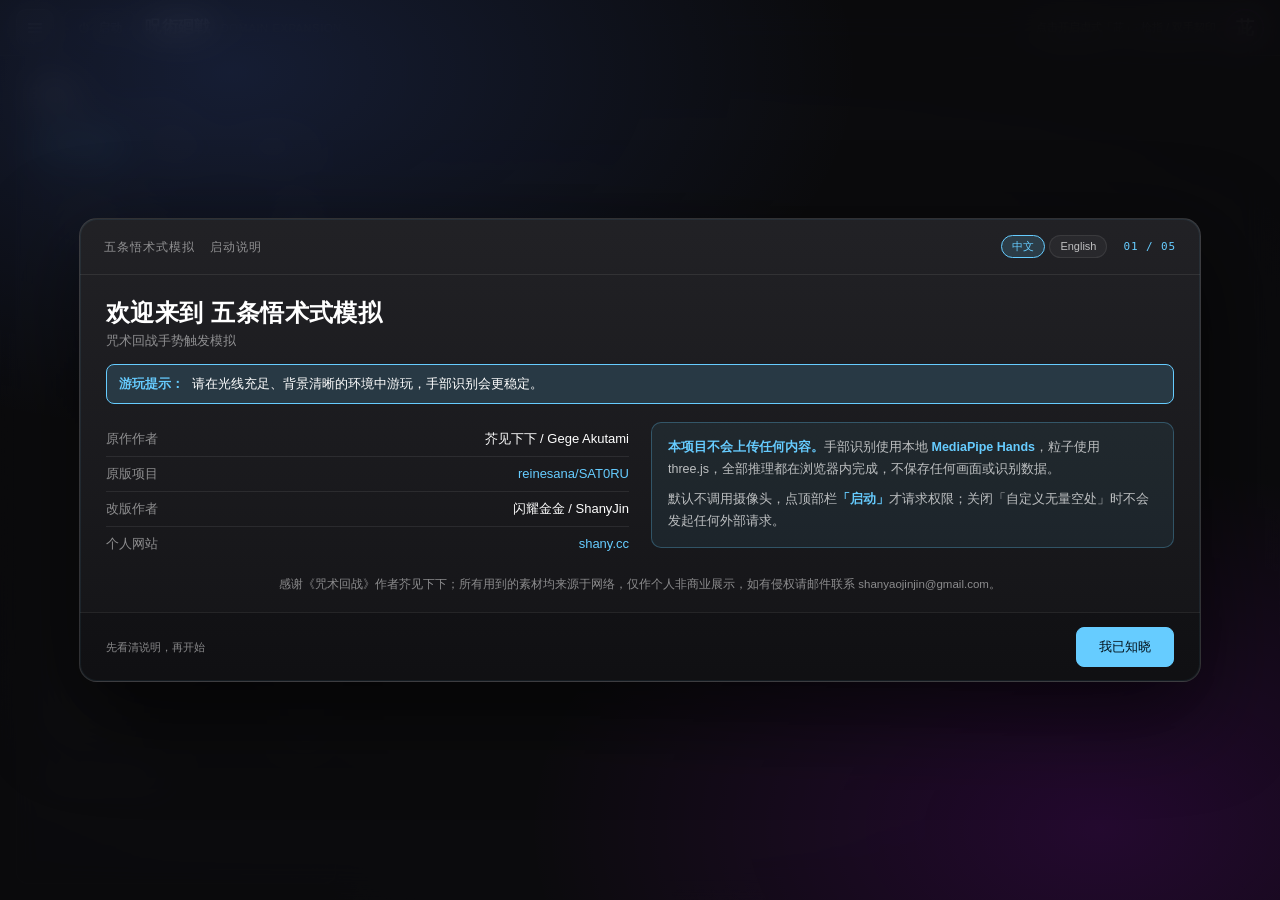
==== index.html @ 34bad930 "feat: 站点更名五条悟术式模拟并加入中英语言切换基础 Co-Authored-By: Claude Fable 5.2 <noreply@anthropic.com>" ====
<!DOCTYPE html>
<html lang="zh-CN">
<head>
    <meta charset="UTF-8">
    <meta name="viewport" content="width=device-width, initial-scale=1, viewport-fit=cover">
    <meta name="theme-color" content="#202020">
    <title>五条悟术式模拟</title>
    <style>
        :root{
            --bg-base:#202020; --bg-acrylic:rgba(30,30,32,.55);
            --bg-surface:rgba(255,255,255,.04); --bg-surface-hover:rgba(255,255,255,.08);
            --accent:#66CCFF; --accent-hover:#80D6FF; --accent-active:#4DB8EB; --accent-soft:rgba(102,204,255,.16);
            --text-primary:#fff; --text-secondary:rgba(255,255,255,.7); --text-tertiary:rgba(255,255,255,.5);
            --stroke:rgba(255,255,255,.08); --stroke-light:rgba(255,255,255,.12);
            --radius-sm:4px; --radius-md:8px; --radius-lg:12px; --radius-pill:999px;
            --blur:20px; --shadow-sm:0 2px 8px rgba(0,0,0,.15); --shadow-md:0 8px 24px rgba(0,0,0,.2);
            --font:"Segoe UI Variable Text","Segoe UI",-apple-system,BlinkMacSystemFont,"PingFang SC","Microsoft YaHei","Noto Sans CJK SC",sans-serif;
            --mono:ui-monospace,"Cascadia Mono",Consolas,monospace;
        }

        body { margin: 0; overflow: hidden; height: 100vh; height: 100dvh; background: var(--bg-base); color: var(--text-primary); font-family: var(--font); -webkit-text-size-adjust: 100%; touch-action: manipulation; }

        /* Camera stage: feed and particles share one full-bleed layer. */
        .input_video { position: fixed; inset: 0; width: 100%; height: 100%; object-fit: cover; transform: scaleX(-1); opacity: .92; z-index: 0; background: var(--bg-base); }
        .stage-shade { position: fixed; inset: 0; z-index: 1; pointer-events: none;
            background: linear-gradient(to bottom, rgba(18,18,20,.55), rgba(18,18,20,.12) 140px, rgba(18,18,20,0) 320px),
                        radial-gradient(ellipse at center, rgba(18,18,20,0) 55%, rgba(18,18,20,.42) 100%); }
        #output_canvas { position: fixed; inset: 0; width: 100%; height: 100%; object-fit: cover; transform: scaleX(-1); z-index: 2; pointer-events: none; }
        /* Black stage for the 無量空処 cinematic: above the camera, below the WebGL canvas. */
        #void-cinema { position: fixed; inset: 0; z-index: 1; background: #000; opacity: 0; pointer-events: none; }
        #three-canvas { position: fixed; inset: 0; z-index: 3; mix-blend-mode: screen; pointer-events: none; }
        #grain {
            position: fixed; inset: 0; z-index: 4; pointer-events: none; opacity: .05;
            background-image: url("data:image/svg+xml,%3Csvg viewBox='0 0 200 200' xmlns='http://www.w3.org/2000/svg'%3E%3Cfilter id='noiseFilter'%3E%3CfeTurbulence type='fractalNoise' baseFrequency='0.65' numOctaves='3' stitchTiles='stitch'/%3E%3C/filter%3E%3Crect width='100%25' height='100%25' filter='url(%23noiseFilter)' opacity='0.08'/%3E%3C/svg%3E");
        }

        /* Top bar: menu button left · technique name centered · 茈 switch + hint right */
        #ui { position: fixed; top: 0; left: 0; right: 0; height: 56px; box-sizing: border-box; z-index: 100; display: grid; grid-template-columns: 1fr auto 1fr; align-items: center; gap: 16px; padding: 0 16px; background: var(--bg-acrylic); backdrop-filter: blur(var(--blur)) saturate(150%); -webkit-backdrop-filter: blur(var(--blur)) saturate(150%); border-bottom: 1px solid var(--stroke); box-shadow: var(--shadow-sm); pointer-events: none; }
        #ui .ui-group { display: flex; align-items: center; gap: 10px; min-width: 0; }
        #ui .ui-left { justify-self: start; }
        #ui .ui-right { justify-self: end; }
        #ui h1 { display: flex; align-items: baseline; gap: 10px; margin: 0; font-size: 16px; font-weight: 600; letter-spacing: .02em; color: var(--text-primary); }
        #ui h1 .sub { font-size: 11px; font-weight: 500; letter-spacing: .06em; text-transform: uppercase; color: var(--text-tertiary); }
        /* Menu button: toggles the left rail (Win11-style acrylic sidebar). */
        #menu-btn {
            width: 38px; height: 38px; padding: 0; display: grid; place-items: center; flex: none;
            color: var(--text-secondary); cursor: pointer; pointer-events: auto;
            background: rgba(20,20,22,.5); border: 1px solid var(--stroke);
            border-radius: 10px; backdrop-filter: blur(12px) saturate(150%); -webkit-backdrop-filter: blur(12px) saturate(150%);
            transition: color .18s, background .18s, border-color .18s;
        }
        #menu-btn:hover { color: var(--text-primary); background: var(--bg-surface-hover); border-color: var(--stroke-light); }
        #menu-btn.active { color: var(--text-primary); background: rgba(255,255,255,.07); }
        #menu-btn svg { width: 18px; height: 18px; display: block; }
        /* Technique name: plain white, enlarged, dead center of the bar; empty when idle. */
        #technique-name {
            justify-self: center; max-width: 46vw; overflow: hidden; text-overflow: ellipsis;
            font-size: 22px; font-weight: 600; letter-spacing: .05em; line-height: 1.2;
            color: #fff; white-space: nowrap; text-align: center;
            text-shadow: 0 1px 14px rgba(0,0,0,.72), 0 0 32px rgba(0,0,0,.35);
            transition: opacity .22s ease;
        }
        #technique-name.empty { opacity: 0; }
        #purple-hint { max-width: 200px; font-size: 11px; font-weight: 500; line-height: 1.4; color: var(--text-secondary); text-align: right; text-shadow: 0 1px 8px rgba(0,0,0,.6); }
        /* 虚式「茈」 mode switch: right end of the top bar, deliberately clickable while the rest of #ui is not. */
        #purple-mode-btn {
            position: relative;
            width: 38px; height: 38px; padding: 0; z-index: 2; flex: none;
            display: grid; place-items: center;
            font-family: var(--font); font-size: 18px; font-weight: 600; line-height: 1;
            color: var(--text-secondary); cursor: pointer; pointer-events: auto;
            background: rgba(20,16,28,.58); border: 1px solid rgba(187,0,255,.26);
            border-radius: 50%; box-shadow: inset 0 0 0 1px rgba(255,255,255,.04);
            backdrop-filter: blur(12px) saturate(150%); -webkit-backdrop-filter: blur(12px) saturate(150%);
            transition: color .2s, background .2s, border-color .2s, box-shadow .2s;
        }
        #purple-mode-btn:hover { color: #e9d5ff; border-color: rgba(187,0,255,.6); background: rgba(45,24,60,.68); }
        #purple-mode-btn.active {
            color: #f3e8ff; background: rgba(88,28,135,.38);
            border-color: rgba(187,0,255,.88);
            box-shadow: 0 0 18px rgba(187,0,255,.38), inset 0 0 12px rgba(187,0,255,.18);
        }
        #purple-mode-btn.active::before {
            content: ''; position: absolute; inset: -5px; border-radius: 50%;
            border: 1px solid rgba(187,0,255,.3); pointer-events: none;
            animation: purpleModePulse 2.4s ease-in-out infinite;
        }
        #purple-mode-btn.cooling::after {
            content: ''; position: absolute; inset: -5px; border-radius: 50%; pointer-events: none;
            background: conic-gradient(rgba(187,0,255,.92) calc(var(--cd, 0) * 1turn), rgba(255,255,255,.07) 0);
            -webkit-mask: radial-gradient(farthest-side, transparent calc(100% - 3px), #000 calc(100% - 2px));
            mask: radial-gradient(farthest-side, transparent calc(100% - 3px), #000 calc(100% - 2px));
        }
        @keyframes purpleModePulse {
            0%, 100% { opacity: .35; transform: scale(1); }
            50% { opacity: .9; transform: scale(1.08); }
        }

        /* Left rail: one translucent Win11-style sidebar (menu button toggles it). */
        #left-rail {
            position: fixed; top: 68px; left: 16px; bottom: 16px; z-index: 90;
            box-sizing: border-box; width: 320px; padding: 14px 16px 16px;
            background: var(--bg-acrylic); backdrop-filter: blur(var(--blur)) saturate(150%); -webkit-backdrop-filter: blur(var(--blur)) saturate(150%);
            border: 1px solid var(--stroke); border-top-color: var(--stroke-light);
            border-radius: var(--radius-lg); box-shadow: var(--shadow-md);
            overflow-y: auto; -webkit-overflow-scrolling: touch; overscroll-behavior: contain;
            scrollbar-width: thin; scrollbar-color: var(--stroke) transparent;
            pointer-events: auto;
            transition: transform .28s cubic-bezier(.2,.8,.2,1), opacity .2s ease;
        }
        #left-rail.collapsed { transform: translateX(calc(-100% - 24px)); opacity: 0; pointer-events: none; }
        .rail-head { display: flex; align-items: baseline; justify-content: space-between; gap: 12px; padding-bottom: 12px; }
        .rail-title { font-size: 15px; font-weight: 600; letter-spacing: .02em; }
        .rail-sub { font-size: 10px; font-weight: 500; letter-spacing: .09em; text-transform: uppercase; color: var(--text-tertiary); }
        .rail-tabs { display: flex; gap: 6px; margin: 2px 0 0; padding-bottom: 10px; border-bottom: 1px solid var(--stroke); }
        .rail-tab {
            flex: 1; min-width: 0; padding: 7px 2px;
            font-size: 11.5px; font-weight: 500; letter-spacing: .02em;
            color: var(--text-secondary); background: var(--bg-surface);
            border: 1px solid var(--stroke); border-radius: var(--radius-sm); cursor: pointer;
            transition: color .15s, background .15s, border-color .15s, box-shadow .15s;
        }
        .rail-tab:hover { color: var(--text-primary); background: var(--bg-surface-hover); border-color: var(--stroke-light); }
        .rail-tab.active { color: var(--text-primary); background: var(--accent-soft); border-color: var(--accent); box-shadow: 0 0 10px var(--accent-soft); }
        .rail-panel { padding-top: 12px; }
        .rail-panel[hidden] { display: none !important; }
        .panel-title-gap { margin-top: 14px; padding-top: 12px; border-top: 1px solid var(--stroke); }
        .rail-foot { margin-top: 14px; padding-top: 10px; border-top: 1px solid var(--stroke); font-size: 10.5px; line-height: 1.6; color: var(--text-tertiary); }
        #debug-panel { position: fixed; top: 68px; right: 16px; z-index: 90; display: none; box-sizing: border-box; width: 300px; max-height: calc(100vh - 84px); padding: 12px 14px; color: var(--text-secondary); font: 12px/1.45 var(--mono); white-space: pre; overflow: hidden; pointer-events: none; background: var(--bg-acrylic); backdrop-filter: blur(var(--blur)) saturate(150%); -webkit-backdrop-filter: blur(var(--blur)) saturate(150%); border: 1px solid var(--stroke); border-top-color: var(--stroke-light); border-radius: var(--radius-lg); box-shadow: var(--shadow-sm); }

        .panel-title { font-size: 11px; font-weight: 500; letter-spacing: .06em; text-transform: uppercase; color: var(--text-tertiary); margin-bottom: 8px; }
        .kb-row { display: flex; align-items: center; gap: 8px; padding: 3px 0; font-size: 12px; }
        .kb-key { font: 500 11px/1 var(--mono); color: var(--text-secondary); background: var(--bg-surface); border: 1px solid var(--stroke); border-radius: var(--radius-sm); padding: 3px 6px; min-width: 14px; text-align: center; }
        .kb-label { flex: 1; color: var(--text-secondary); }
        .kb-value { font-size: 11px; letter-spacing: .04em; text-transform: uppercase; color: var(--text-tertiary); }
        /* Win11-style settings rows with pill switches. */
        .set-row { display: flex; width: 100%; align-items: center; gap: 8px; padding: 7px 0; background: none; border: 0; color: inherit; font-family: inherit; text-align: left; cursor: pointer; }
        .set-label { flex: 1; font-size: 12.5px; color: var(--text-secondary); transition: color .15s; }
        .set-row:hover .set-label { color: var(--text-primary); }
        .set-track { position: relative; flex: none; width: 34px; height: 18px; box-sizing: border-box; border-radius: var(--radius-pill); background: rgba(255,255,255,.10); border: 1px solid var(--stroke); transition: background .18s, border-color .18s; }
        .set-track::after { content: ''; position: absolute; top: 2px; left: 2px; width: 12px; height: 12px; border-radius: 50%; background: rgba(255,255,255,.72); transition: transform .18s ease, background .18s; }
        .set-row[aria-checked="true"] .set-track { background: var(--accent-soft); border-color: var(--accent); }
        .set-row[aria-checked="true"] .set-track::after { transform: translateX(16px); background: var(--accent); }
        .lang-row { cursor: default; }
        .lang-picks { flex: none; display: flex; align-items: center; gap: 4px; }
        .lang-pick {
            min-width: 30px; height: 20px; padding: 0 7px;
            font: 600 10px/1 var(--mono); color: var(--text-secondary);
            background: var(--bg-surface); border: 1px solid var(--stroke); border-radius: var(--radius-pill);
            cursor: pointer; transition: color .15s, background .15s, border-color .15s;
        }
        .lang-pick:hover { color: var(--text-primary); border-color: var(--stroke-light); }
        .lang-pick.active { color: var(--accent); background: var(--accent-soft); border-color: var(--accent); }
        /* Audio block: one row per local clip, click to play/stop. */
        .audio-row { display: flex; width: 100%; align-items: center; gap: 9px; padding: 5px 0; background: none; border: 0; color: inherit; font-family: inherit; text-align: left; cursor: pointer; }
        .audio-play {
            flex: none; width: 24px; height: 24px; display: grid; place-items: center;
            font-size: 9px; color: var(--text-secondary);
            background: var(--bg-surface); border: 1px solid var(--stroke); border-radius: 50%;
            transition: color .16s, background .16s, border-color .16s, box-shadow .16s;
        }
        .audio-label { flex: 1; min-width: 0; font-size: 12.5px; color: var(--text-secondary); transition: color .15s; overflow: hidden; text-overflow: ellipsis; white-space: nowrap; }
        .audio-dur { flex: none; font: 500 10.5px/1 var(--mono); color: var(--text-tertiary); }
        .audio-row:hover .audio-label { color: var(--text-primary); }
        .audio-row:hover .audio-play { color: var(--text-primary); background: var(--bg-surface-hover); border-color: var(--stroke-light); }
        .audio-row.playing .audio-play { color: var(--accent); background: var(--accent-soft); border-color: var(--accent); box-shadow: 0 0 10px var(--accent-soft); }
        .audio-row.playing .audio-label { color: var(--text-primary); }
        .guide-sep { font-size: 11px; letter-spacing: .06em; text-transform: uppercase; color: var(--text-tertiary); margin: 8px 0 2px; }
        .guide-row { display: flex; align-items: baseline; justify-content: space-between; gap: 12px; padding: 4px 0; }
        .guide-gesture { flex: 1; min-width: 0; font-size: 12px; color: var(--text-secondary); }
        .guide-tech { flex: none; white-space: nowrap; font-size: 12px; font-weight: 500; color: var(--text-primary); text-align: right; }
        .guide-foot { margin-top: 8px; font-size: 11px; line-height: 1.5; color: var(--text-tertiary); }

        /* About: credits, links, and what this fork changed. */
        .about-block { display: flex; flex-direction: column; gap: 4px; }
        .about-row { display: flex; align-items: baseline; justify-content: space-between; gap: 10px; font-size: 12px; }
        .about-k { flex: none; color: var(--text-tertiary); }
        .about-v { min-width: 0; color: var(--text-secondary); text-align: right; word-break: break-all; text-decoration: none; }
        a.about-v { color: var(--accent); cursor: pointer; pointer-events: auto; }
        a.about-v:hover { color: var(--accent-hover); text-decoration: underline; }
        .about-note { margin-top: 9px; font-size: 11px; line-height: 1.6; color: var(--text-tertiary); }
        .about-note a { color: var(--accent); text-decoration: none; word-break: break-all; }
        .about-note a:hover { color: var(--accent-hover); text-decoration: underline; }
        .about-video { margin-top: 8px; font-size: 11px; line-height: 1.6; color: var(--text-tertiary); }
        .about-video a { color: var(--text-secondary); text-decoration: none; }
        .about-video a:hover { color: var(--accent); text-decoration: underline; }
        .about-video span { display: block; font-size: 10.5px; color: var(--text-tertiary); }
        .about-sep { margin-top: 12px; margin-bottom: 6px; font-size: 10.5px; letter-spacing: .06em; text-transform: uppercase; color: var(--text-tertiary); }

        #idle-flash {
            position: fixed; inset: 0; pointer-events: none; z-index: 5;
            opacity: 0;
            background: radial-gradient(ellipse at center, rgba(80,0,120,0.3) 0%, transparent 70%);
            transition: opacity 0.5s ease;
        }
        #idle-flash.active { animation: idlePulse 2.5s ease-in-out infinite; }
        @keyframes idlePulse {
            0% { opacity: 0; }
            40% { opacity: 1; }
            60% { opacity: 0.6; }
            100% { opacity: 0; }
        }

        /* Technique call-outs: fansub-style 繁中 subtitles over the lower third of the stage.
           The line rides its voice clip: in at the clip's head, out before its tail, and it
           is cut early whenever the 無量空処 black stage takes the ring away. */
        #technique-subtitle {
            position: fixed; left: 50%; bottom: calc(clamp(56px, 11vh, 132px) + env(safe-area-inset-bottom, 0px));
            /* Above the particle canvases, below the top bar / rail / tutorial chrome. */
            z-index: 60; display: flex; align-items: baseline; gap: clamp(8px, 1.1vw, 16px);
            white-space: nowrap; pointer-events: none;
            font-family: "Noto Serif CJK TC", "Source Han Serif TC", "Songti TC", "STSong", "Noto Sans CJK TC", "Microsoft JhengHei", serif;
            font-weight: 900; line-height: 1.1; letter-spacing: .08em; color: #fff;
            /* One dark outline ring shared by both spans: the glyphs stay crisp over the swarm. */
            --sub-ring: -2px 0 1px rgba(3, 5, 11, .92), 2px 0 1px rgba(3, 5, 11, .92),
                0 -2px 1px rgba(3, 5, 11, .92), 0 2px 1px rgba(3, 5, 11, .92),
                -2px -2px 1px rgba(3, 5, 11, .92), 2px -2px 1px rgba(3, 5, 11, .92),
                -2px 2px 1px rgba(3, 5, 11, .92), 2px 2px 1px rgba(3, 5, 11, .92);
            opacity: 0; transform: translate(-50%, 18px) scale(1.03);
            transition: opacity .32s ease-out, transform .56s cubic-bezier(.16, .84, .32, 1);
            will-change: opacity, transform;
        }
        #technique-subtitle.visible { opacity: 1; transform: translate(-50%, 0) scale(1); }
        #technique-subtitle.out { opacity: 0; transform: translate(-50%, -10px) scale(.995); }
        #technique-subtitle .ts-prefix {
            font-size: clamp(17px, 3.1vw, 34px); font-weight: 800; letter-spacing: .2em;
            text-shadow: var(--sub-ring), 0 3px 14px rgba(0, 0, 0, .82);
        }
        #technique-subtitle .ts-name {
            font-size: clamp(32px, 6vw, 70px); font-weight: 900; letter-spacing: .05em;
            color: var(--sub-accent, #fff);
            text-shadow: var(--sub-ring), 0 4px 18px rgba(0, 0, 0, .85),
                0 0 30px var(--sub-glow, rgba(120, 200, 255, .45)), 0 0 68px var(--sub-glow, rgba(120, 200, 255, .45));
        }
        #technique-subtitle.theme-blue { --sub-accent: #9ed9ff; --sub-glow: rgba(77, 125, 255, .62); }
        #technique-subtitle.theme-red { --sub-accent: #ffb3a7; --sub-glow: rgba(255, 51, 51, .58); }
        #technique-subtitle.theme-purple { --sub-accent: #e5c3ff; --sub-glow: rgba(187, 0, 255, .58); }
        #technique-subtitle.theme-void { --sub-accent: #d9ffff; --sub-glow: rgba(0, 255, 255, .5); }

        /* The domain cinematic is pure visuals: no chrome, no hand skeleton. */
        body.void-cinema #ui, body.void-cinema #left-rail, body.void-cinema #debug-panel, body.void-cinema #technique-subtitle { display: none !important; }
        body.void-cinema #output_canvas { visibility: hidden; }

        /* --- First-run gate: a large welcome/tutorial dialog over the idle stage --- */
        #intro-modal {
            position: fixed; inset: 0; z-index: 9000;
            display: flex; align-items: center; justify-content: center;
            box-sizing: border-box; padding: 24px;
            background:
                radial-gradient(900px 520px at 18% 8%, rgba(77,125,255,.16), transparent 70%),
                radial-gradient(820px 520px at 86% 92%, rgba(187,0,255,.14), transparent 70%),
                rgba(8,8,10,.82);
            backdrop-filter: blur(18px) saturate(140%);
            -webkit-backdrop-filter: blur(18px) saturate(140%);
        }
        #intro-modal[hidden] { display: none !important; }
        .intro-dialog {
            display: flex; flex-direction: column;
            width: min(1120px, 94vw); max-height: min(880px, 92vh); max-height: min(880px, 92dvh);
            background: linear-gradient(180deg, rgba(34,34,38,.98), rgba(20,20,23,.99));
            border: 1px solid var(--stroke-light); border-radius: 18px;
            box-shadow: 0 30px 90px rgba(0,0,0,.65), inset 0 0 0 1px rgba(102,204,255,.08);
            overflow: hidden;
        }
        .intro-head { display: flex; align-items: center; justify-content: space-between; gap: 16px; padding: 16px 24px; border-bottom: 1px solid var(--stroke); }
        .intro-brand { font-size: 17px; font-weight: 600; letter-spacing: .04em; }
        .intro-brand span { margin-left: 10px; font-size: 11.5px; font-weight: 500; letter-spacing: .08em; color: var(--text-tertiary); text-transform: uppercase; }
        .intro-brand > span:first-child { margin-left: 0; }
        .intro-step { font: 500 11px/1 var(--mono); letter-spacing: .08em; color: var(--accent); }
        .intro-lang { display: flex; align-items: center; gap: 4px; margin-left: auto; }
        .intro-lang-btn {
            padding: 5px 10px; font: 500 11px/1 var(--font); color: var(--text-secondary);
            background: var(--bg-surface); border: 1px solid var(--stroke); border-radius: var(--radius-pill);
            cursor: pointer; transition: color .15s, background .15s, border-color .15s;
        }
        .intro-lang-btn:hover { color: var(--text-primary); background: var(--bg-surface-hover); border-color: var(--stroke-light); }
        .intro-lang-btn.active { color: var(--accent); background: var(--accent-soft); border-color: var(--accent); }
        .intro-body { flex: 1; min-height: 0; overflow-y: auto; -webkit-overflow-scrolling: touch; padding: 22px 26px 18px; scrollbar-width: thin; scrollbar-color: var(--stroke) transparent; }
        .intro-page[hidden] { display: none !important; }
        .intro-page { animation: introIn .24s ease; }
        @keyframes introIn { from { opacity: 0; transform: translateY(6px); } to { opacity: 1; transform: none; } }
        .intro-title { margin: 0 0 4px; font-size: 24px; font-weight: 600; letter-spacing: .02em; }
        .intro-sub { margin: 0 0 14px; font-size: 12.5px; color: var(--text-tertiary); }
        .intro-play-tip {
            display: flex; align-items: center; gap: 8px;
            margin: 0 0 18px; padding: 9px 12px;
            font-size: 12.5px; line-height: 1.6; color: var(--text-primary);
            background: var(--accent-soft); border: 1px solid var(--accent); border-radius: 8px;
        }
        .intro-play-tip strong { flex: none; color: var(--accent); font-weight: 600; }
        .intro-grid { display: grid; grid-template-columns: minmax(0, 1fr) minmax(0, 1fr); gap: 22px; align-items: start; }
        .intro-facts { display: flex; flex-direction: column; }
        .intro-fact { display: flex; align-items: baseline; justify-content: space-between; gap: 18px; padding: 8px 0; border-bottom: 1px solid var(--stroke); font-size: 13px; }
        .intro-fact:last-child { border-bottom: 0; }
        .intro-fact-k { color: var(--text-tertiary); }
        .intro-fact-v { color: var(--text-primary); text-align: right; }
        .intro-fact-v a { color: var(--accent); text-decoration: none; }
        .intro-fact-v a:hover { text-decoration: underline; }
        .intro-notice { padding: 14px 16px; border: 1px solid rgba(102,204,255,.28); border-radius: 10px; background: rgba(102,204,255,.07); font-size: 12.5px; line-height: 1.75; color: var(--text-secondary); }
        .intro-notice strong { color: var(--accent); font-weight: 600; }
        .intro-notice p { margin: 0 0 9px; }
        .intro-notice p:last-child { margin-bottom: 0; }
        .intro-notice code { font: 500 11px/1 var(--mono); color: var(--text-primary); background: rgba(255,255,255,.06); padding: 2px 5px; border-radius: 4px; }
        .intro-asset-note { margin-top: 14px; font-size: 11.5px; line-height: 1.7; color: var(--text-tertiary); text-align: center; }
        .intro-tabs { display: flex; gap: 6px; margin-bottom: 16px; }
        .intro-tabs[hidden] { display: none !important; }
        .intro-tab {
            flex: 1; min-width: 0; padding: 8px 4px;
            font-family: inherit; font-size: 12px; font-weight: 500;
            color: var(--text-secondary); background: var(--bg-surface);
            border: 1px solid var(--stroke); border-radius: 6px; cursor: pointer;
            transition: color .15s, background .15s, border-color .15s, box-shadow .15s;
        }
        .intro-tab:hover { color: var(--text-primary); background: var(--bg-surface-hover); border-color: var(--stroke-light); }
        .intro-tab.active { color: var(--text-primary); background: var(--accent-soft); border-color: var(--accent); box-shadow: 0 0 10px var(--accent-soft); }
        .intro-tutorial { display: grid; grid-template-columns: minmax(0, 1.02fr) minmax(0, .98fr); gap: 26px; align-items: start; }
        .intro-figure { margin: 0; }
        .intro-figure img { display: block; width: 100%; max-height: 52vh; object-fit: contain; border-radius: 12px; border: 1px solid var(--stroke-light); background: #000; box-shadow: var(--shadow-md); }
        .intro-figure figcaption { margin-top: 8px; font-size: 10.5px; color: var(--text-tertiary); text-align: center; }
        .intro-tech-title { margin: 0 0 2px; font-size: 22px; font-weight: 600; }
        .intro-tech-en { font-size: 11px; letter-spacing: .1em; color: var(--text-tertiary); text-transform: uppercase; }
        .intro-steps { display: flex; flex-direction: column; gap: 9px; margin-top: 16px; }
        .intro-step-item { display: flex; gap: 11px; padding: 10px 12px; border: 1px solid var(--stroke); border-radius: 8px; background: var(--bg-surface); }
        .intro-step-num { flex: none; font: 600 11px/1.6 var(--mono); color: var(--accent); }
        .intro-step-text { font-size: 12.5px; line-height: 1.65; color: var(--text-secondary); }
        .intro-step-text strong { color: var(--text-primary); font-weight: 600; }
        .intro-tip { margin-top: 12px; font-size: 11.5px; line-height: 1.7; color: var(--text-tertiary); }
        .intro-foot { display: flex; align-items: center; justify-content: space-between; gap: 12px; padding: 14px 26px; border-top: 1px solid var(--stroke); background: rgba(0,0,0,.18); }
        .intro-foot-note { min-width: 0; font-size: 11px; line-height: 1.5; color: var(--text-tertiary); }
        .intro-actions { display: flex; flex: none; gap: 8px; }
        .intro-btn {
            font-family: inherit; font-size: 13px; font-weight: 500; padding: 10px 22px;
            border-radius: 8px; border: 1px solid var(--stroke-light);
            background: var(--bg-surface); color: var(--text-secondary); cursor: pointer;
            transition: color .15s, background .15s, border-color .15s;
        }
        .intro-btn:hover { color: var(--text-primary); background: var(--bg-surface-hover); }
        .intro-btn.primary { color: #04141d; background: var(--accent); border-color: var(--accent); }
        .intro-btn.primary:hover { color: #04141d; background: var(--accent-hover); border-color: var(--accent-hover); }
        .intro-btn[hidden] { display: none !important; }

        /* Camera start: top-bar button, the only way to create the camera/model. */
        #start-btn {
            display: flex; align-items: center; gap: 7px; height: 38px; padding: 0 12px; flex: none;
            font-family: inherit; font-size: 12px; font-weight: 600; letter-spacing: .02em; line-height: 1;
            color: var(--text-secondary); cursor: pointer; pointer-events: auto;
            background: rgba(20,20,22,.5); border: 1px solid var(--stroke);
            border-radius: 10px; backdrop-filter: blur(12px) saturate(150%); -webkit-backdrop-filter: blur(12px) saturate(150%);
            transition: color .18s, background .18s, border-color .18s, box-shadow .18s;
        }
        #start-btn:hover { color: var(--text-primary); background: var(--bg-surface-hover); border-color: var(--stroke-light); }
        #start-btn svg { width: 14px; height: 14px; display: block; flex: none; }
        #start-btn[aria-pressed="true"] { color: var(--text-primary); border-color: rgba(102,204,255,.55); background: rgba(102,204,255,.12); }
        #start-btn[data-state="starting"], #start-btn[data-state="waiting"] { color: var(--accent); border-color: rgba(102,204,255,.55); background: rgba(102,204,255,.12); }
        #start-btn[data-state="tracking"] { color: #b9f5cf; border-color: rgba(110,230,160,.55); background: rgba(60,160,100,.16); box-shadow: 0 0 14px rgba(80,220,140,.12); }
        #start-btn[data-state="tracking"] svg { animation: startPulse 2s ease-in-out infinite; }
        #start-btn[data-state="stalled"], #start-btn[data-state="error"] { color: #ffb4b4; border-color: rgba(255,110,110,.55); background: rgba(170,50,50,.18); }
        @keyframes startPulse { 0%, 100% { opacity: .55; } 50% { opacity: 1; } }

        /* 自定义无量空处: version selector, expandable note, custom link box. */
        .egg-panel { padding: 2px 0 4px 46px; }
        .egg-panel[hidden] { display: none !important; }
        .egg-versions { display: flex; align-items: center; gap: 6px; padding: 0 0 6px; }
        .egg-versions-label { font-size: 11px; color: var(--text-tertiary); }
        .egg-version-btn {
            min-width: 30px; padding: 4px 8px;
            font-family: inherit; font-size: 11px; font-weight: 600;
            color: var(--text-secondary); background: var(--bg-surface);
            border: 1px solid var(--stroke); border-radius: 5px; cursor: pointer;
            transition: color .15s, background .15s, border-color .15s;
        }
        .egg-version-btn:hover { color: var(--text-primary); border-color: var(--stroke-light); }
        .egg-version-btn[aria-pressed="true"] { color: var(--accent); background: var(--accent-soft); border-color: var(--accent); }
        .egg-info-toggle {
            margin-left: auto; padding: 4px 7px;
            font-family: inherit; font-size: 10.5px; color: var(--text-tertiary);
            background: none; border: 0; border-radius: 5px; cursor: pointer;
            transition: color .15s, background .15s;
        }
        .egg-info-toggle:hover { color: var(--text-primary); background: var(--bg-surface-hover); }
        .egg-info-toggle::after { content: ' ▾'; }
        .egg-info-toggle[aria-expanded="true"]::after { content: ' ▴'; }
        .egg-info {
            margin: 0 0 8px; padding: 8px 10px;
            font-size: 10.5px; line-height: 1.7; color: var(--text-tertiary);
            background: var(--bg-surface); border: 1px solid var(--stroke); border-radius: 7px;
        }
        .egg-info[hidden] { display: none !important; }
        .egg-info b { color: var(--text-secondary); font-weight: 600; }
        .egg-custom { display: flex; flex-wrap: wrap; align-items: center; gap: 6px; margin-bottom: 6px; }
        .egg-custom[hidden] { display: none !important; }
        .egg-custom-input {
            flex: 1 1 100%; min-width: 0; height: 30px; padding: 0 8px; box-sizing: border-box;
            font-family: inherit; font-size: 11px; color: var(--text-primary);
            background: rgba(0,0,0,.22); border: 1px solid var(--stroke); border-radius: 6px; outline: none;
        }
        .egg-custom-input:focus { border-color: var(--accent); }
        .egg-custom-input::placeholder { color: var(--text-tertiary); }
        .egg-custom-save {
            height: 28px; padding: 0 10px;
            font-family: inherit; font-size: 11px; font-weight: 600;
            color: #04141d; background: var(--accent); border: 1px solid var(--accent); border-radius: 6px; cursor: pointer;
        }
        .egg-custom-save:hover { background: var(--accent-hover); border-color: var(--accent-hover); }
        .egg-custom-note { flex: 1 1 100%; font-size: 10.5px; line-height: 1.6; color: var(--text-tertiary); word-break: break-all; }
        .egg-custom-note.error { color: #ff9a9a; }

        /* Void easter egg: a full-viewport Bilibili player after the transit cut. */
        #void-egg { position: fixed; inset: 0; z-index: 9500; display: flex; flex-direction: column; background: #000; }
        #void-egg[hidden] { display: none !important; }
        .void-egg-bar { flex: none; display: flex; align-items: center; justify-content: space-between; gap: 12px; height: 44px; box-sizing: border-box; padding: 0 14px; background: #0c0c0f; border-bottom: 1px solid rgba(255,255,255,.09); color: rgba(255,255,255,.72); font-size: 12px; }
        .void-egg-bar strong { color: #fff; font-weight: 600; letter-spacing: .03em; }
        .void-egg-hint { margin-left: 10px; color: rgba(255,255,255,.5); }
        .void-egg-close {
            flex: none; padding: 6px 14px; font-family: inherit; font-size: 12px;
            color: rgba(255,255,255,.8); background: rgba(255,255,255,.08);
            border: 1px solid rgba(255,255,255,.14); border-radius: 6px; cursor: pointer;
            transition: color .15s, background .15s, border-color .15s;
        }
        .void-egg-close:hover { color: #fff; background: rgba(255,255,255,.16); border-color: rgba(255,255,255,.28); }
        .void-egg-frame { flex: 1; width: 100%; min-height: 0; border: 0; background: #000; }

        @media (max-width: 900px) {
            #ui { gap: 10px; padding: 0 10px; }
            #ui h1 .sub { display: none; }
            #purple-hint { display: none; }
            #technique-name { font-size: 16px; max-width: 40vw; }
            #left-rail { width: min(320px, 82vw); }
            #debug-panel { width: min(300px, 48vw); }
            #intro-modal { padding: 10px; }
            .intro-dialog { width: 100%; max-height: 96vh; border-radius: 12px; }
            .intro-head { padding: 12px 16px; }
            .intro-brand span { display: none; }
            .intro-body { padding: 16px; }
            .intro-grid, .intro-tutorial { grid-template-columns: 1fr; gap: 16px; }
            .intro-figure img { max-height: 34vh; }
            .intro-title { font-size: 20px; }
            .intro-foot { padding: 12px 16px; }
            .intro-foot-note { display: none; }
            .intro-btn { padding: 9px 16px; }
        }

        /* Phones: compact bar, full-height rail/dialog, thumb-sized rows. */
        @media (max-width: 600px) {
            #ui {
                height: 50px; gap: 6px; padding: 0 8px;
                padding-left: max(8px, env(safe-area-inset-left));
                padding-right: max(8px, env(safe-area-inset-right));
            }
            #menu-btn, #purple-mode-btn { width: 34px; height: 34px; }
            #menu-btn svg { width: 16px; height: 16px; }
            #purple-mode-btn { font-size: 16px; }
            #ui h1 { display: none; }
            #start-btn { height: 34px; padding: 0 9px; gap: 5px; font-size: 11px; }
            #start-btn svg { width: 13px; height: 13px; }
            #technique-name { font-size: 15px; max-width: 42vw; letter-spacing: .02em; }
            #left-rail {
                top: calc(58px + env(safe-area-inset-top)); left: 8px;
                bottom: calc(8px + env(safe-area-inset-bottom));
                width: min(340px, calc(100vw - 16px)); padding: 12px;
            }
            .rail-tab { padding: 9px 2px; font-size: 12px; }
            .set-row { padding: 9px 0; }
            .audio-row { padding: 8px 0; }
            .egg-panel { padding-left: 0; }
            .egg-custom-input { height: 34px; font-size: 12px; }
            .egg-custom-save { height: 32px; font-size: 12px; }
            #debug-panel {
                top: calc(58px + env(safe-area-inset-top)); right: 8px;
                width: calc(100vw - 16px);
                max-height: calc(100dvh - 74px - env(safe-area-inset-top));
                font-size: 11px;
            }
            #intro-modal { padding: 0; }
            .intro-dialog {
                width: 100%; height: 100dvh; max-height: 100dvh;
                border: 0; border-radius: 0;
            }
            .intro-head { padding: 12px 14px; padding-top: calc(12px + env(safe-area-inset-top)); flex-wrap: wrap; gap: 8px 12px; }
            .intro-brand { font-size: 14px; }
            .intro-lang { margin-left: auto; }
            .intro-lang-btn { padding: 5px 8px; font-size: 10px; }
            .intro-body { padding: 14px 14px 10px; }
            .intro-title { font-size: 19px; }
            .intro-tech-title { font-size: 19px; }
            .intro-step-text { font-size: 12px; }
            .intro-figure img { max-height: 26vh; }
            .intro-foot { padding: 10px 14px calc(10px + env(safe-area-inset-bottom)); flex-wrap: wrap; }
            .intro-actions { flex: 1 1 100%; justify-content: flex-end; }
            .intro-btn { padding: 10px 16px; }
            #void-egg-bar { height: auto; padding: 8px 10px; padding-top: calc(8px + env(safe-area-inset-top)); }
            .void-egg-hint { display: none; }
        }

        /* Landscape phones: the fixed 56px bar + 68px rail offset eat too much height. */
        @media (max-height: 480px) {
            #ui { height: 44px; }
            #left-rail { top: calc(52px + env(safe-area-inset-top)); bottom: 6px; }
            #debug-panel { top: calc(52px + env(safe-area-inset-top)); max-height: calc(100dvh - 58px); }
            #intro-modal { padding: 4px; }
            .intro-dialog { max-height: 96dvh; }
            .intro-figure img { max-height: 30vh; }
        }
    </style>
    
    <script type="importmap">
        {
            "imports": {
                "three": "/vendor/three/build/three.module.js",
                "three/addons/": "/vendor/three/examples/jsm/"
            }
        }
    </script>
    <script src="/vendor/mediapipe/camera_utils/camera_utils.js" crossorigin="anonymous"></script>
    <script src="/vendor/mediapipe/hands/hands.js" crossorigin="anonymous"></script>
    <script src="/vendor/mediapipe/drawing_utils/drawing_utils.js" crossorigin="anonymous"></script>
</head>
<body>
    <video class="input_video" playsinline muted autoplay></video>
    <div class="stage-shade"></div>
    <div id="void-cinema"></div>
    <canvas id="output_canvas"></canvas>
    <audio id="blue-voice" src="/audio/blue.mp3" preload="auto"></audio>
    <audio id="he-voice-1" src="/audio/he-1.mp3" preload="auto"></audio>
    <audio id="he-voice-2" src="/audio/he-2.mp3" preload="auto"></audio>
    <audio id="void-voice" src="/audio/void.mp3" preload="auto"></audio>
    <audio id="void-long-voice" src="/audio/void-long.mp3" preload="auto"></audio>
    <audio id="purple-voice" src="/audio/purple-short.mp3" preload="auto"></audio>
    <audio id="purple-clasp-voice" src="/audio/purple-clasp.mp3" preload="auto"></audio>
    <audio id="fail-voice" src="/audio/fail.mp3" preload="auto"></audio>
    <audio id="creed-voice" src="/audio/creed.mp3" preload="auto"></audio>
    <div id="grain"></div>
    <div id="idle-flash"></div>
    <div id="technique-subtitle" lang="zh-Hant" aria-hidden="true"><span class="ts-prefix"></span><span class="ts-name"></span></div>

    <div id="intro-modal" role="dialog" aria-modal="true" aria-labelledby="intro-welcome-title">
        <div class="intro-dialog">
            <div class="intro-head">
                <div class="intro-brand"><span data-i18n="welcome.brand">五条悟术式模拟</span> <span data-i18n="welcome.brandSub">启动说明</span></div>
                <div class="intro-lang" id="intro-lang" role="group" aria-label="语言 / Language">
                    <button class="intro-lang-btn active" type="button" data-lang="zh" aria-pressed="true">中文</button>
                    <button class="intro-lang-btn" type="button" data-lang="en" aria-pressed="false">English</button>
                </div>
                <div class="intro-step" id="intro-step">01 / 05</div>
            </div>
            <div class="intro-body" id="intro-body">
                <div class="intro-tabs" id="intro-tabs" role="tablist" aria-label="术式教程" hidden>
                    <button class="intro-tab" type="button" role="tab" data-intro-tech="blue" aria-selected="false">蒼 · 引力</button>
                    <button class="intro-tab" type="button" role="tab" data-intro-tech="red" aria-selected="false">赫 · 斥力</button>
                    <button class="intro-tab" type="button" role="tab" data-intro-tech="purple" aria-selected="false">茈 · 投射</button>
                    <button class="intro-tab" type="button" role="tab" data-intro-tech="void" aria-selected="false">無量空処 · 领域</button>
                </div>

                <section class="intro-page" data-intro-page="welcome">
                    <h2 class="intro-title" id="intro-welcome-title" data-i18n="welcome.title">欢迎来到 五条悟术式模拟</h2>
                    <p class="intro-sub" data-i18n="welcome.tagline">咒术回战手势触发模拟</p>
                    <div class="intro-play-tip"><strong>游玩提示：</strong>请在光线充足、背景清晰的环境中游玩，手部识别会更稳定。</div>
                    <div class="intro-grid">
                        <div class="intro-facts">
                            <div class="intro-fact"><span class="intro-fact-k">原作作者</span><span class="intro-fact-v">芥见下下 / Gege Akutami</span></div>
                            <div class="intro-fact"><span class="intro-fact-k">原版项目</span><span class="intro-fact-v"><a href="https://github.com/reinesana/SAT0RU" target="_blank" rel="noopener">reinesana/SAT0RU</a></span></div>
                            <div class="intro-fact"><span class="intro-fact-k">改版作者</span><span class="intro-fact-v">闪耀金金 / ShanyJin</span></div>
                            <div class="intro-fact"><span class="intro-fact-k">个人网站</span><span class="intro-fact-v"><a href="https://shany.cc" target="_blank" rel="noopener">shany.cc</a></span></div>
                        </div>
                        <div class="intro-notice">
                            <p><strong>本项目不会上传任何内容。</strong>手部识别使用本地 <strong>MediaPipe Hands</strong>，粒子使用 three.js，全部推理都在浏览器内完成，不保存任何画面或识别数据。</p>
                            <p>默认不调用摄像头，点顶部栏<strong>「启动」</strong>才请求权限；关闭「自定义无量空处」时不会发起任何外部请求。</p>
                        </div>
                    </div>
                    <div class="intro-asset-note">感谢《咒术回战》作者芥见下下；所有用到的素材均来源于网络，仅作个人非商业展示，如有侵权请邮件联系 shanyaojinjin@gmail.com。</div>
                </section>

                <section class="intro-page" data-intro-page="blue" hidden>
                    <div class="intro-tutorial">
                        <figure class="intro-figure">
                            <img src="/assets/tutorial/blue.jpg" alt="術式順転「蒼」手势示范">
                            <figcaption>術式順転「蒼」 · 引力 / Lapse: Blue</figcaption>
                        </figure>
                        <div>
                            <h2 class="intro-title intro-tech-title">術式順転「蒼」</h2>
                            <div class="intro-tech-en">Lapse: Blue · 引力</div>
                            <div class="intro-steps">
                                <div class="intro-step-item"><span class="intro-step-num">01</span><span class="intro-step-text"><strong>结印：</strong>四指完全伸直的张开手掌，掌心正对镜头。手指弯着、只伸一两根都不算。</span></div>
                                <div class="intro-step-item"><span class="intro-step-num">02</span><span class="intro-step-text"><strong>构筑：</strong>保持手势 2 秒，蓝色粒子球在掌心成形；成型后再满 2 秒播放苍的语音。</span></div>
                                <div class="intro-step-item"><span class="intro-step-num">03</span><span class="intro-step-text"><strong>释放：</strong>用力前推、握拳、快速甩出，或把手移出画面，粒子会在屏幕中央炸开。</span></div>
                            </div>
                            <div class="intro-tip">小提示：尽量单手使用，另一只手留空；弯着手指的手不会被当成张开手掌。</div>
                        </div>
                    </div>
                </section>

                <section class="intro-page" data-intro-page="red" hidden>
                    <div class="intro-tutorial">
                        <figure class="intro-figure">
                            <img src="/assets/tutorial/red.jpg" alt="術式反転「赫」手势示范">
                            <figcaption>術式反転「赫」 · 斥力 / Reversal: Red</figcaption>
                        </figure>
                        <div>
                            <h2 class="intro-title intro-tech-title">術式反転「赫」</h2>
                            <div class="intro-tech-en">Reversal: Red · 斥力</div>
                            <div class="intro-steps">
                                <div class="intro-step-item"><span class="intro-step-num">01</span><span class="intro-step-text"><strong>结印：</strong>食指向上指、其余三指收拢；或食指+中指并拢、拇指外张的枪形。</span></div>
                                <div class="intro-step-item"><span class="intro-step-num">02</span><span class="intro-step-text"><strong>展开：</strong>红色斥力球悬在指尖前方，跟手移动；两种手势可以互换而不断档。</span></div>
                                <div class="intro-step-item"><span class="intro-step-num">03</span><span class="intro-step-text"><strong>语音：</strong>任一赫手势保持 1 秒，随机播放一段赫的语音（每次保持一次）。</span></div>
                            </div>
                            <div class="intro-tip">和无量空处的区别：赫的拇指是<strong>外张</strong>的；拇指内扣则是领域展开。</div>
                        </div>
                    </div>
                </section>

                <section class="intro-page" data-intro-page="purple" hidden>
                    <div class="intro-tutorial">
                        <figure class="intro-figure">
                            <img src="/assets/tutorial/purple.jpg" alt="虚式「茈」手势示范">
                            <figcaption>虚式「茈」 · 投射 / Imaginary: Purple</figcaption>
                        </figure>
                        <div>
                            <h2 class="intro-title intro-tech-title">虚式「茈」</h2>
                            <div class="intro-tech-en">Imaginary: Purple · 投射</div>
                            <div class="intro-steps">
                                <div class="intro-step-item"><span class="intro-step-num">01</span><span class="intro-step-text"><strong>开启：</strong>点右上角「茈」进入枪指模式；此时苍和赫暂停，双手契印仍可直接发动。</span></div>
                                <div class="intro-step-item"><span class="intro-step-num">02</span><span class="intro-step-text"><strong>蓄势：</strong>枪形、捏合，或拇指内扣，掌心会聚起一颗紫色小球。</span></div>
                                <div class="intro-step-item"><span class="intro-step-num">03</span><span class="intro-step-text"><strong>发射：</strong>前推，或拇指内扣后快速向外弹开；小球射向屏幕正中心爆开，松手取消蓄势。</span></div>
                                <div class="intro-step-item"><span class="intro-step-num">04</span><span class="intro-step-text"><strong>双手契印：</strong>双手交叉扣住，<strong>一只手食指朝上</strong>，另一只手扣在它的手掌上，拇指内扣、双腕贴近，会自动播放约 23 秒的双球长动画，不需要按钮。無量空処只用单手，两者不会互相误开。</span></div>
                            </div>
                            <div class="intro-tip">释放后有 2 秒冷却；发射瞬间会播放茈的短语音。</div>
                        </div>
                    </div>
                </section>

                <section class="intro-page" data-intro-page="void" hidden>
                    <div class="intro-tutorial">
                        <figure class="intro-figure">
                            <img src="/assets/tutorial/void.jpg" alt="領域展開「無量空処」手势示范">
                            <figcaption>領域展開「無量空処」 · Domain Expansion</figcaption>
                        </figure>
                        <div>
                            <h2 class="intro-title intro-tech-title">領域展開「無量空処」</h2>
                            <div class="intro-tech-en">Domain Expansion · 领域</div>
                            <div class="intro-steps">
                                <div class="intro-step-item"><span class="intro-step-num">01</span><span class="intro-step-text"><strong>结印：</strong><strong>单手</strong>食指+中指并拢或交叉，拇指内扣（不要外张）。</span></div>
                                <div class="intro-step-item"><span class="intro-step-num">02</span><span class="intro-step-text"><strong>展开：</strong>白环与蓝色星云场出现；保持手势维持领域，松手退场。</span></div>
                                <div class="intro-step-item"><span class="intro-step-num">03</span><span class="intro-step-text"><strong>语音与动画：</strong>保持 1 秒播放单人版语音；保持 3 秒自动进入开场动画。</span></div>
                                <div class="intro-step-item"><span class="intro-step-num">04</span><span class="intro-step-text"><strong>长版：</strong>左侧栏打开「长时间无量空处」后，保持 1 秒即展开并播放 31 秒长语音，原地再保持 8 秒才进入超长动画。</span></div>
                            </div>
                            <div class="intro-tip">教程结束后，请在顶部栏点<strong>「启动」</strong>；只有开启按钮，摄像头才会启动。</div>
                        </div>
                    </div>
                </section>
            </div>
            <div class="intro-foot">
                <div class="intro-foot-note" id="intro-foot-note">先看清说明，再开始</div>
                <div class="intro-actions">
                    <button class="intro-btn" type="button" id="intro-back" data-intro-action="back" hidden>上一步</button>
                    <button class="intro-btn primary" type="button" id="intro-ack" data-intro-action="ack">我已知晓</button>
                    <button class="intro-btn primary" type="button" id="intro-next" data-intro-action="next" hidden>明白了，下一个</button>
                </div>
            </div>
        </div>
    </div>

    <div id="void-egg" hidden role="dialog" aria-modal="true" aria-label="自定义无量空处">
        <div class="void-egg-bar">
            <div><strong>自定义无量空处</strong><span class="void-egg-hint">若未自动播放，请点一下播放器 ▶</span></div>
            <button class="void-egg-close" type="button" id="void-egg-close">关闭 · Esc</button>
        </div>
        <iframe id="void-egg-frame" class="void-egg-frame" src="about:blank" title="哔哩哔哩自定义视频" scrolling="no" frameborder="no" allow="autoplay; fullscreen; encrypted-media" allowfullscreen="true" referrerpolicy="no-referrer"></iframe>
    </div>

    <header id="ui">
        <div class="ui-group ui-left">
            <button id="menu-btn" type="button" aria-label="收起控制栏" aria-expanded="true" aria-controls="left-rail" title="收起控制栏（菜单）" data-i18n-attr="aria-label:menu.collapse,title:menu.collapse">
                <svg viewBox="0 0 20 20" fill="none" stroke="currentColor" stroke-width="1.7" stroke-linecap="round" aria-hidden="true">
                    <path d="M3 5.5h14M3 10h14M3 14.5h14"/>
                </svg>
            </button>
            <button id="start-btn" type="button" aria-pressed="false" data-state="off" title="启动摄像头" data-i18n-attr="title:start.turnOn">
                <svg viewBox="0 0 20 20" fill="none" stroke="currentColor" stroke-width="1.7" stroke-linecap="round" aria-hidden="true">
                    <path d="M10 2.5v7"/>
                    <path d="M6.2 5.4a6 6 0 1 0 7.6 0"/>
                </svg>
                <span id="start-btn-label" data-i18n="start.off">启动</span>
            </button>
            <h1>呪術廻戦 <span class="sub">Domain Expansion</span></h1>
        </div>
        <div id="technique-name" class="empty" aria-live="polite"></div>
        <div class="ui-group ui-right">
            <span id="purple-hint">点击开启虚式「茈」枪指模式</span>
            <button id="purple-mode-btn" type="button" aria-pressed="false" title="虚式「茈」">茈</button>
        </div>
    </header>

    <aside id="left-rail" aria-label="控制栏">
        <div class="rail-head">
            <div>
                <div class="rail-title">控制台</div>
                <div class="rail-sub" id="rail-mode" data-i18n="rail.sub">五条悟术式模拟 · GOJO MODE</div>
            </div>
        </div>
        <div class="rail-tabs" role="tablist" aria-label="控制栏菜单">
            <button class="rail-tab active" type="button" role="tab" data-tab="main" aria-selected="true" data-i18n="rail.tab.main">模式与音频</button>
            <button class="rail-tab" type="button" role="tab" data-tab="guide" aria-selected="false" data-i18n="rail.tab.guide">指南</button>
            <button class="rail-tab" type="button" role="tab" data-tab="about" aria-selected="false" data-i18n="rail.tab.about">关于</button>
        </div>
        <section class="rail-panel" id="rail-panel-main" data-panel="main" role="tabpanel">
            <div class="panel-title">设置 · Settings</div>
            <div id="settings-list"></div>
            <div class="set-row lang-row" id="lang-row">
                <span class="kb-key" aria-hidden="true">文</span>
                <span class="set-label" data-i18n="lang.row">语言 · Language</span>
                <span class="lang-picks" role="group" aria-label="语言 / Language">
                    <button class="lang-pick active" type="button" data-lang="zh" aria-pressed="true">中</button>
                    <button class="lang-pick" type="button" data-lang="en" aria-pressed="false">EN</button>
                </span>
            </div>
            <div id="egg-panel" class="egg-panel" hidden>
                <div class="egg-versions" role="group" aria-label="自定义无量空处视频版本">
                    <span class="egg-versions-label">视频版本</span>
                    <button class="egg-version-btn" type="button" data-egg-version="1" aria-pressed="true">1</button>
                    <button class="egg-version-btn" type="button" data-egg-version="2" aria-pressed="false">2</button>
                    <button class="egg-version-btn" type="button" data-egg-version="3" aria-pressed="false" title="使用你粘贴的链接">3</button>
                    <button class="egg-info-toggle" type="button" id="egg-info-toggle" aria-expanded="false" aria-controls="egg-info">说明</button>
                </div>
                <div class="egg-info" id="egg-info" hidden>
                    <b>是什么：</b>短版無量空処动画播到「穿梭」、白环出现前切断，全屏播放 B 站视频；Esc 或「关闭」退出。长版动画不触发。<br>
                    <b>版本 3：</b>在下面粘贴 B 站视频完整链接（含 BV 号，可带 <code>?p=</code> 集数）后保存，仍然由 B 站官方播放器播放。<b>b23.tv 短链</b>请先在浏览器打开，再复制地址栏里 <code>bilibili.com/video/BV...</code> 的完整链接。
                </div>
                <div class="egg-custom" id="egg-custom" hidden>
                    <input class="egg-custom-input" id="egg-custom-url" type="text" inputmode="url" autocomplete="off" spellcheck="false" placeholder="https://www.bilibili.com/video/BV...">
                    <button class="egg-custom-save" id="egg-custom-save" type="button">保存链接</button>
                    <div class="egg-custom-note" id="egg-custom-note"></div>
                </div>
            </div>
            <div class="panel-title panel-title-gap">音频 · Audio</div>
            <div id="audio-list"></div>
        </section>
        <section class="rail-panel" id="rail-panel-guide" data-panel="guide" role="tabpanel" hidden>
            <div class="panel-title">手势指南 · Gesture Guide</div>
            <div id="gesture-guide"></div>
        </section>
        <section class="rail-panel" id="rail-panel-about" data-panel="about" role="tabpanel" hidden>
            <div class="panel-title">关于 · About</div>
            <div id="about-body">
                <div class="about-block">
                    <div class="about-row"><span class="about-k">原作作者</span><span class="about-v">芥见下下 / Gege Akutami</span></div>
                    <div class="about-row"><span class="about-k">改版作者</span><span class="about-v">闪耀金金 / ShanyJin</span></div>
                    <div class="about-row"><span class="about-k">个人网站</span><a class="about-v" href="https://shany.cc" target="_blank" rel="noopener">shany.cc</a></div>
                    <div class="about-row"><span class="about-k">改版仓库</span><a class="about-v" href="https://github.com/shanyaojinjin/SAT0RU" target="_blank" rel="noopener">github.com/shanyaojinjin/SAT0RU</a></div>
                    <div class="about-row"><span class="about-k">原版项目</span><a class="about-v" href="https://github.com/reinesana/SAT0RU" target="_blank" rel="noopener">reinesana/SAT0RU</a></div>
                    <div class="about-row"><span class="about-k">构建</span><span class="about-v" id="build-tag">-</span></div>
                </div>
                <div class="about-note">
                    为中国和中文做了本地优化：界面与技法名中文化、依赖全部本地化（自定义无量空处关闭时不发外部请求），
                    并优化了手势识别（分数制 + EMA 平滑、连续保持判定、防误触冷却）。
                    首次进入先看启动说明和四式教程；摄像头默认关闭，只有手动点顶部栏「启动」才会调用。
                </div>
                <div class="about-note">
                    保留原版语音支持；在此之上做粒子效果叠加、增添「蒼」手势，
                    以及無量空処开场动画、各术式语音、左侧音频库与长时间无量空处等本版新增演出。
                    第一个设置页还有「自定义无量空处」：无量空处穿越时切到 B 站视频，可选版本 1 / 2 / 3；
                    版本 3 使用你自己粘贴的 B 站链接，仍然由 B 站官方播放器播放。
                    原版音效与上面未提到的动作，我们之后再补。
                </div>
                <div class="about-sep">制作 · Build</div>
                <div class="about-note">
                    本应用由 DeepSeek-V4.1 flash 跟 Gemini 4 Neon 共同完成。
                </div>
                <div class="about-sep">素材与鸣谢</div>
                <div class="about-note">
                    感谢《咒术回战》原作者<strong>芥见下下</strong>与集英社创作了这部作品；本作是非官方、非商业的个人粉丝作品，与版权方无隶属关系。
                </div>
                <div class="about-video">
                    彩蛋视频 1 · <a href="https://www.bilibili.com/video/BV17XMf6nE1v" target="_blank" rel="noopener">《现代最强vs史上最强 完整版新宿决战》</a>
                    <span>UP 主：牢厄Neikos496x · 感谢分享</span>
                </div>
                <div class="about-video">
                    彩蛋视频 2 · <a href="https://www.bilibili.com/video/BV1QC3G6DEKX" target="_blank" rel="noopener">《「新宿决战」雨爱版》</a>
                    <span>UP 主：望穿秋水145 · 感谢分享</span>
                </div>
                <div class="about-note">
                    所有素材均来源于网络，仅作个人非商业展示。如有侵权，请邮件告知
                    <a href="mailto:shanyaojinjin@gmail.com">shanyaojinjin@gmail.com</a>，我会尽快删除。
                </div>
                <div class="about-sep">用到的开源项目</div>
                <div class="about-block">
                    <div class="about-row"><span class="about-k">MediaPipe Hands</span><span class="about-v">Apache-2.0 · Google</span></div>
                    <div class="about-row"><span class="about-k">three.js r160</span><span class="about-v">MIT · three.js authors</span></div>
                    <div class="about-row"><span class="about-k">SAT0RU</span><span class="about-v">原版项目 · 无 LICENSE</span></div>
                </div>
                <div class="about-note">单人拍摄 / 娱乐用途，个人非商业项目。上游无 LICENSE，本仓库仅做本地提交。</div>
            </div>
        </section>
        <div class="rail-foot">左上角菜单按钮可收起本栏</div>
    </aside>
    <div id="debug-panel"></div>

    <script>
        // Early i18n bootstrap: runs before the module (so before three.js loads) and applies
        // saved language choices to the static markup, avoiding a flash of Chinese for
        // English users. The module re-renders the dynamic areas from this same dictionary.
        const SAT0RU_LANG_KEY = 'sat0ru.language';
        const SAT0RU_I18N = {
            zh: {
                'site.title': '五条悟术式模拟',
                'welcome.brand': '五条悟术式模拟',
                'welcome.brandSub': '启动说明',
                'welcome.title': '欢迎来到 五条悟术式模拟',
                'welcome.tagline': '咒术回战手势触发模拟',
                'rail.sub': '五条悟术式模拟 · GOJO MODE',
                'rail.tab.main': '模式与音频',
                'rail.tab.guide': '指南',
                'rail.tab.about': '关于',
                'start.off': '启动',
                'start.starting': '启动中',
                'start.waiting': '等待追踪',
                'start.tracking': '追踪中',
                'start.stalled': '追踪异常',
                'start.error': '启动失败',
                'start.turnOn': '启动摄像头',
                'start.turnOff': '关闭摄像头 · {label}',
                'menu.expand': '打开控制栏',
                'menu.collapse': '收起控制栏',
                'menu.title': '{label}（菜单）',
                'lang.row': '语言 · Language'
            },
            en: {
                'site.title': 'Gojo Satoru Cursed Technique Simulator',
                'welcome.brand': 'Gojo Satoru Cursed Technique Simulator',
                'welcome.brandSub': 'Setup',
                'welcome.title': 'Welcome to Gojo Satoru Cursed Technique Simulator',
                'welcome.tagline': 'A cursed-technique gesture simulator',
                'rail.sub': 'GOJO SATORU · GOJO MODE',
                'rail.tab.main': 'Mode & Audio',
                'rail.tab.guide': 'Guide',
                'rail.tab.about': 'About',
                'start.off': 'Start',
                'start.starting': 'Starting…',
                'start.waiting': 'Waiting for tracking',
                'start.tracking': 'Tracking',
                'start.stalled': 'Tracking error',
                'start.error': 'Start failed',
                'start.turnOn': 'Start camera',
                'start.turnOff': 'Turn camera off · {label}',
                'menu.expand': 'Open control rail',
                'menu.collapse': 'Collapse control rail',
                'menu.title': '{label} (menu)',
                'lang.row': 'Language · 语言'
            }
        };

        function sat0ruT(key, vars) {
            const lang = window.SAT0RU_LANG === 'en' ? 'en' : 'zh';
            const table = SAT0RU_I18N[lang] || SAT0RU_I18N.zh;
            let text = table[key];
            if (text == null) text = SAT0RU_I18N.zh[key];
            if (text == null) return key;
            if (vars) {
                text = text.replace(/\{(\w+)\}/g, (match, name) => (
                    vars[name] == null ? match : String(vars[name])
                ));
            }
            return text;
        }

        function sat0ruApplyStaticI18n() {
            const lang = window.SAT0RU_LANG === 'en' ? 'en' : 'zh';
            document.documentElement.lang = lang === 'en' ? 'en' : 'zh-CN';
            document.title = sat0ruT('site.title');
            document.querySelectorAll('[data-i18n]').forEach((el) => {
                el.textContent = sat0ruT(el.dataset.i18n);
            });
            document.querySelectorAll('[data-i18n-html]').forEach((el) => {
                el.innerHTML = sat0ruT(el.dataset.i18nHtml);
            });
            document.querySelectorAll('[data-i18n-attr]').forEach((el) => {
                el.dataset.i18nAttr.split(',').forEach((pair) => {
                    const [attr, key] = pair.split(':');
                    if (attr && key) el.setAttribute(attr.trim(), sat0ruT(key.trim()));
                });
            });
        }

        try {
            const saved = localStorage.getItem(SAT0RU_LANG_KEY);
            window.SAT0RU_LANG = saved === 'en' ? 'en' : 'zh';
        } catch (err) {
            window.SAT0RU_LANG = 'zh';
        }
        window.SAT0RU_I18N = SAT0RU_I18N;
        window.sat0ruT = sat0ruT;
        window.sat0ruApplyStaticI18n = sat0ruApplyStaticI18n;
        window.sat0ruSetLang = function (next, persist = true) {
            window.SAT0RU_LANG = next === 'en' ? 'en' : 'zh';
            if (persist) {
                try { localStorage.setItem(SAT0RU_LANG_KEY, window.SAT0RU_LANG); } catch (err) { /* blocked */ }
            }
            sat0ruApplyStaticI18n();
            return window.SAT0RU_LANG;
        };
        sat0ruApplyStaticI18n();
    </script>

<script type="module">
    import * as THREE from 'three';
    import { EffectComposer } from 'three/addons/postprocessing/EffectComposer.js';
    import { RenderPass } from 'three/addons/postprocessing/RenderPass.js';
    import { UnrealBloomPass } from 'three/addons/postprocessing/UnrealBloomPass.js';

    // Static copy lives in the early classic script; dynamic areas re-render through this.
    const t = (key, vars) => window.sat0ruT(key, vars);

    // --- Scene & Rendering ---
    const scene = new THREE.Scene();
    const camera = new THREE.PerspectiveCamera(75, window.innerWidth / window.innerHeight, 0.1, 1000);
    camera.position.z = 55;

    const renderer = new THREE.WebGLRenderer({ antialias: true, alpha: true });
    renderer.domElement.id = 'three-canvas';
    renderer.setSize(window.innerWidth, window.innerHeight);
    renderer.setPixelRatio(Math.min(window.devicePixelRatio, 1.5));
    renderer.domElement.style.position = 'fixed';
    renderer.domElement.style.top = '0';
    renderer.domElement.style.left = '0';
    renderer.domElement.style.zIndex = '1';
    renderer.domElement.style.pointerEvents = 'none';
    document.body.appendChild(renderer.domElement);
    const composer = new EffectComposer(renderer);
    composer.addPass(new RenderPass(scene, camera));
    const bloomPass = new UnrealBloomPass(new THREE.Vector2(window.innerWidth, window.innerHeight), 1.5, 0.4, 0.85);
    composer.addPass(bloomPass);

    const COUNT = 20000;
    const geometry = new THREE.BufferGeometry();
    const positions = new Float32Array(COUNT * 3);
    const colors = new Float32Array(COUNT * 3);
    const sizes = new Float32Array(COUNT);
    
    const targetPositions = new Float32Array(COUNT * 3);
    const targetColors = new Float32Array(COUNT * 3);
    const targetSizes = new Float32Array(COUNT);
    const purpleExplosionSourcePositions = new Float32Array(COUNT * 3);
    const purpleExplosionSourceSizes = new Float32Array(COUNT);

    geometry.setAttribute('position', new THREE.BufferAttribute(positions, 3));
    geometry.setAttribute('color', new THREE.BufferAttribute(colors, 3));
    geometry.setAttribute('size', new THREE.BufferAttribute(sizes, 1));

    const particleMaterial = new THREE.PointsMaterial({
        size: 0.3,
        vertexColors: true,
        blending: THREE.AdditiveBlending,
        transparent: true,
        depthWrite: false
    });

    const particles = new THREE.Points(geometry, particleMaterial);
    scene.add(particles);

    // --- Blue charge orb (蒼「构筑」): a separate particle cluster anchored to the hand ---
    // After the open>fist>open cycle it converges to a spinning point that follows the hand;
    // a fling / leaving the frame / losing tracking releases the main Blue blast.
    const ORB_COUNT = 4000;
    const orbGeometry = new THREE.BufferGeometry();
    const orbPositions = new Float32Array(ORB_COUNT * 3);
    const orbColors = new Float32Array(ORB_COUNT * 3);
    // A uniform random shell reads as a static glowing ball even while it spins. Three tilted
    // arc rings (one counter-rotating) make the orbit unmistakable; a dim haze fills volume.
    const ORB_RINGS = [
        { u: [1, 0, 0], w: [0, 0.42, 0.91], spin: 2.6, scale: 1.0 },
        { u: [0.87, 0, -0.5], w: [0.36, 0.8, 0.48], spin: 1.7, scale: 0.82 },
        { u: [1, 0, 0], w: [0, 1, 0], spin: -2.1, scale: 1.22 }
    ];
    const ORB_ARC_BASE = [0, 1.9, 3.4, 5.1];
    const orbSeeds = [];
    for (let i = 0; i < ORB_COUNT; i++) {
        const frac = i / ORB_COUNT;
        let c;
        if (frac < 0.12) {
            orbSeeds.push({
                type: 'core',
                r: 0.05 + Math.random() * 0.25,
                phi: Math.acos(2 * Math.random() - 1),
                theta: Math.random() * Math.PI * 2,
                spin: 2.4 + Math.random() * 2.6,
                wobble: 0.4 + Math.random() * 1.2,
                phase: Math.random() * Math.PI * 2
            });
            c = { r: 0.42, g: 0.62, b: 0.98 };
        } else if (frac < 0.67) {
            const k = i % 3;
            orbSeeds.push({
                type: 'ring',
                k,
                r: Math.min(1, ORB_RINGS[k].scale),
                theta0: ORB_ARC_BASE[(i * 7) % 4] + (Math.random() + Math.random() + Math.random() - 1.5) * 0.35,
                rj: 1 + (Math.random() - 0.5) * 0.12
            });
            c = k === 0 ? { r: 0.38, g: 0.6, b: 1.0 }
                : k === 1 ? { r: 0.3, g: 0.52, b: 0.95 }
                : { r: 0.22, g: 0.42, b: 0.88 };
        } else {
            orbSeeds.push({
                type: 'haze',
                r: 0.3 + Math.random() * 1.3,
                phi: Math.acos(2 * Math.random() - 1),
                theta: Math.random() * Math.PI * 2,
                spin: 1.9 + Math.random() * 0.9,
                wobble: 0.5 + Math.random() * 1.5,
                phase: Math.random() * Math.PI * 2
            });
            c = Math.random() < 0.3 ? { r: 0.25, g: 0.5, b: 0.95 } : { r: 0.08, g: 0.22, b: 0.7 };
        }
        orbColors[i * 3] = c.r;
        orbColors[i * 3 + 1] = c.g;
        orbColors[i * 3 + 2] = c.b;
    }
    orbGeometry.setAttribute('position', new THREE.BufferAttribute(orbPositions, 3));
    orbGeometry.setAttribute('color', new THREE.BufferAttribute(orbColors, 3));
    const orbMaterial = new THREE.PointsMaterial({
        size: 0.3,
        vertexColors: true,
        blending: THREE.AdditiveBlending,
        transparent: true,
        depthWrite: false
    });
    const chargeOrb = new THREE.Points(orbGeometry, orbMaterial);
    chargeOrb.visible = false;
    chargeOrb.frustumCulled = false;
    scene.add(chargeOrb);

    // --- Purple charge orb (虚式「茈」): a small violet ball that becomes the projectile ---
    // Smaller and denser than Blue's orb: a bright core, two/three ring arcs, and a haze.
    // The same buffer is reused while charging and while flying to the screen center.
    const PURPLE_ORB_COUNT = 700;
    const purpleOrbGeometry = new THREE.BufferGeometry();
    const purpleOrbPositions = new Float32Array(PURPLE_ORB_COUNT * 3);
    const purpleOrbColors = new Float32Array(PURPLE_ORB_COUNT * 3);
    const purpleOrbSeeds = [];
    for (let i = 0; i < PURPLE_ORB_COUNT; i++) {
        const frac = i / PURPLE_ORB_COUNT;
        let c;
        if (frac < 0.08) {
            purpleOrbSeeds.push({
                type: 'core',
                r: 0.05 + Math.random() * 0.2,
                phi: Math.acos(2 * Math.random() - 1),
                theta: Math.random() * Math.PI * 2,
                spin: 2.4 + Math.random() * 2.6,
                wobble: 0.4 + Math.random() * 1.2,
                phase: Math.random() * Math.PI * 2
            });
            c = { r: 0.7, g: 0.42, b: 1.0 };
        } else if (frac < 0.66) {
            const k = i % 3;
            purpleOrbSeeds.push({
                type: 'ring',
                k,
                r: Math.min(1, ORB_RINGS[k].scale),
                theta0: ORB_ARC_BASE[(i * 7) % 4] + (Math.random() + Math.random() + Math.random() - 1.5) * 0.35,
                rj: 1 + (Math.random() - 0.5) * 0.12
            });
            c = k === 0 ? { r: 0.56, g: 0.26, b: 0.96 }
                : k === 1 ? { r: 0.46, g: 0.16, b: 0.86 }
                : { r: 0.32, g: 0.07, b: 0.66 };
        } else {
            purpleOrbSeeds.push({
                type: 'haze',
                r: 0.3 + Math.random() * 1.2,
                phi: Math.acos(2 * Math.random() - 1),
                theta: Math.random() * Math.PI * 2,
                spin: 1.9 + Math.random() * 0.9,
                wobble: 0.5 + Math.random() * 1.5,
                phase: Math.random() * Math.PI * 2
            });
            c = Math.random() < 0.35 ? { r: 0.4, g: 0.13, b: 0.78 } : { r: 0.16, g: 0.03, b: 0.45 };
        }
        purpleOrbColors[i * 3] = c.r;
        purpleOrbColors[i * 3 + 1] = c.g;
        purpleOrbColors[i * 3 + 2] = c.b;
    }
    purpleOrbGeometry.setAttribute('position', new THREE.BufferAttribute(purpleOrbPositions, 3));
    purpleOrbGeometry.setAttribute('color', new THREE.BufferAttribute(purpleOrbColors, 3));
    const purpleOrbMaterial = new THREE.PointsMaterial({
        size: 0.28,
        vertexColors: true,
        blending: THREE.AdditiveBlending,
        transparent: true,
        opacity: 0.9,
        depthWrite: false
    });
    const purpleOrb = new THREE.Points(purpleOrbGeometry, purpleOrbMaterial);
    purpleOrb.visible = false;
    purpleOrb.frustumCulled = false;
    scene.add(purpleOrb);
    let purpleSpinPhase = 0;
    let purplePrevAngle = null;

    // --- 虚式「茈」 clasp cast: a Blue orb on the RIGHT and a Red orb on the LEFT ---
    // Both use the same ring/haze structure as the other orbs so their spin is readable even
    // on the software renderer. They carry no trail: the effect is their growth and convergence.
    const CLASP_ORB_COUNT = 2400;
    function createClaspOrb(colors) {
        const geometry = new THREE.BufferGeometry();
        const positions = new Float32Array(CLASP_ORB_COUNT * 3);
        const colorArr = new Float32Array(CLASP_ORB_COUNT * 3);
        const seeds = [];
        for (let i = 0; i < CLASP_ORB_COUNT; i++) {
            const frac = i / CLASP_ORB_COUNT;
            let c;
            if (frac < 0.14) {
                seeds.push({
                    type: 'core',
                    r: 0.05 + Math.random() * 0.22,
                    phi: Math.acos(2 * Math.random() - 1),
                    theta: Math.random() * Math.PI * 2,
                    spin: 2.4 + Math.random() * 2.6,
                    wobble: 0.4 + Math.random() * 1.2,
                    phase: Math.random() * Math.PI * 2
                });
                c = colors.core;
            } else if (frac < 0.66) {
                const k = i % 3;
                seeds.push({
                    type: 'ring',
                    k,
                    r: Math.min(1, ORB_RINGS[k].scale),
                    theta0: ORB_ARC_BASE[(i * 7) % 4] + (Math.random() + Math.random() + Math.random() - 1.5) * 0.35,
                    rj: 1 + (Math.random() - 0.5) * 0.12
                });
                c = colors.rings[k];
            } else {
                seeds.push({
                    type: 'haze',
                    r: 0.3 + Math.random() * 1.2,
                    phi: Math.acos(2 * Math.random() - 1),
                    theta: Math.random() * Math.PI * 2,
                    spin: 1.9 + Math.random() * 0.9,
                    wobble: 0.5 + Math.random() * 1.5,
                    phase: Math.random() * Math.PI * 2
                });
                c = colors.haze;
            }
            colorArr[i * 3] = c.r;
            colorArr[i * 3 + 1] = c.g;
            colorArr[i * 3 + 2] = c.b;
        }
        geometry.setAttribute('position', new THREE.BufferAttribute(positions, 3));
        geometry.setAttribute('color', new THREE.BufferAttribute(colorArr, 3));
        const material = new THREE.PointsMaterial({
            size: 0.32,
            vertexColors: true,
            blending: THREE.AdditiveBlending,
            transparent: true,
            opacity: 0.9,
            depthWrite: false
        });
        const points = new THREE.Points(geometry, material);
        points.visible = false;
        points.frustumCulled = false;
        scene.add(points);
        return { geometry, positions, material, points, seeds };
    }
    const claspBlueOrb = createClaspOrb({
        core: { r: 0.55, g: 0.75, b: 1.0 },
        rings: [{ r: 0.25, g: 0.55, b: 1.0 }, { r: 0.16, g: 0.4, b: 0.96 }, { r: 0.1, g: 0.26, b: 0.82 }],
        haze: { r: 0.06, g: 0.2, b: 0.75 }
    });
    const claspRedOrb = createClaspOrb({
        core: { r: 1.0, g: 0.55, b: 0.3 },
        rings: [{ r: 1.0, g: 0.18, b: 0.12 }, { r: 0.85, g: 0.1, b: 0.08 }, { r: 0.6, g: 0.04, b: 0.05 }],
        haze: { r: 0.5, g: 0.02, b: 0.03 }
    });
    function fillClaspOrbPositions(orb, nowSec, radius, spinPhase) {
        for (let i = 0; i < CLASP_ORB_COUNT; i++) {
            const s = orb.seeds[i];
            let x;
            let y;
            let z;
            if (s.type === 'ring') {
                const R = ORB_RINGS[s.k];
                const theta = s.theta0 + nowSec * R.spin + spinPhase;
                const rad = radius * R.scale * s.rj;
                const ct = Math.cos(theta);
                const st = Math.sin(theta);
                x = (R.u[0] * ct + R.w[0] * st) * rad;
                y = (R.u[1] * ct + R.w[1] * st) * rad;
                z = (R.u[2] * ct + R.w[2] * st) * rad;
            } else {
                const theta = s.theta + nowSec * s.spin + spinPhase;
                const wob = Math.sin(nowSec * s.wobble + s.phase) * (s.type === 'core' ? 0.08 : 0.26);
                const rr = radius * s.r * (1 + wob);
                x = rr * Math.sin(s.phi) * Math.cos(theta);
                y = rr * Math.cos(s.phi) * 0.82;
                z = rr * Math.sin(s.phi) * Math.sin(theta);
            }
            orb.positions[i * 3] = x;
            orb.positions[i * 3 + 1] = y;
            orb.positions[i * 3 + 2] = z;
        }
        orb.geometry.attributes.position.needsUpdate = true;
    }

    // --- 虚式「茈」 clasp cast: the purple vortex ---
    // At 7 s the merged orbs hand over to a rotating violet galaxy core wrapped in three
    // tilted gyro rings. On every collision beat (claspCollisionPulse) the core compresses,
    // the rings brighten, and a shockwave ring expands outward. Everything is additive, so
    // the layers read as one living purple nebula instead of a rigid coil.
    const CLASP_CORE_COUNT = 3200;
    const CLASP_RING_COUNT = 800;
    const CLASP_SHOCK_COUNT = 700;

    function createClaspPoints(count, size) {
        const geometry = new THREE.BufferGeometry();
        const positions = new Float32Array(count * 3);
        const colorArr = new Float32Array(count * 3);
        geometry.setAttribute('position', new THREE.BufferAttribute(positions, 3));
        geometry.setAttribute('color', new THREE.BufferAttribute(colorArr, 3));
        const material = new THREE.PointsMaterial({
            size,
            vertexColors: true,
            blending: THREE.AdditiveBlending,
            transparent: true,
            opacity: 0.9,
            depthWrite: false
        });
        const points = new THREE.Points(geometry, material);
        points.visible = false;
        points.frustumCulled = false;
        scene.add(points);
        return { geometry, positions, colorArr, material, points, seeds: [] };
    }

    // Galaxy core: three spiral arms, white-violet centre -> magenta arms -> blue-violet rim.
    function createClaspCore() {
        const core = createClaspPoints(CLASP_CORE_COUNT, 0.46);
        const cA = [0.58, 0.40, 0.95]; // lavender core (never pure white: additive + bloom clips)
        const cB = [0.92, 0.24, 0.72]; // magenta arms
        const cC = [0.26, 0.36, 1.00]; // blue-violet rim
        for (let i = 0; i < CLASP_CORE_COUNT; i++) {
            const t = Math.pow(Math.random(), 0.72); // 0 = centre, 1 = rim
            core.seeds.push({
                t,
                angle: (i % 3) * (Math.PI * 2 / 3) + t * 2.9
                    + (Math.random() - 0.5) * (0.20 + 0.42 * t),
                z: (Math.random() - 0.5) * (0.05 + 0.05 * t),
                shimmer: 1.2 + Math.random() * 2.6,
                phase: Math.random() * Math.PI * 2
            });
            const mix = t < 0.55
                ? { f: t / 0.55, from: cA, to: cB }
                : { f: (t - 0.55) / 0.45, from: cB, to: cC };
            const vary = 0.42 + Math.random() * 0.42;
            for (let k = 0; k < 3; k++) {
                const c = mix.from[k] + (mix.to[k] - mix.from[k]) * mix.f;
                core.colorArr[i * 3 + k] = c * vary;
            }
        }
        return core;
    }

    // Gyro ring: five energy arcs; the gaps come from vertex brightness, not geometry.
    function createClaspRing(color) {
        const ring = createClaspPoints(CLASP_RING_COUNT, 0.42);
        for (let i = 0; i < CLASP_RING_COUNT; i++) {
            const theta = Math.random() * Math.PI * 2;
            const arc = 0.45 + 0.55 * (0.5 + 0.5 * Math.sin(theta * 5 + 1.1));
            ring.seeds.push({
                theta,
                rj: 0.95 + Math.random() * 0.10 + (Math.random() < 0.05 ? 0.22 : 0),
                zj: (Math.random() - 0.5) * 0.10,
                shimmer: 1.4 + Math.random() * 2.8,
                phase: Math.random() * Math.PI * 2
            });
            const vary = arc * (0.34 + Math.random() * 0.36);
            ring.colorArr[i * 3] = color.r * vary;
            ring.colorArr[i * 3 + 1] = color.g * vary;
            ring.colorArr[i * 3 + 2] = color.b * vary;
        }
        return ring;
    }

    // Collision shockwave: a hot white-violet band that expands and fades on every beat.
    function createClaspShock() {
        const shock = createClaspPoints(CLASP_SHOCK_COUNT, 0.6);
        for (let i = 0; i < CLASP_SHOCK_COUNT; i++) {
            shock.seeds.push({
                theta: Math.random() * Math.PI * 2,
                rj: 0.93 + Math.random() * 0.14,
                zj: (Math.random() - 0.5) * 0.05
            });
            const vary = 0.42 + Math.random() * 0.36;
            shock.colorArr[i * 3] = 0.80 * vary;
            shock.colorArr[i * 3 + 1] = 0.52 * vary;
            shock.colorArr[i * 3 + 2] = 0.95 * vary;
        }
        return shock;
    }
    const claspCore = createClaspCore();
    const claspRingA = createClaspRing({ r: 0.58, g: 0.30, b: 1.0 }); // blue-violet
    const claspRingB = createClaspRing({ r: 1.0, g: 0.20, b: 0.82 }); // magenta
    const claspRingC = createClaspRing({ r: 0.42, g: 0.55, b: 1.0 }); // icy blue
    const claspShock = createClaspShock();

    function fillClaspCorePositions(core, nowSec, radius, pulse) {
        const spin = nowSec * CLASP_CAST.vortexSpin;
        const squash = 1 - 0.10 * pulse;
        const breathe = 1 + 0.04 * Math.sin(nowSec * 1.6);
        for (let i = 0; i < CLASP_CORE_COUNT; i++) {
            const s = core.seeds[i];
            // Differential rotation: the centre turns faster, so the arms wind up as it runs.
            const angle = s.angle + spin * (1.3 - 1.0 * s.t);
            const rr = radius * s.t * breathe * squash
                * (1 + 0.06 * Math.sin(nowSec * s.shimmer + s.phase));
            core.positions[i * 3] = Math.cos(angle) * rr;
            core.positions[i * 3 + 1] = Math.sin(angle) * rr * 0.66;
            core.positions[i * 3 + 2] = s.z * radius;
        }
        core.geometry.attributes.position.needsUpdate = true;
    }

    function fillClaspRingPositions(ring, nowSec, radius, tilt, spin, precess, pulse) {
        const squash = 1 - 0.16 * pulse;
        const ct = Math.cos(tilt);
        const st = Math.sin(tilt);
        const cp = Math.cos(precess);
        const sp = Math.sin(precess);
        for (let i = 0; i < CLASP_RING_COUNT; i++) {
            const s = ring.seeds[i];
            const a = s.theta + nowSec * spin;
            const rr = radius * s.rj * squash
                * (1 + 0.05 * Math.sin(nowSec * s.shimmer + s.phase));
            const x0 = Math.cos(a) * rr;
            const y0 = Math.sin(a) * rr;
            const z0 = s.zj * radius;
            // Tilt about x, then precess about z: a gyroscope ring seen at an angle.
            const y1 = y0 * ct - z0 * st;
            const zLimit = radius * CLASP_CAST.ringZClamp;
            const z1 = Math.max(-zLimit, Math.min(zLimit, y0 * st + z0 * ct));
            ring.positions[i * 3] = x0 * cp - y1 * sp;
            ring.positions[i * 3 + 1] = x0 * sp + y1 * cp;
            ring.positions[i * 3 + 2] = z1;
        }
        ring.geometry.attributes.position.needsUpdate = true;
    }

    function fillClaspShockPositions(shock, radius, width) {
        for (let i = 0; i < CLASP_SHOCK_COUNT; i++) {
            const s = shock.seeds[i];
            const rr = radius + s.rj * width;
            shock.positions[i * 3] = Math.cos(s.theta) * rr;
            shock.positions[i * 3 + 1] = Math.sin(s.theta) * rr * 0.78;
            shock.positions[i * 3 + 2] = s.zj * radius;
        }
        shock.geometry.attributes.position.needsUpdate = true;
    }

    // Pure layout contract for the vortex (the regression pins visibility and scale here).
    function claspVortexLayout(ageMs, halfW) {
        const since = ageMs - CLASP_CAST.convergeEndMs;
        const active = since >= 0 && ageMs < CLASP_CAST.explodeAtMs;
        const entIn = clamp01(since / 800);
        const pulse = claspCollisionPulse(ageMs);
        const breathe = 1 + 0.05 * Math.sin(ageMs * 0.0013);
        const coreRadius = halfW * CLASP_CAST.vortexRadiusFraction
            * (0.35 + 0.65 * entIn) * breathe * (1 - 0.10 * pulse);
        const rings = CLASP_CAST.ringTilts.map((tilt, i) => ({
            visible: active && entIn > 0.01,
            radius: halfW * CLASP_CAST.ringRadiusFractions[i]
                * (1.28 - 0.28 * entIn) * breathe * (1 - 0.16 * pulse),
            tilt: tilt + Math.sin(ageMs * 0.0005 + i * 1.7) * 0.16,
            spin: CLASP_CAST.ringSpins[i],
            precess: Math.sin(ageMs * 0.0003 + i) * 0.35,
            opacity: clamp01((0.55 + 0.45 * entIn) * (1 + 0.55 * pulse))
        }));
        const shockSince = ageMs - CLASP_CAST.collideStartMs;
        const shockProgress = shockSince >= 0
            ? (shockSince % CLASP_CAST.collideIntervalMs) / CLASP_CAST.shockMs
            : 1;
        const shockOn = active && shockSince >= 0 && shockProgress < 1;
        const shockStart = coreRadius * 1.15;
        const shockEnd = halfW * CLASP_CAST.shockMaxFraction;
        const shockOut = 1 - Math.pow(1 - clamp01(shockProgress), 2.2);
        return {
            active,
            core: {
                visible: active && entIn > 0.01,
                radius: coreRadius,
                opacity: clamp01(0.72 * entIn * (1 + 0.30 * pulse))
            },
            rings,
            shock: {
                visible: shockOn,
                progress: clamp01(shockProgress),
                radius: shockStart + (shockEnd - shockStart) * shockOut,
                width: (shockEnd - shockStart) * 0.10,
                opacity: shockOn ? Math.pow(1 - clamp01(shockProgress), 1.4) : 0
            }
        };
    }

    // Pure layout helpers: the regression pins the direction/size contract here.
    function claspOrbLayout(ageMs, halfW) {
        const finalRadius = halfW * CLASP_CAST.orbRadiusFraction;
        const side = halfW * CLASP_CAST.sideFraction;
        // Blue grows first, on the right, medium -> huge.
        const blueP = clamp01(ageMs / CLASP_CAST.blueGrowMs);
        const blueGrow = 1 - Math.pow(1 - blueP, 2.4);
        let blueRadius = finalRadius * (CLASP_CAST.blueStartFraction
            + (1 - CLASP_CAST.blueStartFraction) * blueGrow);
        let blueOpacity = 0.35 + 0.65 * blueGrow;
        let blueOn = ageMs >= 0;
        // Red appears once blue is full: small -> full on the left, 2.5 s.
        const redP = clamp01((ageMs - CLASP_CAST.redStartMs) / CLASP_CAST.redGrowMs);
        const redGrow = 1 - Math.pow(1 - redP, 2.2);
        let redRadius = finalRadius * (CLASP_CAST.redStartFraction
            + (1 - CLASP_CAST.redStartFraction) * redGrow);
        let redOpacity = 0.30 + 0.70 * redGrow;
        let redOn = ageMs >= CLASP_CAST.redStartMs;
        // Approach: ease in-out toward the centre, compressing as they merge.
        const convP = clamp01((ageMs - CLASP_CAST.redEndMs) / CLASP_CAST.convergeMs);
        const travel = convP * convP * (3 - 2 * convP);
        const scale = 1 - (1 - CLASP_CAST.convergeEndScale) * travel;
        blueRadius *= scale;
        redRadius *= scale;
        const mergeFade = 1 - clamp01((ageMs - CLASP_CAST.convergeEndMs) / CLASP_CAST.mergeFadeMs);
        blueOpacity *= mergeFade;
        redOpacity *= mergeFade;
        blueOn = blueOn && blueOpacity > 0.001;
        redOn = redOn && redOpacity > 0.001;
        // Once grown the orbs stay put ("变成大球后就不动"); only their particles orbit.
        // A tiny settle bob during the first second keeps the growth from feeling pasted on.
        const bob = ageMs < 1000 ? Math.sin(ageMs * 0.0015) * 0.9 * (1 - ageMs / 1000) : 0;
        return {
            blue: { x: side * (1 - travel), y: bob, radius: blueRadius, opacity: blueOpacity, visible: blueOn },
            red: { x: -side * (1 - travel), y: -bob, radius: redRadius, opacity: redOpacity, visible: redOn }
        };
    }
    function claspCollisionPulse(ageMs) {
        const since = ageMs - CLASP_CAST.collideStartMs;
        if (since < 0 || ageMs >= CLASP_CAST.explodeAtMs) return 0;
        const cyc = (since % CLASP_CAST.collideIntervalMs) / CLASP_CAST.collideIntervalMs;
        const wave = 0.5 + 0.5 * Math.cos(cyc * Math.PI * 2); // 1 at the slam, 0 midway
        return Math.pow(wave, 6);
    }

    // --- Ambient dust: the standby particles, and proof of Blue's pull / Red's push ---
    // Idle they drift like dust in the room. While Blue charges they spiral inward and orbit
    // the blue ball (following the hand); while Red is out they get shoved into a clean rim
    // around the red core; Blue's release blasts them outward.
    const DUST_COUNT = 1200;
    const dustGeometry = new THREE.BufferGeometry();
    const dustPositions = new Float32Array(DUST_COUNT * 3);
    const dustColors = new Float32Array(DUST_COUNT * 3);
    const dustSeeds = [];
    for (let i = 0; i < DUST_COUNT; i++) {
        const seed = {
            bx: (Math.random() - 0.5) * 112,
            by: (Math.random() - 0.5) * 78,
            bz: (Math.random() - 0.5) * 26,
            driftPhase: Math.random() * Math.PI * 2,
            driftSpeed: 0.15 + Math.random() * 0.35,
            driftAmp: 1.5 + Math.random() * 3.5,
            orbitR: 9 + Math.random() * 8,
            orbitSpeed: (0.5 + Math.random() * 0.9) * (Math.random() < 0.5 ? -1 : 1),
            orbitPhase: Math.random() * Math.PI * 2,
            tau: 0.18 + Math.random() * 0.30 // per-particle follow lag => smooth hand-offs
        };
        dustSeeds.push(seed);
        const b = 0.1 + Math.random() * 0.18;
        dustColors[i * 3] = b * 0.75;
        dustColors[i * 3 + 1] = b * 0.85;
        dustColors[i * 3 + 2] = b * 1.25;
        dustPositions[i * 3] = seed.bx;
        dustPositions[i * 3 + 1] = seed.by;
        dustPositions[i * 3 + 2] = seed.bz;
    }
    dustGeometry.setAttribute('position', new THREE.BufferAttribute(dustPositions, 3));
    dustGeometry.setAttribute('color', new THREE.BufferAttribute(dustColors, 3));
    const dustMaterial = new THREE.PointsMaterial({
        size: 0.34,
        vertexColors: true,
        blending: THREE.AdditiveBlending,
        transparent: true,
        opacity: 0.65,
        depthWrite: false
    });
    const dust = new THREE.Points(dustGeometry, dustMaterial);
    dust.frustumCulled = false;
    scene.add(dust);
    let lastDustMs = 0;

    // --- 無量空処 cinematic: the PR #7 opening streak cosmos, ported into this scene ---
    // Triggered by holding the Void domain for 3 s. No title/Enter UI is drawn here; the
    // final beat hands the centre over to the app's own white void ring (the 20k field).
    // Timeline: black stage + streak cosmos -> ring hand-off at 4s -> the ring holds on black
    // for 10s -> black fades away (camera visible again, ring still there) -> ring fades out.
    const VOID_CINEMA = {
        holdMs: 3000,
        fadeInMs: 600,
        formDelayMs: 400,
        formMs: 2200,
        ringAtMs: 4000,
        ringFadeMs: 1000,
        blackHoldMs: 10000,   // black stage stays this long *after* the ring appears
        blackFadeMs: 1500,
        ringOutDelayMs: 800,  // breathe after the black is fully gone...
        ringOutMs: 1800,      // ...then the ring itself dissolves
        get blackFadeAtMs() { return this.ringAtMs + this.blackHoldMs; },
        get ringOutAtMs() { return this.blackFadeAtMs + this.blackFadeMs + this.ringOutDelayMs; },
        get endMs() { return this.ringOutAtMs + this.ringOutMs; }
    };
    // 長時間無量空処 (armed from the left rail): same opening, a much longer hold on black,
    // and a 2.6 s visual tail after the 31 s voice ends. The rule is "audio first, animation
    // last": endMs (33.8 s) > audioMs (31.164 s), so the picture always outlives the music.
    const VOID_CINEMA_LONG = {
        holdMs: 1000, // the domain opens 1 s into the hold (long-mode gesture trigger)
        startDelayMs: 8000, // ...then wait 8 s on the open domain before the black-hole cinematic
        fadeInMs: 1500, // slower fade into the black stage (normal mode stays at 600 ms)
        formDelayMs: 400,
        formMs: 2200,
        ringAtMs: 4000,
        ringFadeMs: 1000,
        blackHoldMs: 24000,
        blackFadeMs: 2000,
        ringOutDelayMs: 800,
        ringOutMs: 3000,
        audioMs: 31164,
        get blackFadeAtMs() { return this.ringAtMs + this.blackHoldMs; },
        get ringOutAtMs() { return this.blackFadeAtMs + this.blackFadeMs + this.ringOutDelayMs; },
        get endMs() { return this.ringOutAtMs + this.ringOutMs; }
    };
    const VOID_STREAK_COUNT = 1200;
    const VOID_STREAK_VERTEX_COUNT = VOID_STREAK_COUNT * 2;
    const VOID_STREAK_PALETTE = [
        { r: 0.0, g: 0.90, b: 1.0 },
        { r: 0.49, g: 0.30, b: 1.0 },
        { r: 1.0, g: 0.20, b: 0.60 },
        { r: 1.0, g: 0.78, b: 0.10 },
        { r: 0.0, g: 1.0, b: 0.70 },
        { r: 1.0, g: 0.45, b: 0.30 },
        { r: 0.55, g: 0.80, b: 1.0 },
        { r: 0.85, g: 0.15, b: 1.0 }
    ];
    const voidStreakPositions = new Float32Array(VOID_STREAK_VERTEX_COUNT * 3);
    const voidStreakColors = new Float32Array(VOID_STREAK_VERTEX_COUNT * 3);
    const voidStreakTargetPositions = new Float32Array(VOID_STREAK_VERTEX_COUNT * 3);
    const voidStreakTargetColors = new Float32Array(VOID_STREAK_VERTEX_COUNT * 3);
    const voidStreakMeta = [];
    for (let i = 0; i < VOID_STREAK_COUNT; i++) {
        const theta = Math.random() * Math.PI * 2;
        const phi = Math.acos(2 * Math.random() - 1);
        voidStreakMeta.push({
            dx: Math.sin(phi) * Math.cos(theta),
            dy: Math.sin(phi) * Math.sin(theta),
            dz: Math.cos(phi),
            colorIdx: Math.floor(Math.random() * VOID_STREAK_PALETTE.length),
            baseLen: 3 + Math.random() * 12,
            speed: 0.5 + Math.random() * 1.5
        });
    }
    const voidStreakGeometry = new THREE.BufferGeometry();
    voidStreakGeometry.setAttribute('position', new THREE.BufferAttribute(voidStreakPositions, 3));
    voidStreakGeometry.setAttribute('color', new THREE.BufferAttribute(voidStreakColors, 3));
    const voidStreakMaterial = new THREE.LineBasicMaterial({
        vertexColors: true,
        blending: THREE.AdditiveBlending,
        transparent: true,
        opacity: 0,
        depthWrite: false
    });
    const voidStreaks = new THREE.LineSegments(voidStreakGeometry, voidStreakMaterial);
    voidStreaks.visible = false;
    voidStreaks.frustumCulled = false;
    voidStreaks.scale.setScalar(0.8);
    scene.add(voidStreaks);

    let voidCinematic = null;
    let voidEnteredAtMs = 0;
    let voidHoldAwarded = false;
    let voidLongMode = false; // left-rail 「長時間無量空処」 switch: long timeline + 31 s voice
    let lastFrameNowMs = 0;
    const voidCinemaEl = document.getElementById('void-cinema');

    // --- 自定义无量空处 ---------------------------------------------------------
    // With the switch on, the normal (short) domain cinematic plays only up to the transit
    // at ringAtMs, then cuts to a full-screen Bilibili player instead of showing the ring.
    // Versions 1/2 are built-in videos; version 3 is a user-pasted link stored locally.
    // The long-void timeline is untouched: that one is a 34 s authored sequence.
    const VOID_EGG_VIDEOS = {
        1: { aid: '117035593895989', bvid: 'BV17XMf6nE1v', cid: '40580808762' },
        2: { aid: '116981084717124', bvid: 'BV1QC3G6DEKX', cid: '40301496754' }
    };
    const VOID_EGG_CUSTOM_KEY = 'sat0ru.voidEggCustom';
    let voidEggEnabled = false;
    let voidEggVersion = 1;
    let voidEggOpen = false;
    let voidEggCustom = loadVoidEggCustom();
    let eggCustomDraft = formatVoidEggLink(voidEggCustom);
    const voidEggEl = document.getElementById('void-egg');
    const voidEggFrame = document.getElementById('void-egg-frame');
    const voidEggCloseBtn = document.getElementById('void-egg-close');

    function loadVoidEggCustom() {
        try {
            const raw = localStorage.getItem(VOID_EGG_CUSTOM_KEY);
            if (!raw) return null;
            const value = JSON.parse(raw);
            if (!value) return null;
            const bvid = typeof value.bvid === 'string' && /^BV[0-9A-Za-z]{10}$/.test(value.bvid) ? value.bvid : '';
            const aid = typeof value.aid === 'string' && /^\d{1,12}$/.test(value.aid) ? value.aid : '';
            const page = Math.max(1, Math.min(9999, Number(value.page) || 1));
            return (bvid || aid) ? { bvid, aid, page } : null;
        } catch (e) {
            return null; // blocked storage / bad JSON: behave as "no custom link"
        }
    }

    function formatVoidEggLink(video) {
        if (!video) return '';
        const id = video.bvid || ('av' + video.aid);
        return 'https://www.bilibili.com/video/' + id + (video.page > 1 ? '/?p=' + video.page : '');
    }

    // Full bilibili.com/video/BV... share links (even inside share text) and avNNN ids.
    // b23.tv is a redirect short link: resolving it needs the network, so ask the user
    // to open it once and copy the expanded link instead.
    function parseBilibiliShareUrl(input) {
        const text = String(input || '').trim();
        if (!text) return { ok: false, reason: 'empty' };
        if (/b23\.tv/i.test(text)) return { ok: false, reason: 'short' };
        const pageMatch = text.match(/[?&]p=(\d{1,4})/);
        const page = pageMatch ? Math.max(1, Number(pageMatch[1])) : 1;
        const bv = text.match(/BV[0-9A-Za-z]{10}/);
        if (bv) return { ok: true, video: { bvid: bv[0], aid: '', page } };
        const av = text.match(/(?:^|[^0-9A-Za-z])av(\d{1,12})(?![0-9A-Za-z])/i);
        if (av) return { ok: true, video: { bvid: '', aid: av[1], page } };
        return { ok: false, reason: 'novideo' };
    }

    function hasVoidEggVideo(version = voidEggVersion) {
        return Number(version) === 3 ? !!voidEggCustom : !!VOID_EGG_VIDEOS[version];
    }

    function describeVoidEggCustom(video) {
        const id = video.bvid || ('av' + video.aid);
        return id + (video.page > 1 ? '（第 ' + video.page + ' 集）' : '');
    }

    function buildVoidEggUrl(version = voidEggVersion) {
        if (Number(version) === 3) {
            if (!voidEggCustom) return 'about:blank';
            const custom = voidEggCustom;
            // Same official iframe player as versions 1/2; the bvid is enough, no cid needed.
            return 'https://player.bilibili.com/player.html?isOutside=true'
                + (custom.bvid ? '&bvid=' + encodeURIComponent(custom.bvid) : '&aid=' + encodeURIComponent(custom.aid))
                + '&page=' + (custom.page || 1) + '&autoplay=1&danmaku=0&high_quality=1';
        }
        const video = VOID_EGG_VIDEOS[version] || VOID_EGG_VIDEOS[1];
        // The iframe player itself is cross-origin: `autoplay=1` is a request, not a promise.
        // The page keeps a visible hint telling the user to press play if the browser blocks it.
        return 'https://player.bilibili.com/player.html?isOutside=true'
            + '&aid=' + video.aid + '&bvid=' + video.bvid + '&cid=' + video.cid
            + '&page=1&autoplay=1&danmaku=0&high_quality=1';
    }

    function openVoidEgg() {
        if (voidEggOpen || !voidEggEl || !voidEggFrame || !hasVoidEggVideo()) return;
        voidEggOpen = true;
        voidEggFrame.src = buildVoidEggUrl();
        voidEggEl.hidden = false;
        document.body.classList.add('void-egg-open');
        try {
            // A camera gesture is not a DOM user activation, so this usually rejects; the
            // fixed overlay already covers the viewport, which is the visual requirement.
            const request = voidEggEl.requestFullscreen?.();
            if (request && request.catch) request.catch(() => {});
        } catch (e) { /* ignore */ }
    }

    function closeVoidEgg() {
        if (!voidEggOpen) return;
        voidEggOpen = false;
        if (voidEggEl) voidEggEl.hidden = true;
        if (voidEggFrame) voidEggFrame.src = 'about:blank';
        document.body.classList.remove('void-egg-open');
        if (document.fullscreenElement) {
            try {
                const exit = document.exitFullscreen?.();
                if (exit && exit.catch) exit.catch(() => {});
            } catch (e) { /* ignore */ }
        }
    }

    function setVoidEggEnabled(enabled) {
        voidEggEnabled = !!enabled;
        if (!voidEggEnabled) closeVoidEgg();
        updateKeybindMenu();
    }

    function setVoidEggVersion(version) {
        const next = [1, 2, 3].includes(Number(version)) ? Number(version) : 1;
        if (next === voidEggVersion) {
            updateEggPanel();
            return;
        }
        voidEggVersion = next;
        updateKeybindMenu();
        if (next === 3 && eggCustomInput && window.innerWidth > 600) eggCustomInput.focus();
    }

    function saveVoidEggCustom(rawText) {
        const parsed = parseBilibiliShareUrl(rawText);
        if (!parsed.ok) {
            setEggCustomNote(parsed.reason === 'short'
                ? 'b23.tv 短链无法离线解析：请先在浏览器打开，再复制地址栏里含 BV 号的完整链接。'
                : parsed.reason === 'empty'
                    ? '请先粘贴 B 站视频链接。'
                    : '没有找到 BV 号：请粘贴 bilibili.com/video/BV... 的完整链接。', true);
            return false;
        }
        voidEggCustom = parsed.video;
        voidEggVersion = 3;
        eggCustomDraft = String(rawText || '').trim();
        try {
            localStorage.setItem(VOID_EGG_CUSTOM_KEY, JSON.stringify(parsed.video));
        } catch (e) { /* private mode / blocked storage: keep it for this session */ }
        updateKeybindMenu();
        setEggCustomNote('已保存 ' + describeVoidEggCustom(parsed.video) + '；版本 3 将使用这个视频。', false);
        return true;
    }

    if (voidEggCloseBtn) voidEggCloseBtn.addEventListener('click', closeVoidEgg);

    function setVoidStreakFormationTargets() {
        for (let i = 0; i < VOID_STREAK_COUNT; i++) {
            const m = voidStreakMeta[i];
            const v0 = i * 2;
            const v1 = v0 + 1;
            const pal = VOID_STREAK_PALETTE[m.colorIdx];
            const t = i / VOID_STREAK_COUNT;
            if (t < 0.15) {
                // Event horizon: a tight white-hot ring.
                const a = Math.random() * Math.PI * 2;
                const rx = Math.cos(a);
                const ry = Math.sin(a);
                const rz = (Math.random() - 0.5) * 0.15;
                const rInner = 22 + Math.random() * 3;
                const rOuter = rInner + 2 + Math.random() * 3;
                voidStreakTargetPositions[v0 * 3] = rx * rInner;
                voidStreakTargetPositions[v0 * 3 + 1] = ry * rInner;
                voidStreakTargetPositions[v0 * 3 + 2] = rz * rInner;
                voidStreakTargetPositions[v1 * 3] = rx * rOuter;
                voidStreakTargetPositions[v1 * 3 + 1] = ry * rOuter;
                voidStreakTargetPositions[v1 * 3 + 2] = rz * rOuter;
                voidStreakTargetColors[v0 * 3] = 1; voidStreakTargetColors[v0 * 3 + 1] = 1; voidStreakTargetColors[v0 * 3 + 2] = 1;
                voidStreakTargetColors[v1 * 3] = pal.r * 0.6; voidStreakTargetColors[v1 * 3 + 1] = pal.g * 0.6; voidStreakTargetColors[v1 * 3 + 2] = pal.b * 0.6;
            } else if (t < 0.35) {
                // Inner radial burst.
                const innerR = 1 + Math.random() * 4;
                const outerR = innerR + m.baseLen * 0.6;
                voidStreakTargetPositions[v0 * 3] = m.dx * innerR;
                voidStreakTargetPositions[v0 * 3 + 1] = m.dy * innerR;
                voidStreakTargetPositions[v0 * 3 + 2] = m.dz * innerR;
                voidStreakTargetPositions[v1 * 3] = m.dx * outerR;
                voidStreakTargetPositions[v1 * 3 + 1] = m.dy * outerR;
                voidStreakTargetPositions[v1 * 3 + 2] = m.dz * outerR;
                voidStreakTargetColors[v0 * 3] = 1; voidStreakTargetColors[v0 * 3 + 1] = 1; voidStreakTargetColors[v0 * 3 + 2] = 1;
                voidStreakTargetColors[v1 * 3] = pal.r; voidStreakTargetColors[v1 * 3 + 1] = pal.g; voidStreakTargetColors[v1 * 3 + 2] = pal.b;
            } else if (t < 0.65) {
                // Mid-range streaks.
                const innerR = 8 + Math.random() * 12;
                const outerR = innerR + m.baseLen;
                voidStreakTargetPositions[v0 * 3] = m.dx * innerR;
                voidStreakTargetPositions[v0 * 3 + 1] = m.dy * innerR;
                voidStreakTargetPositions[v0 * 3 + 2] = m.dz * innerR;
                voidStreakTargetPositions[v1 * 3] = m.dx * outerR;
                voidStreakTargetPositions[v1 * 3 + 1] = m.dy * outerR;
                voidStreakTargetPositions[v1 * 3 + 2] = m.dz * outerR;
                const brightMul = 0.7 + Math.random() * 0.3;
                voidStreakTargetColors[v0 * 3] = pal.r * brightMul; voidStreakTargetColors[v0 * 3 + 1] = pal.g * brightMul; voidStreakTargetColors[v0 * 3 + 2] = pal.b * brightMul;
                voidStreakTargetColors[v1 * 3] = pal.r * 0.15; voidStreakTargetColors[v1 * 3 + 1] = pal.g * 0.15; voidStreakTargetColors[v1 * 3 + 2] = pal.b * 0.15;
            } else {
                // Outer cosmos: long, faint.
                const innerR = 25 + Math.random() * 40;
                const outerR = innerR + m.baseLen * 1.5 + Math.random() * 8;
                voidStreakTargetPositions[v0 * 3] = m.dx * innerR;
                voidStreakTargetPositions[v0 * 3 + 1] = m.dy * innerR;
                voidStreakTargetPositions[v0 * 3 + 2] = m.dz * innerR;
                voidStreakTargetPositions[v1 * 3] = m.dx * outerR;
                voidStreakTargetPositions[v1 * 3 + 1] = m.dy * outerR;
                voidStreakTargetPositions[v1 * 3 + 2] = m.dz * outerR;
                const brightMul = 0.3 + Math.random() * 0.4;
                voidStreakTargetColors[v0 * 3] = pal.r * brightMul; voidStreakTargetColors[v0 * 3 + 1] = pal.g * brightMul; voidStreakTargetColors[v0 * 3 + 2] = pal.b * brightMul;
                voidStreakTargetColors[v1 * 3] = 0; voidStreakTargetColors[v1 * 3 + 1] = 0; voidStreakTargetColors[v1 * 3 + 2] = 0;
            }
        }
    }

    function setVoidStreakDissolveTargets() {
        for (let i = 0; i < VOID_STREAK_COUNT; i++) {
            const m = voidStreakMeta[i];
            const v0 = i * 2;
            const v1 = v0 + 1;
            const r = 100 + Math.random() * 200;
            voidStreakTargetPositions[v0 * 3] = m.dx * r;
            voidStreakTargetPositions[v0 * 3 + 1] = m.dy * r;
            voidStreakTargetPositions[v0 * 3 + 2] = m.dz * r;
            voidStreakTargetPositions[v1 * 3] = m.dx * (r + 2);
            voidStreakTargetPositions[v1 * 3 + 1] = m.dy * (r + 2);
            voidStreakTargetPositions[v1 * 3 + 2] = m.dz * (r + 2);
            for (let c = 0; c < 3; c++) {
                voidStreakTargetColors[v0 * 3 + c] = 0;
                voidStreakTargetColors[v1 * 3 + c] = 0;
            }
        }
    }

    function startVoidCinematic(startMs, useLong = false) {
        if (voidCinematic) return;
        // No call-out may survive into the black stage: covers manual clips and any
        // path that skipped the pre-cut cue (the cue normally clears it on the beat).
        if (techniqueSubtitle && techniqueSubtitle.domain) finishTechniqueSubtitle();
        voidHoldAwarded = true;
        voidCinematic = {
            startMs,
            lastMs: startMs,
            long: !!useLong,
            timeline: useLong ? VOID_CINEMA_LONG : VOID_CINEMA,
            ringShown: false,
            hideField: false,
            formTargetsSet: false,
            dissolveSet: false,
            eggFired: false
        };
        for (let i = 0; i < voidStreakPositions.length; i++) {
            voidStreakPositions[i] = 0;
            voidStreakColors[i] = 0;
        }
        voidStreakGeometry.attributes.position.needsUpdate = true;
        voidStreakGeometry.attributes.color.needsUpdate = true;
        voidStreakMaterial.opacity = 0;
        voidStreaks.visible = true;
        voidStreaks.rotation.set(0, 0, 0);
        voidStreaks.position.set(0, 0, 0);
        document.body.classList.add('void-cinema');
        if (voidCinemaEl) voidCinemaEl.style.opacity = '0';
        dust.visible = false;
        particleMaterial.opacity = 1;
        baseBloomStrength = 2.4;
        shakeIntensity = 0.7;
    }

    function finishVoidCinematic() {
        if (!voidCinematic) return;
        voidCinematic = null;
        voidStreaks.visible = false;
        voidStreakMaterial.opacity = 0;
        particleMaterial.opacity = 1;
        dust.visible = true;
        document.body.classList.remove('void-cinema');
        if (voidCinemaEl) voidCinemaEl.style.opacity = '0';
        baseBloomStrength = currentTech === 'void' ? 2.0 : 1.0;
        shakeIntensity = currentTech === 'neutral' ? 0 : 0.4;
    }

    function maybeTriggerVoidCinematic(nowMs) {
        if (MODE !== 'gojo' || voidCinematic || voidHoldAwarded || forcedTech) return;
        if (currentTech !== 'void') return;
        const useLong = voidLongMode;
        const C = useLong ? VOID_CINEMA_LONG : VOID_CINEMA;
        const triggerAtMs = voidEnteredAtMs + C.holdMs + (C.startDelayMs || 0);
        // The 領域展開 call-out ends before the ring fades away under the black stage:
        // start it fading once the trigger is closer than a full fade-out.
        cueDomainSubtitleBlackCut(triggerAtMs, nowMs);
        // Long mode holds the open domain for an extra 8 s before the black hole opens.
        if (nowMs < triggerAtMs) return;
        startVoidCinematic(nowMs, useLong);
        // The long voice already started at the 1 s gesture trigger (see updateTechniqueVoices),
        // so the black-hole picture enters 8 s later without restarting or re-playing it.
    }

    function updateVoidCinematic(nowMs) {
        if (!voidCinematic) return;
        const cine = voidCinematic;
        const age = nowMs - cine.startMs;
        if (age < 0) return; // synthetic-clock test may run ahead of the render clock
        const C = cine.timeline;
        if (age >= C.endMs) {
            finishVoidCinematic();
            return;
        }
        // 自定义无量空处: cut right at the transit/ring hand-off. The white ring is
        // never shown; the Bilibili overlay takes the whole screen instead. Version 3
        // without a saved link leaves the normal cinematic untouched.
        if (voidEggEnabled && hasVoidEggVideo() && !cine.long && !cine.eggFired && age >= C.ringAtMs) {
            cine.eggFired = true;
            finishVoidCinematic();
            openVoidEgg();
            return;
        }
        const dtSec = Math.min(0.1, Math.max(0.001, (nowMs - cine.lastMs) / 1000));
        cine.lastMs = nowMs;
        const tSec = age / 1000;

        let overlayOpacity = 1;
        if (age < C.fadeInMs) overlayOpacity = age / C.fadeInMs;
        else if (age >= C.blackFadeAtMs) overlayOpacity = 1 - clamp01((age - C.blackFadeAtMs) / C.blackFadeMs);
        if (voidCinemaEl) voidCinemaEl.style.opacity = overlayOpacity.toFixed(3);

        let streakOpacity = clamp01(age / C.fadeInMs);
        if (age >= C.ringAtMs) streakOpacity = 1 - clamp01((age - C.ringAtMs) / C.ringFadeMs);
        voidStreakMaterial.opacity = streakOpacity;

        // Hand-off between the old domain field and the streak cosmos: the field fades out
        // behind the darkening stage, then the big field is switched off to save frames.
        if (age < C.fadeInMs) particleMaterial.opacity = 1 - age / C.fadeInMs;

        if (age >= C.formDelayMs && !cine.formTargetsSet) {
            setVoidStreakFormationTargets();
            cine.formTargetsSet = true;
        }
        if (age >= C.ringAtMs && !cine.dissolveSet) {
            setVoidStreakDissolveTargets();
            cine.dissolveSet = true;
            cine.ringShown = true;
            particles.visible = true;
            particleMaterial.opacity = 0;
        }
        if (cine.ringShown) {
            // Ring in -> long hold on black -> ring out (the stage fades first, this fades last).
            const ringIn = clamp01((age - C.ringAtMs) / (C.ringFadeMs * 0.9));
            let ringAlpha = ringIn;
            if (age >= C.ringOutAtMs) ringAlpha = 1 - clamp01((age - C.ringOutAtMs) / C.ringOutMs);
            particleMaterial.opacity = ringAlpha;
            baseBloomStrength = 2.7;
            if (cine.long && age < C.blackFadeAtMs) {
                // Slow breathing during the long black hold so the extended take still moves.
                baseBloomStrength += 0.28 * Math.sin(((age - C.ringAtMs) / 1000) * 0.9);
            }
        }
        cine.hideField = age >= C.fadeInMs && !cine.ringShown;

        const pos = voidStreakPositions;
        const col = voidStreakColors;
        if (cine.formTargetsSet) {
            const lerpK = 1 - Math.exp(-dtSec * (cine.dissolveSet ? 2.4 : 3.2));
            for (let i = 0; i < pos.length; i++) {
                pos[i] += (voidStreakTargetPositions[i] - pos[i]) * lerpK;
                col[i] += (voidStreakTargetColors[i] - col[i]) * lerpK;
            }
        }
        if (cine.formTargetsSet && !cine.dissolveSet) {
            // Linear inward flow: streaks race toward the centre and respawn at the rim.
            for (let i = 0; i < VOID_STREAK_COUNT; i++) {
                const m = voidStreakMeta[i];
                const v0 = i * 2;
                const v1 = v0 + 1;
                const pal = VOID_STREAK_PALETTE[m.colorIdx];
                const inward = m.speed * 10.8 * dtSec;
                pos[v0 * 3] -= m.dx * inward;
                pos[v0 * 3 + 1] -= m.dy * inward;
                pos[v0 * 3 + 2] -= m.dz * inward;
                pos[v1 * 3] -= m.dx * inward;
                pos[v1 * 3 + 1] -= m.dy * inward;
                pos[v1 * 3 + 2] -= m.dz * inward;

                const distToCenter = Math.hypot(pos[v0 * 3], pos[v0 * 3 + 1], pos[v0 * 3 + 2]);
                if (distToCenter < 3) {
                    const spawnR = 35 + Math.random() * 50;
                    const streakLen = m.baseLen + Math.random() * 5;
                    pos[v0 * 3] = m.dx * (spawnR + streakLen);
                    pos[v0 * 3 + 1] = m.dy * (spawnR + streakLen);
                    pos[v0 * 3 + 2] = m.dz * (spawnR + streakLen);
                    pos[v1 * 3] = m.dx * spawnR;
                    pos[v1 * 3 + 1] = m.dy * spawnR;
                    pos[v1 * 3 + 2] = m.dz * spawnR;
                    col[v1 * 3] = pal.r;
                    col[v1 * 3 + 1] = pal.g;
                    col[v1 * 3 + 2] = pal.b;
                    col[v0 * 3] = pal.r * 0.2;
                    col[v0 * 3 + 1] = pal.g * 0.2;
                    col[v0 * 3 + 2] = pal.b * 0.2;
                }
                if (distToCenter < 15) {
                    const whiteness = 1 - distToCenter / 15;
                    col[v0 * 3] += (1 - col[v0 * 3]) * whiteness * 0.12;
                    col[v0 * 3 + 1] += (1 - col[v0 * 3 + 1]) * whiteness * 0.12;
                    col[v0 * 3 + 2] += (1 - col[v0 * 3 + 2]) * whiteness * 0.12;
                }
            }
        }
        voidStreakGeometry.attributes.position.needsUpdate = true;
        voidStreakGeometry.attributes.color.needsUpdate = true;

        voidStreaks.rotation.z = Math.sin(tSec * 0.12) * 0.04;
        voidStreaks.rotation.y = Math.sin(tSec * 0.09) * 0.06;
        const formProgress = age < C.formDelayMs ? 0 : clamp01((age - C.formDelayMs) / C.formMs);
        shakeIntensity = age < C.formDelayMs + C.formMs
            ? Math.max(0, 0.9 * (1 - formProgress))
            : 0.15;
    }

    // Rings spin rigidly (same phase for every particle in a ring, so arcs never smear);
    // haze particles drift and breathe; everything also trails along the orb's recent path.
    function fillOrbPositions(nowSec, radius, path, cx, cy) {
        const n = path ? path.length : 0;
        for (let i = 0; i < ORB_COUNT; i++) {
            const s = orbSeeds[i];
            let x;
            let y;
            let z;
            if (s.type === 'ring') {
                const R = ORB_RINGS[s.k];
                const theta = s.theta0 + nowSec * R.spin + orbSpinPhase;
                const rad = radius * R.scale * s.rj;
                const ct = Math.cos(theta);
                const st = Math.sin(theta);
                x = (R.u[0] * ct + R.w[0] * st) * rad;
                y = (R.u[1] * ct + R.w[1] * st) * rad;
                z = (R.u[2] * ct + R.w[2] * st) * rad;
            } else {
                const theta = s.theta + nowSec * s.spin + orbSpinPhase;
                const wob = Math.sin(nowSec * s.wobble + s.phase) * (s.type === 'core' ? 0.08 : 0.26);
                const rr = radius * s.r * (1 + wob);
                x = rr * Math.sin(s.phi) * Math.cos(theta);
                y = rr * Math.cos(s.phi) * 0.82;
                z = rr * Math.sin(s.phi) * Math.sin(theta);
            }
            let ox = 0;
            let oy = 0;
            if (n > 1) {
                const idx = Math.max(0, Math.min(n - 1, Math.floor((1 - s.r) * (n - 1))));
                ox = path[idx].x - cx;
                oy = path[idx].y - cy;
                const ol = Math.hypot(ox, oy);
                if (ol > 10) {
                    ox *= 10 / ol;
                    oy *= 10 / ol;
                }
            }
            orbPositions[i * 3] = x + ox;
            orbPositions[i * 3 + 1] = y + oy;
            orbPositions[i * 3 + 2] = z;
        }
        orbGeometry.attributes.position.needsUpdate = true;
    }

    // Same geometry as Blue's orb, but violet, smaller, and only the haze layer trails along
    // the recent path so the core and rings stay a readable ball while it moves or flies.
    function fillPurpleOrbPositions(nowSec, radius, path, cx, cy) {
        const n = path ? path.length : 0;
        for (let i = 0; i < PURPLE_ORB_COUNT; i++) {
            const s = purpleOrbSeeds[i];
            let x;
            let y;
            let z;
            if (s.type === 'ring') {
                const R = ORB_RINGS[s.k];
                const theta = s.theta0 + nowSec * R.spin + purpleSpinPhase;
                const rad = radius * R.scale * s.rj;
                const ct = Math.cos(theta);
                const st = Math.sin(theta);
                x = (R.u[0] * ct + R.w[0] * st) * rad;
                y = (R.u[1] * ct + R.w[1] * st) * rad;
                z = (R.u[2] * ct + R.w[2] * st) * rad;
            } else {
                const theta = s.theta + nowSec * s.spin + purpleSpinPhase;
                const wob = Math.sin(nowSec * s.wobble + s.phase) * (s.type === 'core' ? 0.08 : 0.26);
                const rr = radius * s.r * (1 + wob);
                x = rr * Math.sin(s.phi) * Math.cos(theta);
                y = rr * Math.cos(s.phi) * 0.82;
                z = rr * Math.sin(s.phi) * Math.sin(theta);
            }
            let ox = 0;
            let oy = 0;
            if (s.type === 'haze' && n > 1) {
                const idx = Math.max(0, Math.min(n - 1, Math.floor((1 - s.r) * (n - 1))));
                ox = path[idx].x - cx;
                oy = path[idx].y - cy;
                const ol = Math.hypot(ox, oy);
                if (ol > 6) {
                    ox *= 6 / ol;
                    oy *= 6 / ol;
                }
            }
            purpleOrbPositions[i * 3] = x + ox;
            purpleOrbPositions[i * 3 + 1] = y + oy;
            purpleOrbPositions[i * 3 + 2] = z;
        }
        purpleOrbGeometry.attributes.position.needsUpdate = true;
    }

    function handPointToWorld(nx, ny) {
        // The feed is displayed mirrored (selfie) and object-fit: cover crops part of the frame,
        // so map the landmark through the visible source rect before converting to world space.
        const vw = videoElement.videoWidth || 640;
        const vh = videoElement.videoHeight || 480;
        const scale = Math.max(window.innerWidth / vw, window.innerHeight / vh);
        const visW = Math.min(vw, window.innerWidth / scale) / vw;
        const visH = Math.min(vh, window.innerHeight / scale) / vh;
        const sx = (nx - (1 - visW) / 2) / visW;
        const sy = (ny - (1 - visH) / 2) / visH;
        const halfH = Math.tan((camera.fov * Math.PI) / 360) * camera.position.z;
        const halfW = halfH * camera.aspect;
        return { x: (1 - 2 * sx) * halfW, y: (1 - 2 * sy) * halfH };
    }

    // Technique Functions
    // 赫's live visual is the dedicated redBall mesh (see RED_BALL). The shared 20k swarm
    // stays dark while 赫 is held; this mirrors the same small-orb shape so a Red target
    // buffer would still describe a compact ball if anything ever renders it.
    function getRed(i) {
        if (i % 6 === 0) {
            const r = 8 + Math.random() * 2;
            const theta = Math.random() * 6.28; const phi = Math.acos(2 * Math.random() - 1);
            return { x: r * Math.sin(phi) * Math.cos(theta), y: r * Math.sin(phi) * Math.sin(theta), z: r * Math.cos(phi), r: 0.85, g: 0.1, b: 0.04, s: 0.6 };
        }
        const r = 4.6 * Math.pow(Math.random(), 0.6);
        const theta = Math.random() * 6.28; const phi = Math.acos(2 * Math.random() - 1);
        return { x: r * Math.sin(phi) * Math.cos(theta), y: r * Math.sin(phi) * Math.sin(theta), z: r * Math.cos(phi), r: 1.0, g: 0.2, b: 0.08, s: 0.8 };
    }

    function getVoid(i) {
        if (i < COUNT * 0.15) {
            const angle = Math.random() * Math.PI * 2;
            return { x: 26 * Math.cos(angle), y: 26 * Math.sin(angle), z: (Math.random()-0.5) * 1, r: 1, g: 1, b: 1, s: 2.5 };
        } else {
            const radius = 30 + Math.random() * 90;
            const theta = Math.random() * Math.PI * 2;
            const phi = Math.acos(2 * Math.random() - 1);
            return { x: radius * Math.sin(phi) * Math.cos(theta), y: radius * Math.sin(phi) * Math.sin(theta), z: radius * Math.cos(phi), r: 0.1, g: 0.6, b: 1.0, s: 0.7 };
        }
    }

    function getPurple(i) {
        if (Math.random() > 0.8) return { x: (Math.random() - 0.5) * 100, y: (Math.random() - 0.5) * 100, z: (Math.random() - 0.5) * 100, r: 0.5, g: 0.5, b: 0.7, s: 0.8 };
        const r = 20; const theta = Math.random() * Math.PI * 2; const phi = Math.acos(2 * Math.random() - 1);
        return { x: r * Math.sin(phi) * Math.cos(theta), y: r * Math.sin(phi) * Math.sin(theta), z: r * Math.cos(phi), r: 0.6, g: 0.5, b: 1.0, s: 2.5 };
    }

    function getBlue(i) {
        const r = 15 + Math.random() * 30;
        const theta = Math.random() * Math.PI * 2;
        const phi = Math.acos(2 * Math.random() - 1);
        return { x: r * Math.sin(phi) * Math.cos(theta), y: r * Math.sin(phi) * Math.sin(theta), z: r * Math.cos(phi), r: 0.1, g: 0.3, b: 1.0, s: 2.0 };
    }


    // Hand Tracking
    // --- Gesture Tuning Knobs (safe to change) ---
    // Keep tuning changes in this object. Core logic below should stay stable unless you are rewriting detection behavior.
    const TUNING = {
        smoothingAlpha: 0.20, // Higher reacts faster; lower is more stable.
        enterThreshold: 0.75, // Minimum smoothed score to enter a gesture.
        exitThreshold: 0.5, // If current gesture stays above this, it is held.
        switchMargin: 0.12, // Immediate switch: challenger must beat current by at least this amount.
        sustainedSwitchMs: 300, // Timed switch: if a challenger stays stronger for this long, it can override.
        sustainedSwitchMargin: 0.03, // Minimum lead required for the timed override path.

        purpleExplosionDurationMs: 1600, // Purple blast duration; 1600 + 400 keeps the 2s cooldown clean.
        purpleExplosionMaxDistance: 100, // Total outward travel from the live Purple target shape.
        purpleExplosionBloomBoost: 3, // Temporary extra bloom added on top of base technique bloom.
        postExplosionNeutralMs: 400 // Force neutral after the blast; total 2000ms.
    };

    // --- Hand Tracking Core (avoid changing unless logic changes are intended) ---
    let currentTech = 'neutral';
    let purpleEnteredAtMs = -Infinity;
    let purpleFlickEligibleUntilMs = 0;
    let shakeIntensity = 0;
    let shakeLastMs = 0;
    // Camera kicks are impulses: a technique change or a collision adds one, then it fades
    // out over ~0.3 s. Never a constant per-frame offset (that reads as a shaking screen).
    const SHAKE_DECAY_TAU_MS = 150;
    // Red (赫): the field hovers just above the pointing fingertip, damped follow like the orb.
    // aimX/aimY keep the wrist→fingertip direction so the cast can fire along the finger.
    // `owner` pins the anchor to one hand so a second (or phantom) hand cannot flip the orb
    // between them; `t`/`gap` smooth the raw landmarks the same way the orb follow does.
    const redAnchor = { x: 0, y: 0, aimX: 0, aimY: 1, valid: false, owner: '', t: 0, gap: 0 };
    const redFollow = { x: 0, y: 0, t: 0, init: false };
    let lastRedSeenMs = 0;
    // 赫 hold robustness. The gun form (thumb flared) and 無量空処 (thumb tucked) differ
    // only by thumbGapRatio around 0.75, so a real hand hovering near that line used to
    // flicker the field off mid-hold. Two guards:
    //  * an active 赫 keeps its own pose family (index up, or index+middle up with ring &
    //    pinky down) until the thumb is *clearly* tucked (`voidGuardRatio`), which gives
    //    the thumb boundary hysteresis — 無量空処 still takes over on a deliberate tuck;
    //  * any short tracking dropout is bridged for `graceMs` instead of 350 ms.
    // followTauMs / deadZone: the orb must not chase MediaPipe's per-frame landmark noise.
    // A 3D landmark jumps by a few pixels between frames; a long damp plus a small dead
    // zone turns that into a slow drift, so the ball reads as floating, not shaking.
    const RED_HOLD = {
        graceMs: 650, voidGuardRatio: 0.58, anchorTau: 0.075, gapAlpha: 0.22,
        followTauMs: 200, deadZone: 0.8, softZone: 2.4
    };

    // --- 赫 cast (術式反転「赫」): activation is a forward shot, expiry is a burn-out ----
    // 赫 itself is a sustained repel orb (incandescent white-hot core + saturated crimson
    // corona + wide scarlet-orange atmospheric glow), with two distinct transitions:
    //  * activation: brief violent muzzle flash + blinding white-crimson energy lance
    //    blasting along the aim, expanding Mach shockwave rings & forward pressure cone,
    //    the orb snapping up from compression with a recoil kick. Strictly directional.
    //  * release: the orb collapses and fades in place while glowing embers fall away.
    // Both timelines are pure functions of age so the regression can pin the geometry.
    const RED_CAST = {
        lanceMs: 560,      // the shot's lifetime: high-velocity surge + fiery wake
        coneMs: 480,       // forward shock-cone + Mach rings lifetime
        flashMs: 260,      // blazing white-red muzzle flash
        fadeMs: 480,       // field pop / recoil settle
        lanceSpeed: 175,   // world units per second base speed
        coneLength: 26,    // how far the shock cone & Mach rings reach at full age
        coneSpread: 5.2,   // lateral half-width there (<< length: directional, not a blast)
        flashRadius: 1.8,  // muzzle spark-ball radius
        popFrom: 0.56,     // field scale at the instant of the shot (compressed charge)
        joltDist: 3.8,     // recoil kick opposite the aim
        bloomKick: 2.2,    // extra bloom on the muzzle flash
        burnMs: 620,       // release burn-out window
        burnGravity: 24    // ash fall acceleration (world units / s²)
    };
    let redCast = null;
    let redBurn = null;

    function redCastLayout(ageMs, origin) {
        const age = Math.max(0, ageMs);
        const lanceT = Math.min(1, age / RED_CAST.lanceMs);
        const coneT = Math.min(1, age / RED_CAST.coneMs);
        const flashT = Math.min(1, age / RED_CAST.flashMs);
        const joltT = Math.min(1, age / RED_CAST.fadeMs);
        // Punchy initial launch with fast sustained travel (keeps linear-ish reach growth
        // across 200-400 ms while snapping out hard right after the muzzle flash).
        const easeOut = 1 - Math.pow(1 - lanceT, 1.55);
        const maxReach = RED_CAST.lanceSpeed * (RED_CAST.lanceMs / 1000);
        const reach = maxReach * easeOut;
        return {
            active: age < Math.max(RED_CAST.lanceMs, RED_CAST.coneMs, RED_CAST.fadeMs),
            x: origin ? origin.x : 0,
            y: origin ? origin.y : 0,
            dirX: origin ? origin.dirX : 0,
            dirY: origin ? origin.dirY : 1,
            age,
            lanceT,
            coneT,
            reach,
            width: 0.75 + reach * 0.042,
            coneLength: 3.5 + (RED_CAST.coneLength - 3.5) * Math.pow(coneT, 0.8),
            spread: 0.5 + (RED_CAST.coneSpread - 0.5) * Math.pow(coneT, 0.85),
            back: RED_CAST.flashRadius,
            flashSpread: RED_CAST.flashRadius * (1 + 1.45 * Math.pow(flashT, 0.7)),
            flash: Math.pow(1 - flashT, 1.45),
            lance: Math.pow(1 - lanceT, 1.05),
            cone: Math.pow(1 - coneT, 1.35),
            // The field snaps up past full size and settles; the recoil is negative along aim.
            pop: 1 + (RED_CAST.popFrom - 1) * Math.exp(-age / 115) * Math.cos(age / 92),
            jolt: -RED_CAST.joltDist * Math.sin(Math.PI * joltT) * (1 - joltT)
        };
    }

    function redBurnLayout(ageMs, origin) {
        const age = Math.max(0, ageMs);
        const t = Math.min(1, age / RED_CAST.burnMs);
        return {
            active: age < RED_CAST.burnMs,
            x: origin ? origin.x : 0,
            y: origin ? origin.y : 0,
            alpha: Math.pow(1 - t, 1.35),
            spread: 1 + 0.35 * t,
            fall: RED_CAST.burnGravity * Math.pow(age / 1000, 2)
        };
    }

    function fillRedLancePositions(lance, L) {
        const perpX = -L.dirY;
        const perpY = L.dirX;
        const twist = (L.age || 0) * 0.018;
        for (let i = 0; i < lance.seeds.length; i++) {
            const s = lance.seeds[i];
            let along, side, z;
            if (s.kind === 'head') {
                // Dense incandescent bolt head leading the shot.
                along = L.reach * (0.90 + 0.10 * s.u);
                const r = (0.35 + L.width * 0.55) * s.rad;
                side = Math.cos(s.ang + twist) * r;
                z = Math.sin(s.ang + twist) * r * 0.65 + s.z;
            } else if (s.kind === 'core') {
                // Tight high-energy plasma beam connecting muzzle to bolt head.
                along = L.reach * (0.04 + 0.90 * s.u);
                const taper = 0.28 + 0.72 * Math.sin(s.u * Math.PI * 0.85 + 0.15);
                const r = (0.22 + L.width * 0.38) * taper * s.rad;
                side = Math.cos(s.ang + s.u * 7.0 - twist) * r;
                z = Math.sin(s.ang + s.u * 7.0 - twist) * r * 0.6 + s.z;
            } else {
                // Fiery crimson sparks shearing off in the wake behind the bolt.
                along = L.reach * (0.06 + 0.88 * s.u) * s.spd;
                const flare = 0.35 + 0.65 * (1 - s.u * 0.35);
                side = s.lat * (0.25 + L.width * 1.15 * flare);
                z = s.z;
            }
            lance.positions[i * 3] = L.x + L.dirX * along + perpX * side;
            lance.positions[i * 3 + 1] = L.y + L.dirY * along + perpY * side;
            lance.positions[i * 3 + 2] = z;
        }
    }

    function fillRedFlashPositions(flash, L) {
        const perpX = -L.dirY;
        const perpY = L.dirX;
        for (let i = 0; i < flash.seeds.length; i++) {
            const s = flash.seeds[i];
            const along = L.reach * 0.08 * s.spd + L.flashSpread * (0.35 + 1.15 * s.fwd);
            const side = s.lat * L.flashSpread * (s.ray ? 0.32 : 1.15);
            flash.positions[i * 3] = L.x + L.dirX * along + perpX * side;
            flash.positions[i * 3 + 1] = L.y + L.dirY * along + perpY * side;
            flash.positions[i * 3 + 2] = s.z;
        }
    }

    function fillRedConePositions(cone, L) {
        const perpX = -L.dirY;
        const perpY = L.dirX;
        for (let i = 0; i < cone.seeds.length; i++) {
            const s = cone.seeds[i];
            if (s.ringIdx >= 0) {
                // Expanding Mach shockwave rings spaced along the firing axis.
                const ringFrac = (s.ringIdx + 0.55) / 4;
                const ringDist = L.coneLength * ringFrac;
                const ringR = (0.9 + L.spread * (0.42 + 0.72 * ringFrac)) * s.rj;
                const side = Math.cos(s.theta) * ringR;
                const depth = Math.sin(s.theta) * ringR * 0.42;
                // Slight axial thickness so each ring reads as a crisp glowing disc-rim.
                const axial = ringDist + Math.sin(s.theta) * 0.25 + s.z * 0.35;
                cone.positions[i * 3] = L.x + L.dirX * axial + perpX * side;
                cone.positions[i * 3 + 1] = L.y + L.dirY * axial + perpY * side;
                cone.positions[i * 3 + 2] = depth;
            } else {
                // Forward pressure-cone wake wrapping the Mach rings.
                const rr = L.spread * s.a * s.rj;
                const side = Math.cos(s.theta) * rr;
                cone.positions[i * 3] = L.x + L.dirX * L.coneLength * s.a + perpX * side;
                cone.positions[i * 3 + 1] = L.y + L.dirY * L.coneLength * s.a + perpY * side;
                cone.positions[i * 3 + 2] = Math.sin(s.theta) * rr * 0.38 + s.z;
            }
        }
    }

    function fillRedBurnPositions(ember, L) {
        for (let i = 0; i < ember.seeds.length; i++) {
            const s = ember.seeds[i];
            const rr = s.r * L.spread;
            ember.positions[i * 3] = L.x + Math.cos(s.a) * rr;
            ember.positions[i * 3 + 1] = L.y + Math.sin(s.a) * rr * 0.8 - L.fall * s.g;
            ember.positions[i * 3 + 2] = s.z;
        }
    }

    // Procedural radial glow textures for 赫 (zero network requests, created once):
    //  * redParticleTex: soft circular glowing dot so particles read as plasma sparks, not squares.
    //  * redCoreTex: blinding white-hot solar core + tight saturated crimson-orange corona.
    //  * redAuraTex: massive diffuse crimson-orange atmospheric haze (matches reference art).
    function makeRadialGlowTexture(size, stops, flareRays) {
        const c = document.createElement('canvas');
        c.width = size;
        c.height = size;
        const ctx = c.getContext('2d');
        const half = size / 2;
        const grad = ctx.createRadialGradient(half, half, 0, half, half, half);
        for (const [offset, color] of stops) grad.addColorStop(offset, color);
        ctx.fillStyle = grad;
        ctx.fillRect(0, 0, size, size);
        if (flareRays) {
            ctx.save();
            ctx.translate(half, half);
            for (let k = 0; k < flareRays; k++) {
                const ang = (k / flareRays) * Math.PI;
                ctx.save();
                ctx.rotate(ang);
                const rg = ctx.createLinearGradient(-half, 0, half, 0);
                rg.addColorStop(0, 'rgba(255,40,10,0)');
                rg.addColorStop(0.35, 'rgba(255,90,30,0.28)');
                rg.addColorStop(0.5, 'rgba(255,255,245,0.85)');
                rg.addColorStop(0.65, 'rgba(255,90,30,0.28)');
                rg.addColorStop(1, 'rgba(255,40,10,0)');
                ctx.fillStyle = rg;
                ctx.fillRect(-half, -size * 0.022, size, size * 0.044);
                ctx.restore();
            }
            ctx.restore();
        }
        const tex = new THREE.CanvasTexture(c);
        tex.needsUpdate = true;
        return tex;
    }

    const redParticleTex = makeRadialGlowTexture(64, [
        [0.0, 'rgba(255,255,255,1.0)'],
        [0.24, 'rgba(255,255,255,0.90)'],
        [0.54, 'rgba(255,255,255,0.34)'],
        [0.80, 'rgba(255,255,255,0.06)'],
        [1.0, 'rgba(255,255,255,0.0)']
    ]);
    const redCoreTex = makeRadialGlowTexture(256, [
        [0.0, 'rgba(255,255,255,1.0)'],
        [0.22, 'rgba(255,252,252,1.0)'],
        [0.29, 'rgba(255,210,208,0.96)'],
        [0.37, 'rgba(255,26,12,0.90)'],
        [0.50, 'rgba(232,12,4,0.56)'],
        [0.66, 'rgba(185,4,0,0.22)'],
        [0.82, 'rgba(120,0,0,0.05)'],
        [0.95, 'rgba(80,0,0,0.0)'],
        [1.0, 'rgba(80,0,0,0.0)']
    ]);
    const redAuraTex = makeRadialGlowTexture(256, [
        [0.0, 'rgba(255,20,6,0.72)'],
        [0.18, 'rgba(238,14,4,0.52)'],
        [0.36, 'rgba(205,8,2,0.30)'],
        [0.56, 'rgba(155,4,0,0.13)'],
        [0.74, 'rgba(100,0,0,0.04)'],
        [0.88, 'rgba(60,0,0,0.008)'],
        [0.96, 'rgba(40,0,0,0.0)'],
        [1.0, 'rgba(40,0,0,0.0)']
    ]);
    const redMuzzleTex = makeRadialGlowTexture(256, [
        [0.0, 'rgba(255,255,255,1.0)'],
        [0.18, 'rgba(255,230,226,0.95)'],
        [0.34, 'rgba(255,28,10,0.72)'],
        [0.62, 'rgba(200,8,2,0.22)'],
        [0.86, 'rgba(120,0,0,0.03)'],
        [0.96, 'rgba(80,0,0,0.0)'],
        [1.0, 'rgba(80,0,0,0.0)']
    ], 4);

    function createRedGlowSprite(map, baseOpacity) {
        const mat = new THREE.SpriteMaterial({
            map,
            blending: THREE.AdditiveBlending,
            transparent: true,
            opacity: baseOpacity,
            depthWrite: false
        });
        const sprite = new THREE.Sprite(mat);
        sprite.visible = false;
        sprite.frustumCulled = false;
        scene.add(sprite);
        return sprite;
    }

    const redCoreSprite = createRedGlowSprite(redCoreTex, 1.0);
    const redAuraSprite = createRedGlowSprite(redAuraTex, 0.85);
    const redMuzzleSprite = createRedGlowSprite(redMuzzleTex, 0.0);

    // Effect meshes (created once; dark unless a cast or burn-out is running).
    const RED_LANCE_COUNT = 1100;
    const RED_FLASH_COUNT = 600;
    const RED_CONE_COUNT = 680;
    const RED_EMBER_COUNT = 340;

    function buildRedFxPoints(count, size, tint) {
        const pts = createClaspPoints(count, size);
        pts.material.map = redParticleTex;
        pts.material.alphaTest = 0.005;
        pts.material.needsUpdate = true;
        for (let i = 0; i < count; i++) {
            const vary = 0.68 + 0.32 * Math.random();
            pts.colorArr[i * 3] = tint[0] * vary;
            pts.colorArr[i * 3 + 1] = tint[1] * vary;
            pts.colorArr[i * 3 + 2] = tint[2] * vary;
        }
        pts.geometry.attributes.color.needsUpdate = true;
        return pts;
    }
    const redLance = buildRedFxPoints(RED_LANCE_COUNT, 1.15, [1.0, 0.16, 0.04]);
    for (let i = 0; i < RED_LANCE_COUNT; i++) {
        const frac = i / RED_LANCE_COUNT;
        const kind = frac < 0.25 ? 'head' : frac < 0.70 ? 'core' : 'wake';
        const u = Math.random();
        redLance.seeds.push({
            kind,
            u,
            rad: Math.pow(Math.random(), 0.55),
            ang: Math.random() * Math.PI * 2,
            lat: (Math.random() - 0.5) * 2,
            spd: 0.78 + Math.random() * 0.42,
            z: (Math.random() - 0.5) * 1.4
        });
        const vary = 0.75 + 0.25 * Math.random();
        if (kind === 'head') {
            // Blazing white-hot projectile tip (rose-white, never yellow).
            redLance.colorArr[i * 3] = 1.0 * vary;
            redLance.colorArr[i * 3 + 1] = (0.72 + 0.28 * u) * vary;
            redLance.colorArr[i * 3 + 2] = (0.70 + 0.30 * u) * vary;
        } else if (kind === 'core') {
            // Incandescent white-crimson → fierce scarlet along the beam.
            const hot = Math.pow(u, 1.5);
            redLance.colorArr[i * 3] = 1.0 * vary;
            redLance.colorArr[i * 3 + 1] = (0.06 + 0.52 * hot) * vary;
            redLance.colorArr[i * 3 + 2] = (0.04 + 0.48 * hot) * vary;
        } else {
            // Fiery crimson sparks shearing off in the wake.
            redLance.colorArr[i * 3] = 1.0 * vary;
            redLance.colorArr[i * 3 + 1] = (0.03 + 0.08 * u) * vary;
            redLance.colorArr[i * 3 + 2] = 0.02 * vary;
        }
    }
    redLance.geometry.attributes.color.needsUpdate = true;

    const redFlash = buildRedFxPoints(RED_FLASH_COUNT, 1.05, [1.0, 0.55, 0.24]);
    for (let i = 0; i < RED_FLASH_COUNT; i++) {
        const ray = i % 3 === 0;
        redFlash.seeds.push({
            ray,
            lat: (Math.random() - 0.5) * 2,
            fwd: Math.random(),
            spd: 0.65 + Math.random() * 0.85,
            z: (Math.random() - 0.5) * 1.6
        });
        const vary = 0.75 + 0.25 * Math.random();
        redFlash.colorArr[i * 3] = 1.0 * vary;
        redFlash.colorArr[i * 3 + 1] = (ray ? 0.80 : 0.14) * vary;
        redFlash.colorArr[i * 3 + 2] = (ray ? 0.78 : 0.08) * vary;
    }
    redFlash.geometry.attributes.color.needsUpdate = true;

    const redCone = buildRedFxPoints(RED_CONE_COUNT, 0.95, [1.0, 0.10, 0.04]);
    for (let i = 0; i < RED_CONE_COUNT; i++) {
        const isRing = i < RED_CONE_COUNT * 0.65;
        const ringIdx = isRing ? (i % 4) : -1;
        redCone.seeds.push({
            ringIdx,
            a: Math.pow(Math.random(), 1.35),
            theta: Math.random() * Math.PI * 2,
            rj: isRing ? (0.94 + Math.random() * 0.12) : (0.75 + Math.random() * 0.35),
            z: (Math.random() - 0.5) * 0.6
        });
        const vary = 0.75 + 0.25 * Math.random();
        if (isRing) {
            // Hot rose-white inner shock rings fading to pure crimson further downrange.
            const heat = 1 - ringIdx / 4;
            redCone.colorArr[i * 3] = 1.0 * vary;
            redCone.colorArr[i * 3 + 1] = (0.08 + 0.44 * heat) * vary;
            redCone.colorArr[i * 3 + 2] = (0.06 + 0.42 * heat) * vary;
        } else {
            redCone.colorArr[i * 3] = 0.95 * vary;
            redCone.colorArr[i * 3 + 1] = 0.05 * vary;
            redCone.colorArr[i * 3 + 2] = 0.02 * vary;
        }
    }
    redCone.geometry.attributes.color.needsUpdate = true;

    const redEmber = buildRedFxPoints(RED_EMBER_COUNT, 0.95, [1.0, 0.32, 0.08]);
    for (let i = 0; i < RED_EMBER_COUNT; i++) {
        // Ash starts at the field rim and just outside it, so it is visible falling
        // clear of the orb instead of being buried inside it.
        redEmber.seeds.push({
            a: Math.random() * Math.PI * 2,
            r: 5.5 + Math.random() * 11,
            g: 0.5 + Math.random() * 0.9,
            z: (Math.random() - 0.5) * 3
        });
    }

    // --- 赫's sustained field: blinding white-hot sun core + crimson corona + fiery sparks --
    // The shared 20k swarm stays fully dark the whole time 赫 is held (no per-frame lerp,
    // no 240 KB attribute uploads); 赫 owns this compact 1500-point mesh + 2 glow sprites.
    // Matches the reference art: intense pure-white centre, tight vermilion-crimson corona,
    // and a wide atmospheric scarlet-orange radiance with swirling/repelling embers.
    const RED_BALL = {
        count: 1500,
        radius: 4.8,       // core ball radius (world units)
        breathe: 0.035,    // ± radial breathing, one shared phase (a boiling shell reads as jitter)
        breatheHz: 1.05,   // ...slow enough to read as breathing, not shaking
        drift: 0.012,      // tiny per-particle shimmer on top (kept very low)
        spin: 0.55,        // rad/s gentle swirl around the core
        sparkRadius: 1.75, // outer sparks sit at radius × this (plus jitter/drift)
        alpha: 0.92
    };
    const redBall = createClaspPoints(RED_BALL.count, 1.15);
    redBall.material.map = redParticleTex;
    redBall.material.alphaTest = 0.005;
    redBall.material.needsUpdate = true;
    for (let i = 0; i < RED_BALL.count; i++) {
        const frac = i / RED_BALL.count;
        const tier = frac < 0.32 ? 'core' : frac < 0.78 ? 'corona' : 'spark';
        const phi = Math.acos(2 * Math.random() - 1);
        const T = Math.pow(Math.random(), tier === 'core' ? 0.55 : 0.72);
        redBall.seeds.push({
            theta: Math.random() * Math.PI * 2,
            sinPhi: Math.sin(phi),
            cosPhi: Math.cos(phi),
            r: T,
            spin: (tier === 'core' ? 1.2 : tier === 'corona' ? 0.85 : 0.45) + 0.7 * Math.random(),
            ph: Math.random() * Math.PI * 2,
            tier
        });
        const vary = 0.78 + 0.22 * Math.random();
        if (tier === 'core') {
            // Blazing incandescent white-rose plasma shell hugging the white sun core.
            const hot = 1 - T;
            redBall.colorArr[i * 3] = 1.0 * vary;
            redBall.colorArr[i * 3 + 1] = (0.58 + 0.42 * hot) * vary;
            redBall.colorArr[i * 3 + 2] = (0.56 + 0.44 * hot) * vary;
        } else if (tier === 'corona') {
            // Saturated crimson-scarlet turbulent corona (keep G low so it stays pure red).
            const hot = 1 - T;
            redBall.colorArr[i * 3] = 1.0 * vary;
            redBall.colorArr[i * 3 + 1] = (0.02 + 0.12 * hot) * vary;
            redBall.colorArr[i * 3 + 2] = (0.01 + 0.05 * hot) * vary;
        } else {
            // Outer repelling crimson sparks & embers drifting into the red aura.
            redBall.colorArr[i * 3] = 1.0 * vary;
            redBall.colorArr[i * 3 + 1] = (0.05 + 0.08 * (1 - T)) * vary;
            redBall.colorArr[i * 3 + 2] = 0.02 * vary;
        }
    }
    redBall.geometry.attributes.color.needsUpdate = true;

    // Pure layout so the regression can pin the orb's burn-out envelope.
    function redBallVisual(burnAgeMs) {
        const burning = burnAgeMs >= 0;
        const t = burning ? Math.min(1, burnAgeMs / RED_CAST.burnMs) : 0;
        return {
            active: !burning || burnAgeMs < RED_CAST.burnMs,
            radius: RED_BALL.radius * (1 - 0.22 * t),
            alpha: RED_BALL.alpha * Math.pow(1 - t, 1.35)
        };
    }

    function fillRedBallPositions(nowSec, radius) {
        const spin = nowSec * RED_BALL.spin;
        // One shared breathing phase for the whole shell: every particle expands together,
        // so the ball pulses as a body instead of rippling (the old per-particle phase made
        // the surface boil, which read as constant shaking).
        const breathe = 1 + RED_BALL.breathe * Math.sin(nowSec * RED_BALL.breatheHz);
        for (let i = 0; i < RED_BALL.count; i++) {
            const s = redBall.seeds[i];
            const shimmer = 1 + RED_BALL.drift * Math.sin(nowSec * 0.9 + s.ph);
            const a = s.theta + spin * s.spin;
            let rr;
            if (s.tier === 'core') {
                rr = radius * (0.18 + 0.58 * s.r) * breathe * shimmer;
            } else if (s.tier === 'corona') {
                // Slow, low-amplitude surface swell; the old 0.14 @ 3.6 rad/s rippled.
                const wave = 0.045 * Math.sin(nowSec * 1.1 + s.theta);
                rr = radius * (0.72 + 0.85 * s.r + wave) * breathe * shimmer;
            } else {
                // Repulsion: outer sparks stream outward cyclically and recycle at the corona rim.
                const cycle = (nowSec * 0.34 + s.ph / (Math.PI * 2)) % 1;
                rr = radius * (1.25 + cycle * (RED_BALL.sparkRadius + 0.9 * s.r)) * breathe;
            }
            redBall.positions[i * 3] = Math.cos(a) * s.sinPhi * rr;
            redBall.positions[i * 3 + 1] = s.cosPhi * rr * 0.95;
            redBall.positions[i * 3 + 2] = Math.sin(a) * s.sinPhi * rr;
        }
        redBall.geometry.attributes.position.needsUpdate = true;
    }

    // One damped-follow step for 赫's orb (pure, so the regression can pin the feel).
    // A long time constant plus a dead zone keeps MediaPipe's per-frame landmark noise out
    // of the ball's position: tiny wiggles are ignored outright, real hand moves ease in.
    function redFollowStep(follow, anchor, nowMs) {
        const dtSec = Math.min(0.1, Math.max(0.001, (nowMs - follow.t) / 1000));
        const k = 1 - Math.exp(-dtSec / (RED_HOLD.followTauMs / 1000));
        const offX = anchor.x - follow.x;
        const offY = anchor.y - follow.y;
        // Hard dead zone for sub-threshold wobble (the ball holds perfectly still).
        if (Math.hypot(offX, offY) <= RED_HOLD.deadZone) return { x: follow.x, y: follow.y };
        // Past the zone the gain ramps up smoothly from zero over `softZone`, instead of
        // subtracting a fixed radius — that keeps far targets converging at full speed.
        const gain = clamp01((Math.hypot(offX, offY) - RED_HOLD.deadZone) / RED_HOLD.softZone);
        return { x: follow.x + offX * gain * k, y: follow.y + offY * gain * k };
    }

    function startRedCast(nowMs) {
        redBurn = null; // a fresh activation supersedes any lingering burn-out
        const len = Math.hypot(redAnchor.aimX, redAnchor.aimY) || 1;
        redCast = {
            startMs: nowMs,
            x: redAnchor.valid ? redAnchor.x : 0,
            y: redAnchor.valid ? redAnchor.y : 0,
            dirX: redAnchor.aimX / len,
            dirY: redAnchor.aimY / len
        };
    }

    function startRedBurn(nowMs) {
        // The burst anchors where the field actually was, so expiry collapses in place
        // instead of sliding back to the screen centre.
        redBurn = {
            startMs: nowMs,
            x: redFollow.init ? redFollow.x : (redAnchor.valid ? redAnchor.x : 0),
            y: redFollow.init ? redFollow.y : (redAnchor.valid ? redAnchor.y : 0)
        };
    }

    function updateRedCastFx(nowMs) {
        let bloom = 0;
        let field = null;
        if (redCast) {
            const L = redCastLayout(nowMs - redCast.startMs, redCast);
            if (!L.active) {
                redCast = null;
            } else {
                fillRedLancePositions(redLance, L);
                fillRedFlashPositions(redFlash, L);
                fillRedConePositions(redCone, L);
                redLance.material.opacity = 0.98 * L.lance;
                redFlash.material.opacity = 0.98 * L.flash;
                redCone.material.opacity = 0.78 * L.cone;
                redLance.points.visible = L.lance > 0.01;
                redFlash.points.visible = L.flash > 0.01;
                redCone.points.visible = L.cone > 0.01;
                redLance.geometry.attributes.position.needsUpdate = true;
                redFlash.geometry.attributes.position.needsUpdate = true;
                redCone.geometry.attributes.position.needsUpdate = true;
                // Blazing star-flare sprite right on the muzzle during launch.
                redMuzzleSprite.visible = L.flash > 0.02;
                if (redMuzzleSprite.visible) {
                    const mScale = (7.5 + 14.5 * (1 - L.flash)) * (0.85 + 0.3 * L.flash);
                    redMuzzleSprite.position.set(L.x + L.dirX * 1.4, L.y + L.dirY * 1.4, 0.5);
                    redMuzzleSprite.scale.set(mScale, mScale, 1);
                    redMuzzleSprite.material.opacity = 0.95 * L.flash;
                }
                bloom = RED_CAST.bloomKick * Math.max(L.flash, L.cone * 0.45);
                field = { joltX: L.dirX * L.jolt, joltY: L.dirY * L.jolt, pop: L.pop };
            }
        }
        if (!redCast) {
            redLance.points.visible = false;
            redFlash.points.visible = false;
            redCone.points.visible = false;
            redMuzzleSprite.visible = false;
        }
        if (redBurn) {
            const L = redBurnLayout(nowMs - redBurn.startMs, redBurn);
            if (!L.active) {
                redBurn = null;
                redEmber.points.visible = false;
            } else {
                fillRedBurnPositions(redEmber, L);
                redEmber.material.opacity = 0.92 * L.alpha;
                redEmber.points.visible = true;
                redEmber.geometry.attributes.position.needsUpdate = true;
            }
        } else {
            redEmber.points.visible = false;
        }
        return { bloom, field };
    }
    // --- Local voice clips ---------------------------------------------------------------
    // All clips live in audio/ and play from plain <audio> elements: zero network requests.
    // Gesture voices fire after a 1 s hold (once per continuous hold); the left-rail Audio
    // block can also play any clip by hand. One clip at a time, so nothing overlaps.
    const VOICE_HOLD_MS = 1000;
    const AUDIO_TRACKS = [
        { key: 'blue', el: document.getElementById('blue-voice'), label: '術式順転「蒼」', dur: '0:04' },
        { key: 'he-1', el: document.getElementById('he-voice-1'), label: '術式反転「赫」· 一', dur: '0:03' },
        { key: 'he-2', el: document.getElementById('he-voice-2'), label: '術式反転「赫」· 二', dur: '0:04' },
        { key: 'void', el: document.getElementById('void-voice'), label: '領域展開「無量空処」· 単人', dur: '0:05' },
        { key: 'void-long', el: document.getElementById('void-long-voice'), label: '領域展開「無量空処」· 長時間', dur: '0:31' },
        { key: 'purple', el: document.getElementById('purple-voice'), label: '虚式「茈」· 短', dur: '0:02' },
        { key: 'purple-clasp', el: document.getElementById('purple-clasp-voice'), label: '虚式「茈」· 双手契印', dur: '0:22' },
        // Click-only clips: nothing in the gesture pipeline fires these two.
        { key: 'fail', el: document.getElementById('fail-voice'), label: '失败 · 人声', dur: '0:01' },
        { key: 'creed', el: document.getElementById('creed-voice'), label: '校训 · 人声', dur: '0:03' }
    ].filter((track) => !!track.el);
    const audioTracksByKey = Object.fromEntries(AUDIO_TRACKS.map((track) => [track.key, track]));
    const audioPlayCounts = Object.fromEntries(AUDIO_TRACKS.map((track) => [track.key, 0]));
    let lastAudioKey = '';
    let activeAudioKey = '';
    let audioPrimed = false;

    function updateAudioRowState() {
        const list = document.getElementById('audio-list');
        if (!list) return;
        list.querySelectorAll('.audio-row').forEach((row) => {
            const playing = row.dataset.audio === activeAudioKey;
            row.classList.toggle('playing', playing);
            row.setAttribute('aria-pressed', playing ? 'true' : 'false');
        });
    }

    function stopAudioClip() {
        for (const track of AUDIO_TRACKS) {
            if (!track.el.paused) track.el.pause();
        }
        activeAudioKey = '';
        updateAudioRowState();
        endTechniqueSubtitleWithin(200); // the call-out always leaves with its clip
    }

    // Restart a clip and count the attempt (the regression asserts counters, not sound).
    // Gesture-triggered playback respects the 语音 switch; manual clicks in the audio
    // library pass manual=true and always play.
    function playAudioClip(key, manual = false) {
        if (!voiceEnabled && !manual) return null;
        const track = audioTracksByKey[key];
        if (!track) return null;
        for (const other of AUDIO_TRACKS) {
            if (other === track) continue;
            if (!other.el.paused) other.el.pause();
            try { other.el.currentTime = 0; } catch (err) {}
        }
        const audio = track.el;
        try { audio.currentTime = 0; } catch (err) {}
        audioPlayCounts[key] += 1;
        lastAudioKey = key;
        activeAudioKey = key;
        updateAudioRowState();
        // A replaced clip takes its call-out with it (a fresh call-out supersedes it).
        if (techniqueSubtitle && techniqueSubtitle.audioKey !== key) endTechniqueSubtitleWithin(180);
        const attempt = audio.play();
        if (attempt && attempt.then) {
            // The call-out rides real playback: blocked/failed plays leave the stage clean.
            attempt.then(() => showTechniqueSubtitle(key, audio)).catch(() => {});
        } else {
            showTechniqueSubtitle(key, audio);
        }
        return audio;
    }

    function toggleAudioClip(key) {
        const track = audioTracksByKey[key];
        if (!track) return;
        if (activeAudioKey === key && !track.el.paused) {
            stopAudioClip();
            return;
        }
        playAudioClip(key, true);
    }

    for (const track of AUDIO_TRACKS) {
        track.el.addEventListener('ended', () => {
            if (activeAudioKey !== track.key) return;
            activeAudioKey = '';
            updateAudioRowState();
            if (techniqueSubtitle && techniqueSubtitle.audioKey === track.key) finishTechniqueSubtitle();
        });
    }

    // Browsers block <audio> until the page has seen a user gesture; prime every clip on
    // the first click/keypress so gesture-triggered playback later is allowed.
    function primeAudio() {
        if (audioPrimed) return;
        audioPrimed = true;
        for (const track of AUDIO_TRACKS) {
            const audio = track.el;
            audio.muted = true;
            const attempt = audio.play();
            if (!attempt || !attempt.then) {
                audio.muted = false;
                continue;
            }
            attempt.then(() => {
                if (activeAudioKey !== track.key) {
                    audio.pause();
                    audio.currentTime = 0;
                }
                audio.muted = false;
            }).catch(() => { audio.muted = false; });
        }
    }
    window.addEventListener('pointerdown', primeAudio, { once: true });
    window.addEventListener('keydown', primeAudio, { once: true });

    // --- Technique call-out subtitles --------------------------------------------------
    // 繁中 fansub-style call-outs that ride the local voice clips, not the gestures:
    // a line appears only when its clip actually starts (so the 语音 switch silences both
    // together and a failed play shows nothing), holds for the clip's real duration and
    // fades in at the head / out before the tail. 無量空処 is the one exception: its
    // call-out is cut early enough to be gone before the domain cinematic hand-off —
    // the ring fading away under the black stage.
    const SUBTITLE_FADE_IN_MS = 320;
    const SUBTITLE_FADE_OUT_MS = 480;
    const SUBTITLE_CALL_OUTS = {
        blue: { prefix: '術式順轉', name: '『蒼』', theme: 'blue' },
        'he-1': { prefix: '術式反轉', name: '『赫』', theme: 'red' },
        'he-2': { prefix: '術式反轉', name: '『赫』', theme: 'red' },
        void: { prefix: '領域展開', name: '『無量空處』', theme: 'void' },
        'void-long': { prefix: '領域展開', name: '『無量空處』', theme: 'void' },
        purple: { prefix: '虛式', name: '『茈』', theme: 'purple' },
        'purple-clasp': { prefix: '虛式', name: '『茈』', theme: 'purple' }
    };
    // ffprobe durations as fallbacks; only used if the element's metadata is not ready.
    const SUBTITLE_FALLBACK_MS = {
        blue: 4023, 'he-1': 2560, 'he-2': 4258, void: 4989, 'void-long': 31164,
        purple: 1985, 'purple-clasp': 21891
    };
    const SUBTITLE_THEMES = ['theme-blue', 'theme-red', 'theme-purple', 'theme-void'];
    const subtitleEl = document.getElementById('technique-subtitle');
    const subtitlePrefixEl = subtitleEl ? subtitleEl.querySelector('.ts-prefix') : null;
    const subtitleNameEl = subtitleEl ? subtitleEl.querySelector('.ts-name') : null;
    let techniqueSubtitle = null; // { audioKey, domain, fadeOutMs, fadeTimer, hideTimer, ending }
    // Visual-check hook (screenshot tooling asserts the call-out beats).
    window.__techniqueSubtitleState = () => ({
        active: !!techniqueSubtitle,
        key: techniqueSubtitle ? techniqueSubtitle.audioKey : '',
        domain: techniqueSubtitle ? techniqueSubtitle.domain : false,
        ending: techniqueSubtitle ? techniqueSubtitle.ending : false,
        visible: subtitleEl ? subtitleEl.classList.contains('visible') : false,
        out: subtitleEl ? subtitleEl.classList.contains('out') : false,
        text: subtitleEl ? subtitleEl.textContent : ''
    });

    function clearTechniqueSubtitleTimers(state) {
        if (!state) return;
        clearTimeout(state.fadeTimer);
        clearTimeout(state.hideTimer);
        state.fadeTimer = 0;
        state.hideTimer = 0;
    }

    // Final state: fully hidden, no timers. Passing the state that scheduled the hide
    // keeps a replaced line from ever clearing its successor.
    function finishTechniqueSubtitle(state) {
        if (state && techniqueSubtitle !== state) return;
        clearTechniqueSubtitleTimers(techniqueSubtitle);
        techniqueSubtitle = null;
        if (!subtitleEl) return;
        subtitleEl.classList.remove('visible', 'out');
        subtitleEl.style.transitionDuration = '';
    }

    // Fade the current line out over `ms` and finish it. Used for stops, replacements,
    // and the 無量空処 pre-cut where the caller sizes `ms` to land on the black stage.
    function endTechniqueSubtitleWithin(ms) {
        const state = techniqueSubtitle;
        if (!state || state.ending) return;
        state.ending = true;
        clearTechniqueSubtitleTimers(state);
        const waitMs = Math.max(0, Math.round(ms));
        if (waitMs <= 16 || !subtitleEl) {
            finishTechniqueSubtitle(state);
            return;
        }
        subtitleEl.style.transitionDuration = waitMs + 'ms';
        subtitleEl.classList.add('out');
        state.hideTimer = setTimeout(() => finishTechniqueSubtitle(state), waitMs);
    }

    // Pure timing math (regression asserts these numbers): the line fades out over the
    // last 480 ms (or 40% of a very short clip) and therefore ends exactly with its clip.
    function subtitleTiming(durationMs) {
        const d = Math.max(400, Number.isFinite(durationMs) ? durationMs : 2000);
        const fadeOutMs = Math.min(SUBTITLE_FADE_OUT_MS, Math.max(160, d * 0.4));
        return { durationMs: d, fadeOutMs, fadeAtMs: Math.max(SUBTITLE_FADE_IN_MS, d - fadeOutMs) };
    }

    function showTechniqueSubtitle(audioKey, audio) {
        if (!subtitleEl || !subtitlePrefixEl || !subtitleNameEl) return;
        if (activeAudioKey !== audioKey) return; // a newer clip already took over
        const call = SUBTITLE_CALL_OUTS[audioKey];
        if (!call) return;
        const clipMs = (audio && Number.isFinite(audio.duration) && audio.duration > 0)
            ? audio.duration * 1000
            : (SUBTITLE_FALLBACK_MS[audioKey] || 2000);
        const { durationMs, fadeOutMs, fadeAtMs } = subtitleTiming(clipMs);
        finishTechniqueSubtitle(); // an older call-out never lingers under the new one
        subtitlePrefixEl.textContent = call.prefix;
        subtitleNameEl.textContent = call.name;
        subtitleEl.classList.remove(...SUBTITLE_THEMES);
        subtitleEl.classList.add('theme-' + call.theme);
        subtitleEl.style.transitionDuration = '0ms';
        subtitleEl.classList.remove('visible', 'out');
        void subtitleEl.offsetWidth; // rewind so the entrance always restarts clean
        subtitleEl.style.transitionDuration = '';
        const state = {
            audioKey,
            domain: audioKey === 'void' || audioKey === 'void-long',
            fadeOutMs,
            fadeTimer: 0,
            hideTimer: 0,
            ending: false
        };
        techniqueSubtitle = state;
        subtitleEl.classList.add('visible');
        state.fadeTimer = setTimeout(() => {
            if (techniqueSubtitle !== state) return;
            subtitleEl.style.transitionDuration = fadeOutMs + 'ms';
            subtitleEl.classList.add('out');
        }, fadeAtMs);
        state.hideTimer = setTimeout(() => finishTechniqueSubtitle(state), durationMs);
    }

    // 無量空処: the call-out must be over before the ring disappears into the black
    // stage. maybeTriggerVoidCinematic knows the exact cinematic trigger (hold threshold);
    // once it is closer than a normal fade-out, start the fade so it ends on that beat.
    function cueDomainSubtitleBlackCut(triggerAtMs, nowMs) {
        const state = techniqueSubtitle;
        if (!state || !state.domain || state.ending) return;
        const remainingMs = triggerAtMs - nowMs;
        if (remainingMs > state.fadeOutMs) return;
        endTechniqueSubtitleWithin(remainingMs);
    }

    // --- 赫: either Red form held for 1 s -> one of the two clips at random, once per hold.
    let redEnteredAtMs = 0;
    let redVoicePlayed = false;
    // 苍: the per-hand open-palm hold lives in blueHandStates (stage 1 = counting).
    let blueVoicePlayed = false;
    // 無量空処: normal mode plays the single-person clip 1 s into the hold. Long mode
    // starts its own 31 s track together with the long cinematic instead.
    let voidVoicePlayed = false;

    // One place for all hold-to-voice triggers; called once per frame after updateState().
    // Blue is the exception: its clip belongs to the charge, so it waits until the orb has
    // existed for BLUE_SEQ.voiceDelayMs (2 s). Releasing/cancelling earlier never plays it.
    function updateTechniqueVoices(nowMs) {
        if (!blueCharge) {
            blueVoicePlayed = false;
        } else if (!blueVoicePlayed && (nowMs - blueCharge.startedMs) >= BLUE_SEQ.voiceDelayMs) {
            blueVoicePlayed = true;
            playAudioClip('blue');
        }
        if (currentTech !== 'red') {
            redVoicePlayed = false;
        } else if (!redVoicePlayed && (nowMs - redEnteredAtMs) >= VOICE_HOLD_MS) {
            redVoicePlayed = true;
            const heTracks = AUDIO_TRACKS.filter((t) => t.key === 'he-1' || t.key === 'he-2');
            if (heTracks.length) playAudioClip(heTracks[Math.floor(Math.random() * heTracks.length)].key);
        }
        if (currentTech !== 'void') {
            voidVoicePlayed = false;
        } else if (!voidVoicePlayed) {
            // The domain voice belongs to the 1 s gesture trigger: in long mode that is the
            // 31 s clip, which then keeps playing through the 8 s wait before the black hole.
            const voiceAtMs = voidLongMode ? VOID_CINEMA_LONG.holdMs : VOICE_HOLD_MS;
            if (nowMs - voidEnteredAtMs >= voiceAtMs) {
                voidVoicePlayed = true;
                playAudioClip(voidLongMode ? 'void-long' : 'void');
            }
        }
    }
    // After any technique fires, new triggers are locked out for a few seconds so the return
    // swing of a fling can't chain straight into the next technique (Red -> Blue double fire).
    const TECH_COOLDOWN_MS = 2000;
    let techCooldownUntilMs = 0;
    // Gojo Blue (苍) detector: hold an open palm facing the camera for 2 s.
    // Hitting the hold arms a charge: a blue orb forms in that palm and follows it. The blast
    // releases on a sustained forward push (palm growing toward the camera), when the hand
    // leaves the frame, or when tracking is lost. Slow drags and sideways swings just carry
    // the orb along. Only one hand is followed; the guide recommends one hand.
    let bluePulseUntilMs = 0;
    let gestureLockUntilMs = 0;
    let pendingBlueInstant = false;
    let lastHandShapes = [];
    const blueHandStates = {};
    // holdMs: how long the open palm must face the camera before 蒼 constructs (2 s).
    // voiceDelayMs: after the charge forms, wait this long before playing the Blue clip (per charge).
    const BLUE_SEQ = { openFrames: 3, holdMs: 2000, voiceDelayMs: 2000, handGraceMs: 500, animMs: 2500, cooldownMs: 2000 };
    let blueCharge = null; // active construction: { key, x, y, size, growSamples, startedMs, lastSeenMs, ... }
    const chargeVisual = { x: 0, y: 0, px: 0, py: 0, t: 0, init: false }; // damped orb position (drag feel)
    let orbSpinPhase = 0; // extra swirl driven by the wrist's rotation
    const orbPathHistory = []; // recent orb positions -> the swarm trails along this path
    const CHARGE = {
        // Release is a deliberate forward push only: palm scale must grow for a sustained
        // stretch, not just jump once. Window averages are avoided because a single landmark
        // jump stays inside the window for several frames and would fake a fling.
        pushMinGrowth: 0.24, // total relative palm-scale growth across the push (24%)
        pushMinRate: 1.7, // ...and its average rate (relative scale per second)
        pushMinMs: 110, // growth must persist this long; filters 1-2 frame landmark jumps
        pushMinSamples: 3, // ...with at least this many consecutive growing detections
        growTolerance: 0.002, // a sample must add 0.2% palm scale to extend the push
        outMargin: 0.10, // palm center beyond this margin of the frame...
        outFrames: 2, // ...for this many frames => hand left the frame
        lostMs: 1000, // tracking lost: wait this long before treating it as gone
        palmGap: 0.13, // two palms closer than this => 合掌 release
        palmGapFrames: 2,
        fistFrames: 2, // clenching the charging hand => release after this many frames
        flingMinSpeed: 1.4, // a fast fling (view-widths per second) also releases...
        flingMinDisplacement: 0.08, // ...once consecutive fast frames cover this distance...
        flingRunFrames: 2, // ...for at least this many frames in a row...
        flingMaxSampleGapMs: 120, // ...without a tracking hiccup gap (ignores teleports)
        maxChargeMs: 30000, // safety valve so a stuck charge cannot hang forever
        growMs: 2000, // the ball billows out from the palm into the big state over this window
        followTauMs: 90, // damped follow time constant (drag feel)
        pathMs: 320 // how much of the orb's recent path the swarm trails over
    };
    // 虚式「茈」 mode: a top-bar switch, not a cast button. While ON, Blue/Red are paused and
    // the gun/pinch poses arm a small purple charge; the charge fires on a push or thumb-under flick.
    const PURPLE_CAST = {
        poseHoldFrames: 8, // consecutive gun/pinch frames before the orb appears...
        poseHoldMs: 220, // ...held for at least this long (both must pass; was 3 frames / ~100 ms)
        armMs: 260, // the orb must exist this long before any push/flick can fire it
        poseGraceMs: 280, // a momentary pose drop (e.g. thumb-under transition) keeps the charge
        readyGraceMs: 500, // longer grace once the thumb is tucked: the snap may lose tracking
        snapWindowMs: 500, // window for the thumb-under -> thumb-out snap
        snapJump: 0.15, // minimum thumbGapRatio increase that counts as a deliberate snap
        // 茈's own forward-push gate, stricter than Blue's: firing the projectile must be a
        // deliberate push, not the small forward drift of holding a hand up.
        pushMinSamples: 4, // consecutive palm-scale growth samples (Blue: 3)
        pushMinMs: 130, // ...spanning at least this long (Blue: 110)
        pushMinGrowth: 0.28, // total relative palm growth (Blue: 0.24)
        pushMinRate: 2.0, // ...and average growth rate per second (Blue: 1.7)
        followTauMs: 90, // damped follow, same feel as the blue orb
        shotMs: 380, // projectile flight from the hand to screen center
        pathMs: 260, // recent positions the projectile's tail trails over
        cooldownMs: 2000 // release-to-release cooldown, as requested
    };
    let purpleCharge = null;
    let purpleShot = null;
    let purpleCooldownUntilMs = 0;
    let purplePoseRun = 0;
    let purplePoseKey = null;
    let purplePoseStartMs = 0; // when the current arming run began (frames AND ms must pass)
    const purpleVisual = { x: 0, y: 0, t: 0, init: false };
    const purplePath = []; // recent orb positions, shared by the charge ball and the projectile
    const FLICK = {
        purpleArmMs: 1000,
        flickOnlyWindowMs: 280,
        maxWindowMs: 220,
        minLagMs: 45,
        minDisplacement: 0.040,
        maxDisplacement: 0.13,
        minSpeed: 0.8,
        maxSpeed: 2.2,
        minStraightness: 0.65,
        maxStraightness: 0.92,
        triggerScore: 0.72,
        pulseMs: 180,
        refractoryMs: 220
    };
    // 虚式「茈」 clasp cast: both hands clasped / fingers interlaced, index fingers up and
    // thumbs tucked under. Independent of the top 「茈」 switch. The scan of the reference
    // footage shows MediaPipe often collapses the pose to a single hand, so the trigger only
    // needs a short run of two-hand frames instead of a continuous one.
    //
    // The cast is a long-form cinematic (all times relative to the trigger):
    //   0.0 s  the clasp fires; the blue 蒼 orb appears at the RIGHT edge
    //   0.5 s  the clasp voice starts (audio/purple-clasp.mp3, 21.9 s)
    //   1.5 s  blue has grown from medium to huge (≥ half the screen)
    //   1.5 s  the red 赫 orb appears at the LEFT edge and grows for 2.5 s
    //   4.0 s  both orbs, symmetric and full size, start a 3 s approach
    //   7.0 s  they merge at the centre; the purple vortex takes over
    //   7–13 s two violet/magenta strands twist around each other
    //  13–20 s they repeatedly slam together and rebound (collision pulses)
    //  20.0 s  the merged core bursts (the main Purple field explosion)
    //  23.0 s  aftermath ends. The 21.9 s voice ends at 22.4 s, before the picture.
    const CLASP_CAST = {
        minFrames: 4, // consecutive two-hand clasp frames...
        holdMs: 120, // ...that must also span this long
        soloFrames: 9, // a lone open hand (the other hand hidden by the clasp) needs more:
        soloHoldMs: 300, // ...this many frames and this long, so a casual open palm can't fire
        gapMs: 400, // a longer detection gap restarts the run
        wristGapMax: 2.2, // cast pose: wrists this close (real photos measure 0.66–0.68)
        minWristGap: 0.30, // below this it is one hand reported twice, not two hands
        minShapeDelta: 0.40, // the two hands' wrist-relative layouts must differ this much (duplicate guard)
        voiceDelayMs: 500,
        audioMs: 21891, // audio/purple-clasp.mp3 (documentation / regression only)
        blueGrowMs: 1500,
        redStartMs: 1500,
        redGrowMs: 2500,
        convergeMs: 3000,
        vortexMs: 6000,
        collideMs: 7000,
        collideIntervalMs: 1400,
        mergeFadeMs: 600,
        burstMs: 1600, // matches the Purple field explosion
        fadeMs: 1400,
        cooldownMs: 2000, // release-to-release, like every other technique
        orbRadiusFraction: 0.50, // final orb radius = a quarter of the view width (diameter = half the screen)
        sideFraction: 0.52, // orb centre at ±this fraction of the view half-width (fills its side)
        blueStartFraction: 0.32, // blue starts medium...
        redStartFraction: 0.10, // ...red starts small
        convergeEndScale: 0.30, // both compress to 30% as they merge
        vortexRadiusFraction: 0.26, // galaxy-core radius / view half-width
        vortexSpin: 0.55, // base rotation (rad/s); the core rotates differentially
        ringRadiusFractions: [0.50, 0.36, 0.62], // the three gyro rings
        // Keep the tilts shallow: a steeply tilted ring swings particles toward the camera,
        // and there each point sprite grows into a big flat square instead of reading as a ring.
        ringTilts: [0.72, -0.55, 0.95],
        ringZClamp: 0.34, // |z| never exceeds this fraction of the ring radius
        ringSpins: [0.9, -1.25, 0.62], // alternating directions
        shockMaxFraction: 1.08, // collision shockwave ends at this fraction of the half-width
        shockMs: 900, // ...and lives this long (collideIntervalMs is 1400)
        get redEndMs() { return this.redStartMs + this.redGrowMs; }, // 4000
        get convergeEndMs() { return this.redEndMs + this.convergeMs; }, // 7000
        get collideStartMs() { return this.convergeEndMs + this.vortexMs; }, // 13000
        get explodeAtMs() { return this.collideStartMs + this.collideMs; }, // 20000
        get burstEndMs() { return this.explodeAtMs + this.burstMs; }, // 21600
        get endMs() { return this.burstEndMs + this.fadeMs; } // 23000
    };
    let claspCast = null; // { startMs, phase, voicePlayed, burstStartMs, collisions }
    let claspRunFrames = 0;
    let claspRunStartMs = 0;
    let claspLastSeenMs = -Infinity;
    let claspCooldownUntilMs = 0;
    let claspPoseReleaseRequired = false;
    let claspSuppressUntilMs = 0;
    let claspDebug = null; // last frame's clasp signals, shown in the D panel
    let claspSawRealPose = false; // the current run included at least one true two-hand pose
    let claspRealPoseFrames = 0; // ...and how many; one ghost frame must not arm the cast
    let claspPairFrames = 0; // frames of the full two-hand pose in the current run
    const videoElement = document.querySelector('.input_video');
    const canvasElement = document.getElementById('output_canvas');
    const canvasCtx = canvasElement.getContext('2d');
    let glowColor = '#00ffff';
    // Scoring order matters: earlier entries win exact ties. Only the techniques this fork
    // ships remain — 蒼 / 赫 / 無量空処, plus 茈 (button mode) and its flick tail.
    const SCORE_GESTURES = ['purple', 'void', 'red', 'blue', 'flick'];
    const GESTURES = ['neutral', ...SCORE_GESTURES];
    // Only one mode now: the Gojo set. MODE stays a constant so the older guards read the same.
    const MODE = 'gojo';
    const GOJO_GESTURES = ['blue', 'red', 'void'];
    const ACTIVE_GESTURES = GOJO_GESTURES;
    const smoothedScores = Object.fromEntries(GESTURES.map((tech) => [tech, tech === 'neutral' ? 1 : 0]));
    const rawScores = Object.fromEntries(GESTURES.map((tech) => [tech, tech === 'neutral' ? 1 : 0]));
    let forcedTech = null;
    let forcedUntilMs = 0;
    let idleTime = 0;
    let neutralSettledAtMs = 0;
    let fpsFrames = 0;
    let fpsLastMs = 0;
    let fpsValue = 0;
    const INITIAL_CAMERA_Z = 55;
    let challengerGesture = null;
    let challengerSinceMs = 0;
    let frameFlickScore = 0;
    let purpleExplosionUntilMs = 0;
    let lastPurpleExplosionMs = -Infinity;
    let flickLockUntilMs = 0;
    let flickPulseUntilMs = 0;
    let lastFlickTriggerMs = -Infinity;
    let pendingPurpleExitFlick = false;
    let neutralLockUntilMs = 0;
    let baseBloomStrength = 1.0;
    const PURPLE_EXPLOSION_COLOR = { r: 0.62, g: 0.38, b: 1.0 };
    const flickDetectorByHand = {};
    const debugPanel = document.getElementById('debug-panel');
    const purpleModeBtn = document.getElementById('purple-mode-btn');
    const purpleHint = document.getElementById('purple-hint');
    let purpleMode = false; // top-bar right 「茈」 switch: the button selects the technique, it does not cast
    const settingsList = document.getElementById('settings-list');
    const introLangEl = document.getElementById('intro-lang');
    const langRowEl = document.getElementById('lang-row');
    const startBtn = document.getElementById('start-btn');
    const startBtnLabel = document.getElementById('start-btn-label');
    const eggPanel = document.getElementById('egg-panel');
    const eggVersionBtns = Array.from(document.querySelectorAll('#egg-panel [data-egg-version]'));
    const eggInfoToggle = document.getElementById('egg-info-toggle');
    const eggInfoEl = document.getElementById('egg-info');
    const eggCustomEl = document.getElementById('egg-custom');
    const eggCustomInput = document.getElementById('egg-custom-url');
    const eggCustomSave = document.getElementById('egg-custom-save');
    const eggCustomNote = document.getElementById('egg-custom-note');
    let eggInfoOpen = false;
    const leftRail = document.getElementById('left-rail');
    const railTabButtons = Array.from(document.querySelectorAll('#left-rail .rail-tab'));
    const railPanels = Array.from(document.querySelectorAll('#left-rail .rail-panel'));
    const menuBtn = document.getElementById('menu-btn');
    let railOpen = true;
    let debugEnabled = new URLSearchParams(window.location.search).get('debug') === '1';
    const KEYBINDS = { debug: 'D', guide: 'H', voice: 'V', auto: 'N', voidlong: 'L' };
    const gestureGuide = document.getElementById('gesture-guide');
    const idleFlash = document.getElementById('idle-flash');
    let railTab = 'main';
    // The 语音 switch gates the technique voice clips (蒼 / 赫 / 無量空処 / 茈 …), the ones
    // gesture triggers play. Manual clicks in the audio library always play.
    let voiceEnabled = true;

    // --- First-run gate -----------------------------------------------------
    // The camera, MediaPipe graph and render loop all stay idle until the intro dialog is
    // finished. The camera itself stays off until the user presses the top-bar「启动」button.
    const INTRO_PAGES = ['welcome', 'blue', 'red', 'purple', 'void'];
    const INTRO_TECH_LABELS = { blue: '蒼', red: '赫', purple: '茈', void: '無量空処' };
    let introPage = 0;
    let introDone = false;
    let cameraEnabled = false;
    let cameraStarted = false;
    let cameraStarting = false;
    let cameraStatus = 'off';
    // Tracking health. "camera on" only means getUserMedia resolved; on a phone the
    // model can still starve (video paused, a rejected frame killed MediaPipe's
    // loop, model failed to load). These drive the start switch's status text.
    let trackFrames = 0;
    let trackLastResultMs = 0;
    let trackLastError = '';
    let cameraStartedAtMs = 0;
    const TRACK_STALL_MS = 20000;
    // Shown in the About panel so a stale cached page is instantly recognisable.
    const BUILD_TAG = '11-27 · 小红球 + 语音总闸 + 茈统一';
    const buildTagEl = document.getElementById('build-tag');
    if (buildTagEl) buildTagEl.textContent = BUILD_TAG;

    const introModal = document.getElementById('intro-modal');
    const introBody = document.getElementById('intro-body');
    const introTabs = document.getElementById('intro-tabs');
    const introStepEl = document.getElementById('intro-step');
    const introFootNote = document.getElementById('intro-foot-note');
    const introAckBtn = document.getElementById('intro-ack');
    const introNextBtn = document.getElementById('intro-next');
    const introBackBtn = document.getElementById('intro-back');

    function showIntroPage(index) {
        if (!introModal) return;
        introPage = Math.max(0, Math.min(INTRO_PAGES.length - 1, index));
        const name = INTRO_PAGES[introPage];
        introModal.querySelectorAll('[data-intro-page]').forEach((page) => {
            page.hidden = page.dataset.introPage !== name;
        });
        if (introTabs) {
            introTabs.hidden = introPage === 0;
            introTabs.querySelectorAll('[data-intro-tech]').forEach((btn, i) => {
                const on = introPage > 0 && i === introPage - 1;
                btn.classList.toggle('active', on);
                btn.setAttribute('aria-selected', on ? 'true' : 'false');
            });
        }
        if (introStepEl) {
            introStepEl.textContent = String(introPage + 1).padStart(2, '0')
                + ' / ' + String(INTRO_PAGES.length).padStart(2, '0');
        }
        if (introAckBtn) introAckBtn.hidden = introPage !== 0;
        if (introNextBtn) {
            introNextBtn.hidden = introPage === 0;
            introNextBtn.textContent = introPage === INTRO_PAGES.length - 1 ? '明白了，开始' : '明白了，下一个';
        }
        if (introBackBtn) introBackBtn.hidden = introPage === 0;
        if (introFootNote) {
            introFootNote.textContent = introPage === 0
                ? '先看清说明，再开始'
                : introPage === INTRO_PAGES.length - 1
                    ? '教程结束 · 之后点顶部栏「启动」才会调用摄像头'
                    : '第 ' + introPage + ' / 4 式 · ' + INTRO_TECH_LABELS[name];
        }
        if (introBody) introBody.scrollTop = 0;
    }

    function finishIntro() {
        if (introDone) return;
        introDone = true;
        if (introModal) introModal.hidden = true;
        document.body.classList.remove('intro-open');
        // Land the user on the start switch instead of leaving them hunting for it.
        setRailTab('main');
        setRailOpen(true);
    }

    function initIntro() {
        if (!introModal) {
            introDone = true; // no gate in the markup: fail open, not closed
            return;
        }
        document.body.classList.add('intro-open');
        showIntroPage(0);
    }

    if (introAckBtn) {
        introAckBtn.addEventListener('click', () => showIntroPage(1));
    }
    if (introNextBtn) {
        introNextBtn.addEventListener('click', () => {
            if (introPage >= INTRO_PAGES.length - 1) finishIntro();
            else showIntroPage(introPage + 1);
        });
    }
    if (introBackBtn) {
        introBackBtn.addEventListener('click', () => showIntroPage(introPage - 1));
    }
    if (introTabs) {
        introTabs.addEventListener('click', (event) => {
            const tab = event.target.closest('[data-intro-tech]');
            if (!tab) return;
            const index = INTRO_PAGES.indexOf(tab.dataset.introTech);
            if (index > 0) showIntroPage(index);
        });
    }
    initIntro();

    function clamp01(v) {
        return Math.min(1, Math.max(0, v));
    }

    // The centered status shows the active technique only; idle means blank.
    function setTechniqueName(text) {
        const el = document.getElementById('technique-name');
        if (!el) return;
        el.innerText = text || '';
        el.classList.toggle('empty', !text);
    }

    function maxActiveScore(frameScores) {
        let maxScore = 0;
        for (const tech of ACTIVE_GESTURES) {
            maxScore = Math.max(maxScore, frameScores[tech] || 0);
        }
        return maxScore;
    }

    function forceTechnique(tech, durationMs = 15000, nowMs = performance.now()) {
        forcedTech = tech;
        forcedUntilMs = nowMs + durationMs;
    }

    function updatePurpleHint() {
        if (!purpleHint) return;
        purpleHint.innerText = purpleMode
            ? '虚式「茈」已开启 · 枪指 / 双手契印 · 点击关闭'
            : '点击开启虚式「茈」· 枪指 / 双手契印';
    }

    function setPurpleMode(on) {
        const next = !!on;
        if (purpleMode === next) return;
        purpleMode = next;
        updatePurpleHint();
        purpleModeBtn.classList.toggle('active', purpleMode);
        purpleModeBtn.setAttribute('aria-pressed', purpleMode ? 'true' : 'false');
        if (purpleMode) {
            if (blueCharge) cancelBlueCharge();
            resetBlueHandStates();
            bluePulseUntilMs = 0;
            gestureLockUntilMs = 0;
            forcedTech = null;
            forcedUntilMs = 0;
            pendingBlueInstant = false;
            pendingPurpleExitFlick = false;
            purpleFlickEligibleUntilMs = 0;
            purplePoseRun = 0;
            purplePoseKey = null;
            purplePoseStartMs = 0;
            purplePrevAngle = null;
            purplePath.length = 0;
            // A warm clasp run never carries across a mode flip.
            claspRunFrames = 0;
            claspRunStartMs = 0;
            claspPairFrames = 0;
            if (purpleCharge) cancelPurpleCharge();
            if (purpleShot) purpleShot = null;
            updateState('neutral', true);
        } else {
            if (purpleCharge) cancelPurpleCharge();
            if (purpleShot) purpleShot = null;
            purplePoseRun = 0;
            purplePoseKey = null;
            purplePoseStartMs = 0;
            purplePrevAngle = null;
            purplePath.length = 0;
            claspRunFrames = 0;
            claspRunStartMs = 0;
            claspPairFrames = 0;
            purpleModeBtn.classList.remove('cooling');
            updateState('neutral', true);
        }
    }

    updatePurpleHint();
        purpleModeBtn.addEventListener('click', (event) => {
        event.preventDefault();
        event.stopPropagation();
        setPurpleMode(!purpleMode);
    });

    // Drives the 2s cooldown ring on the mode button (conic-gradient --cd in the CSS).
    function updatePurpleButton(nowMs) {
        const leftMs = Math.max(0, purpleCooldownUntilMs - nowMs);
        const cooling = purpleMode && leftMs > 0;
        purpleModeBtn.classList.toggle('cooling', cooling);
        purpleModeBtn.style.setProperty('--cd', cooling ? (leftMs / PURPLE_CAST.cooldownMs).toFixed(3) : '0');
    }

    function pinchDistance(lm) {
        return Math.hypot(lm[8].x - lm[4].x, lm[8].y - lm[4].y);
    }

    function handShape(lm) {
        const isUp = (tip, pip) => lm[tip].y < lm[pip].y;
        const indexUp = isUp(8, 6) ? 1 : 0;
        const middleUp = isUp(12, 10) ? 1 : 0;
        const ringUp = isUp(16, 14) ? 1 : 0;
        const pinkyUp = isUp(20, 18) ? 1 : 0;
        const thumbUp = isUp(4, 3) ? 1 : 0;

        // Orientation-independent openness (for the Blue sequence):
        // compare each fingertip / PIP distance from the wrist instead of y coordinates,
        // so open palms and fists are detected even when hands are tilted or sideways.
        const wristDist = (point) => Math.hypot(lm[point].x - lm[0].x, lm[point].y - lm[0].y);
        const extended = (tip, pip) => wristDist(tip) > wristDist(pip) * 1.12;
        const curled = (tip, pip) => wristDist(tip) < wristDist(pip) * 0.92;
        const pointDist = (a, b) => Math.hypot(lm[a].x - lm[b].x, lm[a].y - lm[b].y);
        // Angle at joint b: +1 when a and c sit on the same side (folded), -1 when the
        // two segments continue straight through the joint.
        const jointCos = (a, b, c) => {
            const v1x = lm[a].x - lm[b].x;
            const v1y = lm[a].y - lm[b].y;
            const v2x = lm[c].x - lm[b].x;
            const v2y = lm[c].y - lm[b].y;
            const denom = Math.hypot(v1x, v1y) * Math.hypot(v2x, v2y);
            return denom < 1e-6 ? 1 : (v1x * v2x + v1y * v2y) / denom;
        };
        // A finger counts as open only when BOTH joints are nearly straight (<~41°) and
        // the chain MCP→PIP→DIP→TIP actually stretches out. Bent fingers (even when the
        // tip still happens to sit far from the wrist) fail here, which is what used to
        // sneak a half-curled hand into Blue.
        const straightFinger = (tip) => {
            const mcp = tip - 3;
            const pip = tip - 2;
            const dip = tip - 1;
            const chain = pointDist(mcp, pip) + pointDist(pip, dip) + pointDist(dip, tip);
            const reach = pointDist(mcp, tip);
            return chain > 1e-6 && reach >= chain * 0.90
                && jointCos(mcp, pip, dip) < -0.75
                && jointCos(pip, dip, tip) < -0.75;
        };
        const isOpen = [8, 12, 16, 20].every((tip) => extended(tip, tip - 2) && straightFinger(tip));
        const isFist = [8, 12, 16, 20].every((tip) => curled(tip, tip - 2));

        return {
            indexUp, middleUp, ringUp, pinkyUp, thumbUp,
            fourUp: indexUp === 1 && middleUp === 1 && ringUp === 1 && pinkyUp === 1,
            fourDown: indexUp === 0 && middleUp === 0 && ringUp === 0 && pinkyUp === 0,
            pinchScore: pinchDistance(lm) < 0.04 ? 1 : 0,
            fingerGap: Math.hypot(lm[8].x - lm[12].x, lm[8].y - lm[12].y),
            thumbOut: Math.hypot(lm[4].x - lm[0].x, lm[4].y - lm[0].y) > 0.25,
            // Thumb tip distance to the index MCP, relative to palm length: tells a flared
            // thumb (枪形) apart from a thumb tucked across the palm.
            thumbGapRatio: Math.hypot(lm[4].x - lm[5].x, lm[4].y - lm[5].y) / Math.max(0.001, wristDist(9)),
            handAngle: Math.abs(Math.atan2(lm[12].y - lm[0].y, lm[12].x - lm[0].x)),
            isOpen,
            isFist
        };
    }

    function computeHandScores(lm, shape = handShape(lm)) {
        const scores = {
            purple: shape.pinchScore,
            // 無量空処: the reference video's two raised fingers with the thumb tucked under.
            // MediaPipe does not resolve the crossed index/middle (the scan reports them as
            // parallel); the stable separator from Red's gun is the thumb: flared = Red,
            // tucked = Void. Both also require the fingertips close together.
            void: shape.indexUp === 1 && shape.middleUp === 1
                && shape.ringUp === 0 && shape.pinkyUp === 0
                && shape.fingerGap < 0.075 && shape.thumbGapRatio < 0.75 ? 1 : 0,
            red: shape.indexUp === 1 && shape.middleUp === 0 && shape.ringUp === 0 && shape.pinkyUp === 0 ? 1 : 0
        };

        // Pinch suppresses loosely-related poses so Hollow Purple stays reliable.
        const pinchSuppression = 1 - (shape.pinchScore * 0.45);
        ['void', 'red'].forEach((tech) => {
            scores[tech] = clamp01(scores[tech] * pinchSuppression);
        });
        return scores;
    }

    // Gojo Blue (苍): hold an open palm facing the camera. No more open>fist>open.
    // Requires a few consecutive open frames so a one-frame misread can't start the count.
    function updateBlueSequences(shapes, keys, nowMs) {
        let completedKey = null;
        const seen = new Set();
        shapes.forEach((shape, i) => {
            const key = keys[i] || `hand_${i}`;
            seen.add(key);
            const st = blueHandStates[key] || { stage: 0, atMs: 0, openRun: 0, lastSeenMs: 0 };

            if (shape.isOpen) {
                st.openRun += 1;
            } else {
                st.openRun = 0;
            }
            st.lastSeenMs = nowMs;

            // Hold an open palm (fingers spread toward the camera) for BLUE_SEQ.holdMs.
            // Any other pose breaks the chain.
            if (st.stage === 0) {
                if (st.openRun >= BLUE_SEQ.openFrames) {
                    st.stage = 1;
                    st.atMs = nowMs;
                }
            } else if (st.stage === 1) {
                if (!shape.isOpen) {
                    st.stage = 0;
                    st.openRun = 0;
                } else if ((nowMs - st.atMs) >= BLUE_SEQ.holdMs) {
                    st.stage = 0;
                    st.openRun = 0;
                    if (!completedKey) completedKey = key;
                }
            }
            blueHandStates[key] = st;
        });

        for (const key of Object.keys(blueHandStates)) {
            if (!seen.has(key) && (nowMs - blueHandStates[key].lastSeenMs) > BLUE_SEQ.handGraceMs) {
                delete blueHandStates[key];
            }
        }
        return completedKey;
    }

    function resetBlueHandStates() {
        for (const key of Object.keys(blueHandStates)) delete blueHandStates[key];
    }

    function palmState(lm) {
        const ids = [0, 5, 9, 13, 17];
        let cx = 0;
        let cy = 0;
        for (const id of ids) {
            cx += lm[id].x;
            cy += lm[id].y;
        }
        cx /= ids.length;
        cy /= ids.length;
        const size = Math.max(Math.hypot(lm[0].x - lm[9].x, lm[0].y - lm[9].y), 0.001);
        return { cx, cy, size };
    }

    function armBlueCharge(key, lm, nowMs) {
        const p = palmState(lm);
        blueCharge = {
            key,
            x: p.cx,
            y: p.cy,
            size: p.size,
            startedMs: nowMs,
            lastSeenMs: nowMs,
            lastGrowth: 0,
            prevSize: p.size,
            prevSizeMs: nowMs,
            growSamples: 0,
            growStartMs: nowMs,
            growStartSize: p.size,
            outFrames: 0,
            palmFrames: 0,
            fistFrames: 0,
            flingRun: 0,
            flingTravel: 0,
            path: [{ x: p.cx, y: p.cy, t: nowMs }],
            prevAngle: null
        };
        const w = handPointToWorld(p.cx, p.cy);
        chargeVisual.x = w.x;
        chargeVisual.y = w.y;
        chargeVisual.px = w.x;
        chargeVisual.py = w.y;
        chargeVisual.t = performance.now();
        chargeVisual.init = true;
        orbPathHistory.length = 0;
        resetBlueHandStates();
        setTechniqueName('術式順転「蒼」 · 構築中');
    }

    function releaseBlueCharge(nowMs) {
        if (!blueCharge) return;
        // The orb vanishes and the main Blue explosion blooms at the screen center.
        blueCharge = null;
        chargeVisual.init = false;
        orbPathHistory.length = 0;
        chargeOrb.visible = false;
        bluePulseUntilMs = nowMs + BLUE_SEQ.animMs;
        gestureLockUntilMs = bluePulseUntilMs + BLUE_SEQ.cooldownMs;
        pendingBlueInstant = true;
    }

    function cancelBlueCharge() {
        blueCharge = null;
        chargeVisual.init = false;
        orbPathHistory.length = 0;
        chargeOrb.visible = false;
    }

    // Sustained forward push: palm scale must grow for consecutive samples, long enough and
    // far enough to be a deliberate push. Shared by Blue and 茈.
    function updatePushTracker(t, size, nowMs, cfg = CHARGE) {
        const growRatio = size / Math.max(t.prevSize, 0.001);
        if (growRatio > 1 + CHARGE.growTolerance) {
            if (t.growSamples === 0) {
                t.growStartSize = t.prevSize;
                t.growStartMs = t.prevSizeMs;
            }
            t.growSamples += 1;
        } else {
            t.growSamples = 0;
        }
        const growMs = nowMs - t.growStartMs;
        let pushNow = false;
        t.lastGrowth = 0;
        if (t.growSamples >= cfg.pushMinSamples && growMs >= cfg.pushMinMs) {
            const growth = (size - t.growStartSize) / Math.max(t.growStartSize, 0.001);
            t.lastGrowth = growth / Math.max(growMs / 1000, 0.001);
            pushNow = growth >= cfg.pushMinGrowth && t.lastGrowth >= cfg.pushMinRate;
        }
        t.prevSize = size;
        t.prevSizeMs = nowMs;
        return pushNow;
    }

    // Tracks the anchored hand while charging. Returns 'charge' to keep constructing,
    // 'release' to fire the blast. Dragging and wrist rotation just carry the orb along;
    // only a sustained forward push (palm scale growing toward the camera), leaving the
    // frame, 合掌, or lost tracking fires.
    function updateBlueCharge(landmarks, keys, nowMs) {
        const c = blueCharge;
        let lm = null;
        let idx = -1;
        let reanchored = false;
        for (let i = 0; i < landmarks.length; i++) {
            if (keys[i] === c.key) {
                lm = landmarks[i];
                idx = i;
                break;
            }
        }
        if (!lm) {
            // Handedness labels can flip while turning the hand; re-acquire a nearby hand instead.
            let bestDist = 0.30;
            for (let i = 0; i < landmarks.length; i++) {
                const p = palmState(landmarks[i]);
                const d = Math.hypot(p.cx - c.x, p.cy - c.y);
                if (d < bestDist) {
                    bestDist = d;
                    lm = landmarks[i];
                    idx = i;
                }
            }
            if (lm) {
                c.key = keys[idx];
                reanchored = true; // don't judge the jump between hands
                c.prevAngle = null;
                c.path = [];
                c.flingRun = 0;
                c.flingTravel = 0;
            }
        }
        if (!lm) {
            const since = nowMs - c.lastSeenMs;
            // Detection hiccups are common; give the hand a full second to come back
            // before treating the charge as lost.
            return (since > CHARGE.lostMs || nowMs - c.startedMs > CHARGE.maxChargeMs) ? 'release' : 'charge';
        }
        const p = palmState(lm);
        if (reanchored) {
            c.prevSize = p.size;
            c.prevSizeMs = nowMs;
            c.growSamples = 0;
        }

        const outOfFrame = p.cx < -CHARGE.outMargin || p.cx > 1 + CHARGE.outMargin
            || p.cy < -CHARGE.outMargin || p.cy > 1 + CHARGE.outMargin;
        c.outFrames = outOfFrame ? c.outFrames + 1 : 0;

        // 合掌: another hand's palm comes right up against the anchored palm.
        let minPalmGap = Infinity;
        for (let i2 = 0; i2 < landmarks.length; i2++) {
            if (i2 === idx) continue;
            const other = palmState(landmarks[i2]);
            minPalmGap = Math.min(minPalmGap, Math.hypot(other.cx - p.cx, other.cy - p.cy));
        }
        c.palmFrames = minPalmGap < CHARGE.palmGap ? c.palmFrames + 1 : 0;

        // Wrist roll drives the swarm's spin, so the orb rotates with the hand.
        const palmAngle = Math.atan2(lm[9].y - lm[0].y, lm[9].x - lm[0].x);
        if (c.prevAngle !== null) {
            let dA = palmAngle - c.prevAngle;
            if (dA > Math.PI) dA -= Math.PI * 2;
            else if (dA < -Math.PI) dA += Math.PI * 2;
            dA = Math.max(-0.8, Math.min(0.8, dA));
            orbSpinPhase -= dA * 1.6; // the feed is mirrored: match the rotation the user sees
        }
        c.prevAngle = palmAngle;

        // Shared sustained-forward-push detector. Blue and 茈 both use this exact chain.
        const pushNow = updatePushTracker(c, p.size, nowMs);

        // Fist release: closing the charging hand fires immediately (2 consecutive frames
        // so a single-frame landmark glitch cannot let go).
        const anchoredShape = handShape(lm);
        c.fistFrames = anchoredShape.isFist ? c.fistFrames + 1 : 0;

        // Fling release: consecutive per-frame steps above flingMinSpeed that together cover
        // flingMinDisplacement. Judging the newest step (not the oldest window sample) keeps a
        // long static hold from averaging the throw speed down; slow drags still stay below it.
        c.path.push({ x: p.cx, y: p.cy, t: nowMs });
        if (c.path.length > 4) c.path.shift();
        let flingNow = false;
        if (c.path.length >= 2) {
            const prev = c.path[c.path.length - 2];
            const dtMs = nowMs - prev.t;
            const stepDist = Math.hypot(p.cx - prev.x, p.cy - prev.y);
            if (dtMs > 0 && dtMs <= CHARGE.flingMaxSampleGapMs
                && (stepDist / (dtMs / 1000)) >= CHARGE.flingMinSpeed) {
                c.flingRun += 1;
                c.flingTravel += stepDist;
            } else {
                c.flingRun = 0;
                c.flingTravel = 0;
            }
            flingNow = c.flingRun >= CHARGE.flingRunFrames
                && c.flingTravel >= CHARGE.flingMinDisplacement;
        }

        c.x = p.cx;
        c.y = p.cy;
        c.size = p.size;
        c.lastSeenMs = nowMs;
        const tooLong = (nowMs - c.startedMs) > CHARGE.maxChargeMs;
        return (c.outFrames >= CHARGE.outFrames || pushNow || flingNow
            || c.fistFrames >= CHARGE.fistFrames
            || c.palmFrames >= CHARGE.palmGapFrames || tooLong) ? 'release' : 'charge';
    }

    // 茈's two ready poses plus the thumb-under firing form. The gun form (thumb flared) is
    // Red's second pose in normal mode; the mode switch decides which technique owns it.
    function purplePoseInfo(shape) {
        const twoFingers = shape.indexUp === 1 && shape.middleUp === 1
            && shape.ringUp === 0 && shape.pinkyUp === 0 && shape.fingerGap < 0.065;
        return {
            gun: twoFingers && shape.thumbGapRatio > 0.75,
            thumbUnder: twoFingers && shape.thumbGapRatio <= 0.75,
            pinch: shape.pinchScore === 1
        };
    }

    // The orb sits just past the gun fingertips, or just past a pinch. The offset keeps it
    // visually in front of the hand instead of inside the palm.
    function purpleWorldAnchor(lm, shape) {
        const pinch = shape.pinchScore === 1;
        const nx = pinch ? (lm[4].x + lm[8].x) / 2 : (lm[8].x + lm[12].x) / 2;
        const ny = pinch ? (lm[4].y + lm[8].y) / 2 : (lm[8].y + lm[12].y) / 2;
        const tip = handPointToWorld(nx, ny);
        const wrist = handPointToWorld(lm[0].x, lm[0].y);
        const dx = tip.x - wrist.x;
        const dy = tip.y - wrist.y;
        const len = Math.hypot(dx, dy) || 1;
        const gap = pinch ? 2.0 : 3.5;
        return { x: tip.x + (dx / len) * gap, y: tip.y + (dy / len) * gap };
    }

    function updatePurpleVisual(lm, shape, nowMs) {
        const anchor = purpleWorldAnchor(lm, shape);
        if (!purpleVisual.init) {
            purpleVisual.x = anchor.x;
            purpleVisual.y = anchor.y;
            purpleVisual.t = nowMs;
            purpleVisual.init = true;
            return;
        }
        const dtSec = Math.min(0.1, Math.max(0.001, (nowMs - purpleVisual.t) / 1000));
        const k = 1 - Math.exp(-dtSec / (PURPLE_CAST.followTauMs / 1000));
        purpleVisual.x += (anchor.x - purpleVisual.x) * k;
        purpleVisual.y += (anchor.y - purpleVisual.y) * k;
        purpleVisual.t = nowMs;
    }

    function createPurpleCharge(key, lm, shape, nowMs) {
        const p = palmState(lm);
        const ready = purplePoseInfo(shape).thumbUnder;
        purpleCharge = {
            key,
            x: p.cx,
            y: p.cy,
            size: p.size,
            startedMs: nowMs,
            lastSeenMs: nowMs,
            poseSeenMs: nowMs,
            prevSize: p.size,
            prevSizeMs: nowMs,
            growSamples: 0,
            growStartMs: nowMs,
            growStartSize: p.size,
            lastGrowth: 0,
            thumbUnderAtMs: ready ? nowMs : 0, // last frame the thumb was tucked under the two fingers
            thumbUnderRatio: ready ? shape.thumbGapRatio : 0 // ...and its ratio, for the snap jump test
        };
        purpleVisual.init = false;
        purplePrevAngle = null;
        updatePurpleVisual(lm, shape, nowMs);
        setTechniqueName('虚式「茈」 · 構築中');
    }

    function cancelPurpleCharge() {
        purpleCharge = null;
        purpleVisual.init = false;
        purplePrevAngle = null;
        purplePath.length = 0;
        setTechniqueName('');
    }

    function firePurpleCharge(nowMs) {
        if (!purpleCharge) return;
        const start = purpleVisual.init
            ? { x: purpleVisual.x, y: purpleVisual.y }
            : handPointToWorld(purpleCharge.x, purpleCharge.y);
        purpleCharge = null;
        purpleVisual.init = false;
        purpleShot = {
            startX: start.x,
            startY: start.y,
            startMs: nowMs,
            durationMs: PURPLE_CAST.shotMs
        };
        purpleCooldownUntilMs = nowMs + PURPLE_CAST.cooldownMs;
        techCooldownUntilMs = Math.max(techCooldownUntilMs, nowMs + PURPLE_CAST.cooldownMs);
        setTechniqueName('虚式「茈」 · 射出');
        playAudioClip('purple'); // the short purple line belongs to the button-mode shot
        shakeIntensity = Math.max(shakeIntensity, 0.5);
    }

    function impactPurpleShot(nowMs) {
        purpleShot = null;
        forceTechnique('purple', TUNING.purpleExplosionDurationMs, nowMs);
        updateState('purple', true);
        // A projectile hit is a point blast, not the full Purple field shell. Tiny non-zero
        // sources avoid the explosion code's target-shape fallback while still reading as center.
        for (let i = 0; i < COUNT; i++) {
            purpleExplosionSourcePositions[i * 3] = 0.0001;
            purpleExplosionSourcePositions[i * 3 + 1] = 0.0001;
            purpleExplosionSourcePositions[i * 3 + 2] = 0.0001;
            purpleExplosionSourceSizes[i] = targetSizes[i];
        }
        triggerPurpleExplosion(nowMs);
        setTechniqueName('虚式「茈」');
    }

    // --- 虚式「茈」 clasp cast (two hands, under the top 「茈」 switch) ---
    // The pose, as the user performs it: one OPEN hand seen from the side — all four
    // fingers pointing up, thumb tucked across the palm — clasped together with the other
    // hand wrapped around it. Measured on the user's own photos, MediaPipe reports the open
    // hand (and often both) with all four fingers up and thumbGapRatio ~0.3. MediaPipe
    // regularly tracks only ONE of the two hands, so the lone open hand counts as the pose
    // too, with a longer hold; the wrapped hand may read as anything.
    function claspOpenHandShape(shape) {
        return !!shape && shape.indexUp === 1 && shape.middleUp === 1
            && shape.ringUp === 1 && shape.pinkyUp === 1
            && shape.thumbGapRatio < 0.75;
    }

    // Palm-relative distances between two hands; null when there is no usable pair.
    function claspGaps(landmarks) {
        if (!landmarks || landmarks.length !== 2) return null;
        const [a, b] = landmarks;
        const palm = (Math.hypot(a[0].x - a[9].x, a[0].y - a[9].y)
            + Math.hypot(b[0].x - b[9].x, b[0].y - b[9].y)) / 2;
        if (palm < 0.001) return null;
        const rel = (p, q) => Math.hypot(p.x - q.x, p.y - q.y) / palm;
        return {
            wristGap: rel(a[0], b[0]),
            tipGap: rel(a[8], b[8]),
            middleGap: rel(a[12], b[12]),
            palm
        };
    }

    // MediaPipe labels two real hands Left/Right. One physical hand reported twice
    // carries the same label, so it must never be treated as a pair.
    function handsAreDistinct(labels) {
        return !labels || labels.length < 2 || labels[0] !== labels[1];
    }

    // Two-hand pose: at least one open hand (four fingers up, thumb tucked) and the wrists
    // together. The wrapped hand is free to read as anything; a hand reported twice with
    // the same handedness label is never a pair.
    function claspPoseInfo(landmarks, shapes, labels) {
        if (!shapes || shapes.length !== 2) return false;
        if (!handsAreDistinct(labels)) return false;
        if (!shapes.some(claspOpenHandShape)) return false;
        const gaps = claspGaps(landmarks);
        if (!gaps || gaps.wristGap < CLASP_CAST.minWristGap
            || gaps.wristGap >= CLASP_CAST.wristGapMax) return false;
        return claspShapeDelta(landmarks, gaps) >= CLASP_CAST.minShapeDelta;
    }

    // One physical hand reported twice sits at a near-fixed offset from itself, so its
    // wrist-relative landmark layout deltas stay ~0; two real clasped hands never do.
    // This replaces the old tip-pressed / middle-apart test for the duplicate guard.
    function claspShapeDelta(landmarks, gaps) {
        if (!landmarks || landmarks.length !== 2 || !gaps) return 0;
        const [a, b] = landmarks;
        const rel = (i) => Math.hypot((a[i].x - a[0].x) - (b[i].x - b[0].x),
            (a[i].y - a[0].y) - (b[i].y - b[0].y));
        return Math.max(rel(8), rel(12), rel(16), rel(20)) / gaps.palm;
    }

    // A single open hand: what MediaPipe reports when it only tracks the open half of the
    // clasp. Counted as the pose, but with the longer solo thresholds.
    function claspSoloInfo(shapes) {
        return !!shapes && shapes.length === 1 && claspOpenHandShape(shapes[0]);
    }

    function startClaspCast(nowMs) {
        if (!purpleMode) return false; // the 茈 switch owns every 茈 form, clasp included
        if (blueCharge || purpleShot) return false; // an active charge owns the interaction
        if (nowMs < techCooldownUntilMs || nowMs < gestureLockUntilMs) return false;
        claspCast = {
            startMs: nowMs,
            phase: 'blue',
            voicePlayed: false,
            burstStartMs: 0,
            collisions: -1
        };
        claspRunFrames = 0;
        claspPoseReleaseRequired = true; // holding the clasp after the blast must not recast
        if (purpleCharge) cancelPurpleCharge();
        setTechniqueName('虚式「茈」');
        return true;
    }

    function updateClaspDetection(nowMs, pose, solo = false) {
        if (MODE !== 'gojo' || !purpleMode) return;
        const poseLike = pose || solo;
        if (claspCast) {
            if (poseLike) claspLastSeenMs = nowMs;
            return;
        }
        if (claspPoseReleaseRequired) {
            if (!poseLike && (nowMs - claspLastSeenMs) > 400) claspPoseReleaseRequired = false;
            else return;
        }
        if (nowMs < claspCooldownUntilMs) return;
        if (!poseLike) {
            if ((nowMs - claspLastSeenMs) > CLASP_CAST.gapMs) claspRunFrames = 0;
            return;
        }
        if (claspRunFrames === 0 || (nowMs - claspLastSeenMs) > CLASP_CAST.gapMs) {
            claspRunFrames = 1;
            claspRunStartMs = nowMs;
            claspSawRealPose = false;
            claspRealPoseFrames = 0;
            claspPairFrames = 0;
        } else {
            claspRunFrames += 1;
        }
        if (pose) {
            claspSawRealPose = true;
            claspRealPoseFrames += 1;
            claspPairFrames += 1;
        }
        claspLastSeenMs = nowMs;
        // A real two-hand pose casts after a short run. A run built only from the lone open
        // hand (MediaPipe tracked just one of the clasped hands) needs a clearly longer
        // hold, so an incidental open palm cannot fire the 23 s cinematic.
        const pairRun = claspPairFrames >= 2
            && claspRunFrames >= CLASP_CAST.minFrames
            && (nowMs - claspRunStartMs) >= CLASP_CAST.holdMs;
        const soloRun = claspRunFrames >= CLASP_CAST.soloFrames
            && (nowMs - claspRunStartMs) >= CLASP_CAST.soloHoldMs;
        if (pairRun || soloRun) startClaspCast(nowMs);
    }

    function impactClaspCast(nowMs) {
        forceTechnique('purple', TUNING.purpleExplosionDurationMs, nowMs);
        updateState('purple', true);
        // Point blast from screen centre, same source convention as the projectile impact.
        for (let i = 0; i < COUNT; i++) {
            purpleExplosionSourcePositions[i * 3] = 0.0001;
            purpleExplosionSourcePositions[i * 3 + 1] = 0.0001;
            purpleExplosionSourcePositions[i * 3 + 2] = 0.0001;
            purpleExplosionSourceSizes[i] = targetSizes[i];
        }
        triggerPurpleExplosion(nowMs);
        techCooldownUntilMs = Math.max(techCooldownUntilMs, nowMs + CLASP_CAST.cooldownMs);
        claspCooldownUntilMs = nowMs + CLASP_CAST.cooldownMs;
        shakeIntensity = Math.max(shakeIntensity, 1.3);
    }

    function claspBloomStrength(nowMs) {
        if (!claspCast) return 1.0;
        if (claspCast.phase === 'burst' || claspCast.phase === 'fade') return 4.0;
        if (claspCast.phase === 'purple') {
            // Keep the additively blended nebula from clipping to white: a modest base with
            // a punch on each collision beat, instead of a permanent 2+ bloom wash.
            return 1.05 + 1.85 * claspCollisionPulse(Math.max(0, nowMs - claspCast.startMs));
        }
        return 1.4;
    }

    function updateClaspCast(nowMs) {
        if (!claspCast) return;
        const age = Math.max(0, nowMs - claspCast.startMs);
        // The voice is part of the choreography, not of any gesture state: it fires 0.5 s
        // after the clasp takes, once, and keeps playing through every phase.
        if (!claspCast.voicePlayed && age >= CLASP_CAST.voiceDelayMs) {
            claspCast.voicePlayed = true;
            playAudioClip('purple-clasp');
        }
        let phase;
        if (age < CLASP_CAST.blueGrowMs) phase = 'blue';
        else if (age < CLASP_CAST.redEndMs) phase = 'red';
        else if (age < CLASP_CAST.convergeEndMs) phase = 'converge';
        else if (age < CLASP_CAST.explodeAtMs) phase = 'purple';
        else if (age < CLASP_CAST.burstEndMs) phase = 'burst';
        else if (age < CLASP_CAST.endMs) phase = 'fade';
        else phase = 'ended';
        claspCast.phase = phase;
        if (phase === 'purple' || phase === 'fade') {
            // Discrete collision hits: a small camera kick plus the strand slam in animate().
            const idx = Math.floor((age - CLASP_CAST.collideStartMs) / CLASP_CAST.collideIntervalMs);
            if (phase === 'purple' && idx > claspCast.collisions) {
                claspCast.collisions = idx;
                shakeIntensity = Math.max(shakeIntensity, 0.6);
            }
            const lastSlamMs = CLASP_CAST.collideStartMs + Math.max(0, claspCast.collisions) * CLASP_CAST.collideIntervalMs;
            if (phase === 'purple' && age - lastSlamMs > 320) shakeIntensity = 0;
        }
        if (phase === 'burst' && !claspCast.burstStartMs) {
            claspCast.burstStartMs = nowMs;
            impactClaspCast(nowMs);
        }
        if (phase === 'fade' && claspCast.burstStartMs) {
            // The field blast has spent itself; stop the rumble so the aftermath settles.
            claspCast.burstStartMs = -1;
            shakeIntensity = 0;
        }
        if (phase === 'ended') {
            claspCast = null;
            claspSuppressUntilMs = nowMs + 400;
            updateState('neutral', true);
        }
    }

    // Runs only while the 茈 switch is ON. It owns the gun/pinch charge; firing triggers are
    // added by the push/flick tasks. No Blue/Red score ever escapes this mode.
    function updatePurpleMode(landmarks, shapes, keys, nowMs, flicks = null) {
        if (!purpleMode) return;
        const keyOf = (i) => keys[i] || `hand_${i}`;

        // The projectile keeps flying during the cooldown it just started.
        if (purpleShot) {
            if ((nowMs - purpleShot.startMs) >= purpleShot.durationMs) impactPurpleShot(nowMs);
            return;
        }

        if (nowMs < techCooldownUntilMs) {
            if (purpleCharge) cancelPurpleCharge();
            purplePoseRun = 0;
            purplePoseKey = null;
            return;
        }

        if (landmarks.length === 0) {
            purplePoseRun = 0;
            purplePoseKey = null;
            // Once the thumb is tucked the user is ready to snap; a fast flick can briefly
            // lose the hand, so keep the charge a little longer before giving up on it.
            const readyGrace = purpleCharge
                && (nowMs - purpleCharge.thumbUnderAtMs) <= PURPLE_CAST.snapWindowMs;
            const graceMs = readyGrace ? PURPLE_CAST.readyGraceMs : PURPLE_CAST.poseGraceMs;
            if (purpleCharge && (nowMs - purpleCharge.lastSeenMs) > graceMs) {
                cancelPurpleCharge();
            }
            return;
        }

        if (!purpleCharge) {
            let chargeIdx = -1;
            for (let i = 0; i < shapes.length; i++) {
                const info = purplePoseInfo(shapes[i]);
                // The tucked-thumb ready pose can arm the orb directly; the user can then
                // snap the thumb out to fire without first forming the flared gun.
                if (info.gun || info.pinch || info.thumbUnder) {
                    chargeIdx = i;
                    break;
                }
            }
            if (chargeIdx >= 0 && keyOf(chargeIdx) === purplePoseKey) {
                purplePoseRun += 1;
            } else {
                purplePoseKey = chargeIdx >= 0 ? keyOf(chargeIdx) : null;
                purplePoseRun = chargeIdx >= 0 ? 1 : 0;
                purplePoseStartMs = nowMs;
            }
            // Arming is deliberately slow: a gun/pinch pose flashed for a few frames (the
            // tail of another gesture, a hand passing the camera) must never arm 茈.
            if (chargeIdx >= 0
                && purplePoseRun >= PURPLE_CAST.poseHoldFrames
                && (nowMs - purplePoseStartMs) >= PURPLE_CAST.poseHoldMs) {
                createPurpleCharge(keyOf(chargeIdx), landmarks[chargeIdx], shapes[chargeIdx], nowMs);
                purplePoseRun = 0;
                purplePoseKey = null;
                purplePoseStartMs = 0;
            }
            return;
        }

        // The charge owns one hand. Re-anchor by handedness label, then by nearby palm.
        const c = purpleCharge;
        let idx = -1;
        for (let i = 0; i < keys.length; i++) {
            if (keyOf(i) === c.key) {
                idx = i;
                break;
            }
        }
        if (idx < 0) {
            let best = 0.30;
            for (let i = 0; i < landmarks.length; i++) {
                const p = palmState(landmarks[i]);
                const d = Math.hypot(p.cx - c.x, p.cy - c.y);
                if (d < best) {
                    best = d;
                    idx = i;
                }
            }
            if (idx >= 0) c.key = keyOf(idx);
        }
        if (idx < 0) {
            if ((nowMs - c.lastSeenMs) > PURPLE_CAST.poseGraceMs) cancelPurpleCharge();
            return;
        }

        const lm = landmarks[idx];
        const shape = shapes[idx];
        const info = purplePoseInfo(shape);
        const holding = info.gun || info.pinch || info.thumbUnder;
        if (holding) {
            c.poseSeenMs = nowMs;
        } else {
            const readyGrace = (nowMs - c.thumbUnderAtMs) <= PURPLE_CAST.snapWindowMs;
            if ((nowMs - c.poseSeenMs) > (readyGrace ? PURPLE_CAST.readyGraceMs : PURPLE_CAST.poseGraceMs)) {
                cancelPurpleCharge();
                return;
            }
        }
        if (info.thumbUnder) {
            c.thumbUnderAtMs = nowMs;
            c.thumbUnderRatio = shape.thumbGapRatio;
        }

        const p = palmState(lm);
        c.x = p.cx;
        c.y = p.cy;
        c.size = p.size;
        c.lastSeenMs = nowMs;
        // Wrist roll spins the violet rings, matching the hand's rotation on the mirrored feed.
        const palmAngle = Math.atan2(lm[9].y - lm[0].y, lm[9].x - lm[0].x);
        if (purplePrevAngle !== null) {
            let dA = palmAngle - purplePrevAngle;
            if (dA > Math.PI) dA -= Math.PI * 2;
            else if (dA < -Math.PI) dA += Math.PI * 2;
            dA = Math.max(-0.8, Math.min(0.8, dA));
            purpleSpinPhase -= dA * 1.6;
        }
        purplePrevAngle = palmAngle;
        updatePurpleVisual(lm, shape, nowMs);
        // The user's real firing motion: thumb tucked under, then a quick outward swing.
        // The fingertip FLICK path cannot see this (the index tip barely moves), and tracking
        // often drops a frame mid-snap, so detect the thumbGapRatio jump over the ready window.
        // No firing path may run while the orb is still being formed: the pose itself
// involves raising the hand and tucking the thumb, and those motions must not read
// as a push/flick/snap.
        const armedForFire = (nowMs - c.startedMs) >= PURPLE_CAST.armMs;
        const snappedOut = armedForFire && info.gun
            && (nowMs - c.thumbUnderAtMs) <= PURPLE_CAST.snapWindowMs
            && (shape.thumbGapRatio - c.thumbUnderRatio) >= PURPLE_CAST.snapJump;
        if (snappedOut) {
            firePurpleCharge(nowMs);
            return;
        }
        if (armedForFire && flicks && flicks[c.key] === nowMs && info.thumbUnder) {
            firePurpleCharge(nowMs);
            return;
        }
        // Keep the push window accumulating even before the orb is armed; only the fire
        // is gated. Purple uses its own stricter thresholds.
        if (updatePushTracker(c, p.size, nowMs, PURPLE_CAST) && armedForFire) {
            firePurpleCharge(nowMs);
        }
    }

    function computeFrameScores(results, nowMs) {
        lastFrameNowMs = nowMs;
        const frameScores = Object.fromEntries(GESTURES.map((tech) => [tech, 0]));
        frameScores.neutral = 1;
        // The 無量空処 cinematic owns the screen: no gesture may interrupt it.
        if (voidCinematic) {
            resetBlueHandStates();
            return frameScores;
        }
        frameFlickScore = 0;
        const purpleFlicks = {};
        lastHandShapes = [];
        let redFormSeen = false;
        let redFamilySeen = false;
        let clearVoidSeen = false;
        // The clasp cinematic keeps running even if the hands leave the frame. While it owns
        // the screen no gesture may compete (the blast must not read as a new technique).
        updateClaspCast(nowMs);
        if (claspCast) {
            if (blueCharge) cancelBlueCharge();
            if (purpleCharge) cancelPurpleCharge();
            resetBlueHandStates();
            return frameScores;
        }
        if (MODE === 'gojo' && purpleMode) {
            // The 茈 switch owns the interaction; Blue and Red are paused.
            if (blueCharge) cancelBlueCharge();
            frameScores.blue = 0;
            frameScores.red = 0;
        }
        // Keep an already-triggered Blue playing even if the hands leave the frame mid-animation.
        if (MODE === 'gojo' && !purpleMode && nowMs <= bluePulseUntilMs) frameScores.blue = 1;
        // Charge updates even with zero hands so losing tracking releases the blast.
        if (MODE === 'gojo' && !purpleMode && blueCharge) {
            const lms = results.multiHandLandmarks || [];
            const hk = lms.map((_, i) => results.multiHandedness?.[i]?.label ?? `hand_${i}`);
            if (updateBlueCharge(lms, hk, nowMs) === 'release') {
                releaseBlueCharge(nowMs);
            } else {
                frameScores.blue = 0;
            }
        }
        if (!results.multiHandLandmarks || results.multiHandLandmarks.length === 0) {
            // With no hands the pose is false; this decays a warming run and can release the
            // post-cast "let go before recasting" lock.
            if (MODE === 'gojo' && purpleMode) updateClaspDetection(nowMs, false);
            if (MODE === 'gojo' && purpleMode) {
                updatePurpleMode([], [], [], nowMs);
                return frameScores;
            }
            // No hands: an active Red bridges a short tracking dropout, then lets go.
            if (MODE === 'gojo' && currentTech === 'red' && (nowMs - lastRedSeenMs) < RED_HOLD.graceMs) {
                frameScores.red = 1;
            }
            return frameScores;
        }

        const handShapes = [];
        results.multiHandLandmarks.forEach((lm, handIdx) => {
            if (debugEnabled) {
                drawConnectors(canvasCtx, lm, HAND_CONNECTIONS, { color: glowColor, lineWidth: 5 });
                drawLandmarks(canvasCtx, lm, { color: '#fff', lineWidth: 1, radius: 2 });
            }

            const shape = handShape(lm);
            handShapes.push(shape);
            const handScores = computeHandScores(lm, shape);

            // Red's second Gojo form (枪形): index+middle raised together, thumb flared out,
            // ring and pinky curled. Both forms anchor the field past the fingertips.
            const twoFingerUp = shape.indexUp === 1 && shape.middleUp === 1
                && shape.ringUp === 0 && shape.pinkyUp === 0;
            const gunForm = MODE === 'gojo' && !purpleMode
                && twoFingerUp
                && shape.fingerGap < 0.065 && shape.thumbGapRatio > 0.75;
            // 赫's own pose family, thumb-boundary tolerant: index up, or the two-finger sign
            // as long as the thumb is not clearly tucked (that band belongs to 無量空処 and
            // would otherwise flicker the field off whenever the thumb drifts across 0.75).
            const redFamily = MODE === 'gojo' && !purpleMode
                && (handScores.red >= 1 || gunForm
                    || (twoFingerUp && shape.thumbGapRatio >= RED_HOLD.voidGuardRatio));
            if (!purpleMode) {
                if (gunForm) frameScores.red = 1;
                if (redFamily) {
                    redFormSeen = true;
                    redFamilySeen = true;
                    lastRedSeenMs = nowMs;
                }
                if (twoFingerUp && shape.thumbGapRatio < RED_HOLD.voidGuardRatio) {
                    clearVoidSeen = true; // a deliberate 無量空処 tuck may take over at once
                }
                // Anchor the field to one hand: a second (or phantom) detection must not
                // flip the orb between two hands frame by frame.
                const frameKeys = results.multiHandLandmarks.map(
                    (_, i) => results.multiHandedness?.[i]?.label ?? `hand_${i}`);
                const anchorKey = results.multiHandedness?.[handIdx]?.label ?? `hand_${handIdx}`;
                const ownsAnchor = !redAnchor.owner || redAnchor.owner === anchorKey
                    || !frameKeys.includes(redAnchor.owner);
                if (redFamily && ownsAnchor) {
                    // Single index: its own tip; two-finger sign: the midpoint of the fingers.
                    const tipX = twoFingerUp ? (lm[8].x + lm[12].x) / 2 : lm[8].x;
                    const tipY = twoFingerUp ? (lm[8].y + lm[12].y) / 2 : lm[8].y;
                    const baseX = twoFingerUp ? (lm[5].x + lm[9].x) / 2 : lm[5].x;
                    const baseY = twoFingerUp ? (lm[5].y + lm[9].y) / 2 : lm[5].y;
                    const tip = handPointToWorld(tipX, tipY);
                    const base = handPointToWorld(baseX, baseY);
                    const dx = tip.x - base.x;
                    const dy = tip.y - base.y;
                    const len = Math.hypot(dx, dy);
                    if (len > 0.001) {
                        // Finger-length offset past the tip, smoothed: the raw clamp would
                        // otherwise snap between 3 and 9 units as the hand foreshortens.
                        const gapTarget = Math.min(9, Math.max(3, len * 0.9));
                        redAnchor.gap = redAnchor.valid
                            ? redAnchor.gap + (gapTarget - redAnchor.gap) * RED_HOLD.gapAlpha
                            : gapTarget;
                        const nextX = tip.x + (dx / len) * redAnchor.gap;
                        const nextY = tip.y + (dy / len) * redAnchor.gap;
                        const dt = Math.min(0.1, Math.max(0.001, (nowMs - redAnchor.t) / 1000));
                        const kAnchor = redAnchor.valid ? (1 - Math.exp(-dt / RED_HOLD.anchorTau)) : 1;
                        redAnchor.x = redAnchor.valid ? redAnchor.x + (nextX - redAnchor.x) * kAnchor : nextX;
                        redAnchor.y = redAnchor.valid ? redAnchor.y + (nextY - redAnchor.y) * kAnchor : nextY;
                        redAnchor.t = nowMs;
                        if (len > 1.5) {
                            // Aim for 赫's cast = wrist→fingertip. A hand pointed almost
                            // straight into the camera foreshortens to noise, so keep the
                            // last stable aim instead of firing sideways.
                            redAnchor.aimX = dx / len;
                            redAnchor.aimY = dy / len;
                        }
                        redAnchor.owner = anchorKey;
                        redAnchor.valid = true;
                    }
                }

                ACTIVE_GESTURES.forEach((tech) => {
                    if (!Object.prototype.hasOwnProperty.call(handScores, tech)) return;
                    frameScores[tech] = Math.max(frameScores[tech], handScores[tech]);
                });
            }

            // Flick detection: wrist-relative motion over a short window with straightness filtering.
            const handLabel = results.multiHandedness?.[handIdx]?.label ?? `hand_${handIdx}`;
            const wrist = lm[0];
            const tip = lm[8];
            const relX = tip.x - wrist.x;
            const relY = tip.y - wrist.y;
            const indexUp = lm[8].y < lm[6].y;

            const detector = flickDetectorByHand[handLabel] || { history: [] };
            const history = detector.history;
            history.push({ x: relX, y: relY, t: nowMs });

            while (history.length > 0 && (nowMs - history[0].t) > FLICK.maxWindowMs) {
                history.shift();
            }

            let baseline = null;
            for (let i = history.length - 1; i >= 0; i--) {
                const sample = history[i];
                if ((nowMs - sample.t) >= FLICK.minLagMs) {
                    baseline = sample;
                    break;
                }
            }
            if (!baseline && history.length > 0) {
                baseline = history[0];
            }

            if (baseline) {
                const dtSec = Math.max((nowMs - baseline.t) / 1000, 1 / 120);
                const dx = relX - baseline.x;
                const dy = relY - baseline.y;
                const displacement = Math.hypot(dx, dy);
                const speed = displacement / dtSec;

                let pathLength = 0;
                for (let i = 1; i < history.length; i++) {
                    pathLength += Math.hypot(history[i].x - history[i - 1].x, history[i].y - history[i - 1].y);
                }
                const straightness = pathLength > 0.0001 ? (displacement / pathLength) : 0;

                const speedScore = clamp01((speed - FLICK.minSpeed) / (FLICK.maxSpeed - FLICK.minSpeed));
                const dispScore = clamp01((displacement - FLICK.minDisplacement) / (FLICK.maxDisplacement - FLICK.minDisplacement));
                const straightScore = clamp01((straightness - FLICK.minStraightness) / (FLICK.maxStraightness - FLICK.minStraightness));
                let handFlickScore = (0.5 * speedScore) + (0.35 * dispScore) + (0.15 * straightScore);
                if (!indexUp) handFlickScore *= 0.7;
                frameFlickScore = Math.max(frameFlickScore, handFlickScore);

                const flickTriggered = handFlickScore >= FLICK.triggerScore
                    && (nowMs - lastFlickTriggerMs) >= FLICK.refractoryMs;
                if (flickTriggered) {
                    lastFlickTriggerMs = nowMs;
                    flickPulseUntilMs = nowMs + FLICK.pulseMs;
                }
                // The 茈 firing snap is a flick made while the thumb is tucked under the two
                // raised fingers. Other flick poses must not fire the purple charge.
                if (purpleMode && flickTriggered && purplePoseInfo(shape).thumbUnder) {
                    purpleFlicks[handLabel] = nowMs;
                }
            }
            flickDetectorByHand[handLabel] = detector;
        });

        lastHandShapes = handShapes;
        const handKeys = results.multiHandLandmarks.map((_, i) => results.multiHandedness?.[i]?.label ?? `hand_${i}`);

        // 虚式「茈」 clasp: accumulates a short run of frames instead of demanding a continuous
        // two-hand read (MediaPipe drops one hand for stretches of the clasp). Only the
        // open top-switch 「茈」 mode owns the clasp; with the switch off these hands are
        // just open palms and belong to 蒼.
        const claspPose = MODE === 'gojo' && purpleMode
            && claspPoseInfo(results.multiHandLandmarks, handShapes, handKeys);
        // One tracked hand: in the clasp it is the open hand (fingers up, thumb tucked) and
        // the other hand is wrapped around it. The solo pose counts, with a longer hold.
        const claspSolo = MODE === 'gojo' && purpleMode && !claspPose
            && claspSoloInfo(handShapes);
        // D panel telemetry: what the clasp test actually sees, so tuning needs no guessing.
        const claspDbgGaps = claspGaps(results.multiHandLandmarks);
        claspDebug = {
            pose: claspPose,
            solo: claspSolo,
            wrist: claspDbgGaps ? claspDbgGaps.wristGap : -1,
            delta: claspShapeDelta(results.multiHandLandmarks, claspDbgGaps),
            labels: handKeys.join('/')
        };
        if (MODE === 'gojo' && purpleMode) updateClaspDetection(nowMs, claspPose, claspSolo);
        if (claspCast) {
            if (blueCharge) cancelBlueCharge();
            if (purpleCharge) cancelPurpleCharge();
            resetBlueHandStates();
            return frameScores;
        }

        if (MODE === 'gojo') {
            if (purpleMode) {
                // The clasp belongs to the same technique family; never arm the one-hand
                // purple charge from hands that are currently forming the clasp.
                if (claspPose || claspSolo || claspRunFrames > 0 || nowMs < claspSuppressUntilMs) {
                    if (purpleCharge) cancelPurpleCharge();
                    return frameScores;
                }
                frameScores.blue = 0;
                frameScores.red = 0;
                updatePurpleMode(results.multiHandLandmarks, handShapes, handKeys, nowMs, purpleFlicks);
                return frameScores;
            }
            // Gojo pass: Blue's open-palm hold arms a charge (orb follows that hand) and the
            // charge decides when to release; Red is the plain index-up rule, gated off
            // while the charge runs.
            const gojoLocked = nowMs < gestureLockUntilMs;
            const techCoolingDown = nowMs < techCooldownUntilMs;
            const othersOwnHands = gojoLocked || techCoolingDown || redFormSeen || currentTech === 'red'
                || claspPose || claspSolo || claspRunFrames > 0 || nowMs < claspSuppressUntilMs;

            if (blueCharge) {
                resetBlueHandStates(); // the charge owns the interaction; keep the cycle detector idle
            } else if (othersOwnHands) {
                // Fling-return swing must not arm the next technique; stages stay wiped.
                // Red forms also wipe stages: the natural open>curl>open motion of making the
                // gun sign must never satisfy Blue's chain. Clasp hands stay idle too.
                resetBlueHandStates();
            } else {
                const completedKey = updateBlueSequences(handShapes, handKeys, nowMs);
                if (completedKey) {
                    const ci = handKeys.indexOf(completedKey);
                    armBlueCharge(completedKey, results.multiHandLandmarks[ci >= 0 ? ci : 0], nowMs);
                }
            }
            // Blue is state-driven in Gojo mode; the plain four-finger-spread rule is disabled.
            frameScores.blue = nowMs <= bluePulseUntilMs ? 1 : 0;
            // While Red is active, hold it through its own pose family and through short
            // tracking gaps (an active 赫 must not blink off mid-hold just because the thumb
            // wandered across the gun/void boundary or MediaPipe dropped a frame).
            if (currentTech === 'red') {
                if (redFamilySeen) {
                    frameScores.red = 1;
                } else if (!clearVoidSeen && (nowMs - lastRedSeenMs) < RED_HOLD.graceMs) {
                    frameScores.red = 1;
                }
            }
            // Red must not hijack an armed charge or the release lock, so the two never fight:
            // the charge owns the interaction until it releases. An ACTIVE Red is exempt
            // (otherwise its own trigger cooldown would cut the field off mid-hold).
            if (currentTech !== 'red' && (blueCharge || gojoLocked || techCoolingDown)) frameScores.red = 0;
            // The Blue charge owns the interaction; a new Void cannot start during its release
            // lock or another technique's 2s cooldown. An already-active Void is exempt so the
            // domain can be held for as long as the sign is maintained.
            if (currentTech !== 'void' && (blueCharge || gojoLocked || techCoolingDown)) frameScores.void = 0;
            // A clasping silhouette reads exactly like Void on a single hand. While a clasp is
            // warming (or has just fired), the clasp owns those hands and no technique may
            // claim them; the cast itself starts above and returns early.
            if (claspPose || claspSolo || claspRunFrames > 0 || nowMs < claspSuppressUntilMs) {
                frameScores.void = 0;
                frameScores.red = 0;
                frameScores.blue = 0;
            }
        }

        frameScores.flick = nowMs <= flickPulseUntilMs ? 1 : 0;
        frameScores.neutral = clamp01(1 - maxActiveScore(frameScores));
        return frameScores;
    }

    function smoothScores(frameScores) {
        GESTURES.forEach((tech) => {
            if (tech === 'flick') {
                // Flick should be immediate; do not smooth it.
                smoothedScores[tech] = frameScores[tech];
                return;
            }
            smoothedScores[tech] += (frameScores[tech] - smoothedScores[tech]) * TUNING.smoothingAlpha;
        });
    }

    function scoreText(value) {
        return Number.isFinite(value) ? value.toFixed(3) : '0.000';
    }

    function setDebugVisibility() {
        debugPanel.style.display = debugEnabled ? 'block' : 'none';
    }

    function updateStartButton() {
        if (!startBtn) return;
        const state = cameraStatus === 'on' ? 'waiting'
            : ['starting', 'tracking', 'stalled', 'error'].includes(cameraStatus) ? cameraStatus : 'off';
        const label = t('start.' + state);
        startBtn.dataset.state = cameraStatus === 'on' ? 'waiting' : cameraStatus;
        startBtn.setAttribute('aria-pressed', cameraEnabled ? 'true' : 'false');
        startBtn.title = cameraEnabled ? t('start.turnOff', { label }) : t('start.turnOn');
        if (startBtnLabel) startBtnLabel.textContent = label;
    }

    function setEggCustomNote(text, isError) {
        if (!eggCustomNote) return;
        eggCustomNote.textContent = text || '';
        eggCustomNote.classList.toggle('error', !!isError);
    }

    function updateEggPanel() {
        if (!eggPanel) return;
        eggPanel.hidden = !voidEggEnabled;
        eggVersionBtns.forEach((btn) => {
            btn.setAttribute('aria-pressed',
                Number(btn.dataset.eggVersion) === voidEggVersion ? 'true' : 'false');
        });
        if (eggInfoToggle) eggInfoToggle.setAttribute('aria-expanded', eggInfoOpen ? 'true' : 'false');
        if (eggInfoEl) eggInfoEl.hidden = !eggInfoOpen;
        const customMode = voidEggVersion === 3;
        if (eggCustomEl) eggCustomEl.hidden = !customMode;
        if (eggCustomInput && document.activeElement !== eggCustomInput) {
            eggCustomInput.value = eggCustomDraft;
        }
        if (customMode) {
            setEggCustomNote(voidEggCustom
                ? '已保存：' + describeVoidEggCustom(voidEggCustom) + '。重新粘贴可替换。'
                : '还没有自定义视频：粘贴 B 站完整链接后点「保存链接」。', false);
        } else {
            setEggCustomNote('', false);
        }
    }

    function updateKeybindMenu() {
        updateStartButton();
        const settings = [
            { action: 'debug', key: KEYBINDS.debug, label: '调试面板 · Debug', on: debugEnabled },
            { action: 'voice', key: KEYBINDS.voice, label: '术式语音 · Voices', on: voiceEnabled },
            { action: 'voidlong', key: KEYBINDS.voidlong, label: '长时间无量空处 · Long Void', on: voidLongMode },
            {
                action: 'egg', key: '★', label: '自定义无量空处', on: voidEggEnabled,
                note: voidEggEnabled
                    ? (voidEggVersion === 3 && !voidEggCustom ? '版本 3 · 未设链接' : '版本 ' + voidEggVersion)
                    : 'B 站视频'
            }
        ];
        if (settingsList) {
            const rows = settings.map(({ action, key, label, on, note }) => `
                <button class="set-row" type="button" role="switch" aria-checked="${on ? 'true' : 'false'}" data-action="${action}">
                    <span class="kb-key">${key}</span>
                    <span class="set-label">${label}</span>
                    ${note ? `<span class="kb-value">${note}</span>` : ''}
                    <span class="set-track" aria-hidden="true"></span>
                </button>`).join('');
            settingsList.innerHTML = rows;
        }
        updateEggPanel();
        syncLangButtons();
    }

    // The only path to the camera/model. Turning this on creates the MediaPipe graph and
    // starts the camera; turning it off stops every track immediately. Before the first
    // opt-in nothing is created at all, so the page performs no inference.
    function setCameraEnabled(enabled) {
        const next = !!enabled;
        if (next === cameraEnabled) return;
        cameraEnabled = next;
        if (cameraEnabled) {
            cameraStatus = 'starting';
            updateKeybindMenu();
            let startPromise;
            try {
                startPromise = Promise.resolve(cameraPipeline.start());
            } catch (err) {
                startPromise = Promise.reject(err);
            }
            startPromise.then(() => {
                if (!cameraEnabled) return;
                cameraStatus = 'on';
                updateKeybindMenu();
            }).catch((err) => {
                console.warn('SAT0RU camera start failed:', err);
                cameraEnabled = false;
                cameraStatus = 'error';
                updateKeybindMenu();
            });
        } else {
            cameraStatus = 'off';
            try { cameraPipeline.stop(); } catch (err) { console.warn('SAT0RU camera stop failed:', err); }
            updateKeybindMenu();
        }
    }

    function toggleDebug() {
        debugEnabled = !debugEnabled;
        setDebugVisibility();
        if (debugEnabled) updateDebugPanel(currentTech);
        updateKeybindMenu();
    }

    function syncLangButtons() {
        document.querySelectorAll('[data-lang]').forEach((btn) => {
            const on = btn.dataset.lang === window.SAT0RU_LANG;
            btn.classList.toggle('active', on);
            btn.setAttribute('aria-pressed', on ? 'true' : 'false');
        });
    }

    function setLanguage(next, persist = true) {
        window.sat0ruSetLang(next, persist);
        syncLangButtons();
        buildGuide();
        buildAudioLibrary();
        updateKeybindMenu();
        updateEggPanel();
        showIntroPage(introPage);
        updateStartButton();
        setRailOpen(railOpen);
    }

    if (introLangEl) {
        introLangEl.addEventListener('click', (event) => {
            const btn = event.target.closest('[data-lang]');
            if (btn) setLanguage(btn.dataset.lang);
        });
    }
    if (langRowEl) {
        langRowEl.addEventListener('click', (event) => {
            const btn = event.target.closest('[data-lang]');
            if (btn) setLanguage(btn.dataset.lang);
        });
    }

    function setRailOpen(open) {
        railOpen = open;
        if (leftRail) leftRail.classList.toggle('collapsed', !railOpen);
        if (menuBtn) {
            menuBtn.classList.toggle('active', railOpen);
            menuBtn.setAttribute('aria-expanded', railOpen ? 'true' : 'false');
            const label = t(railOpen ? 'menu.collapse' : 'menu.expand');
            menuBtn.setAttribute('aria-label', label);
            menuBtn.title = t('menu.title', { label });
        }
    }

    // Long Void switch: the next Void hold uses the long timeline + the 31 s voice.
    function setVoidLongMode(on) {
        voidLongMode = !!on;
        updateKeybindMenu();
    }

    if (menuBtn) {
        menuBtn.addEventListener('click', (event) => {
            event.preventDefault();
            setRailOpen(!railOpen);
        });
    }
    if (startBtn) {
        startBtn.addEventListener('click', () => setCameraEnabled(!cameraEnabled));
    }
    if (settingsList) {
        settingsList.addEventListener('click', (event) => {
            const row = event.target.closest('.set-row');
            if (!row) return;
            switch (row.dataset.action) {
                case 'debug': toggleDebug(); break;
                case 'voice': setVoiceEnabled(!voiceEnabled); break;
                case 'voidlong': setVoidLongMode(!voidLongMode); break;
                case 'egg': setVoidEggEnabled(!voidEggEnabled); break;
            }
        });
    }
    if (eggPanel) {
        eggPanel.addEventListener('click', (event) => {
            const versionBtn = event.target.closest('[data-egg-version]');
            if (versionBtn) setVoidEggVersion(Number(versionBtn.dataset.eggVersion));
        });
    }
    if (eggInfoToggle) {
        eggInfoToggle.addEventListener('click', () => {
            eggInfoOpen = !eggInfoOpen;
            updateEggPanel();
        });
    }
    if (eggCustomInput) {
        eggCustomInput.addEventListener('input', () => { eggCustomDraft = eggCustomInput.value; });
        eggCustomInput.addEventListener('keydown', (event) => {
            if (event.key !== 'Enter') return;
            event.preventDefault();
            saveVoidEggCustom(eggCustomInput.value);
        });
    }
    if (eggCustomSave) {
        eggCustomSave.addEventListener('click', () => {
            saveVoidEggCustom(eggCustomInput ? eggCustomInput.value : '');
        });
    }

    const GUIDE_GOJO = [
        { sep: '術式順転「蒼」 · Lapse: Blue' },
        { gesture: '四指伸直的张开手掌对着镜头，保持 2 秒', tech: '构筑' },
        { foot: '引力：手心里聚起蓝球，四周待机粒子被吸过来、绕着球旋绕；蓝球呼吸浮动、随手旋转' },
        { gesture: '用力前推 / 握拳 / 快速甩出 / 手出画面 / 丢失追踪', tech: '释放' },
        { foot: '粒子在屏幕中央炸开；尽量单手使用，另一只手留空，避免双手同时比势被误读' },
        { foot: '持掌满 2 秒进入构筑；构筑成型再满 2 秒才播苍的语音（每次构筑播一次）' },
        { sep: '領域展開「無量空処」 · Domain Expansion' },
        { gesture: '食指+中指并拢/交叉、拇指内扣（拇指不要外张）', tech: '展开' },
        { foot: '蓝白虚空环 + 星云粒子；保持手势维持领域，松手退场' },
        { foot: '比出满 1 秒播放单人版语音；保持 3 秒自动进入开场动画（流星宇宙 → 粒子白环）' },
        { foot: '设置里打开「长时间无量空处」后：保持 1 秒展开领域，原地再保持 8 秒才进入超长动画（约 34 秒）+ 31 秒语音，语音先结束' },
        { foot: '与赫区分：拇指外张的枪形＝赫' },
        { sep: '術式反転「赫」 · Reversal: Red' },
        { gesture: '食指向上指，其余三指收拢', tech: '赫' },
        { gesture: '食指+中指并拢、拇指外张（枪形）', tech: '赫' },
        { foot: '斥力：红球出现时，周围的待机粒子被排开，绕出一圈净空' },
        { foot: '红点悬在手指所指方向外约 5~10cm，跟手移动；两种手势可互换不断档' },
        { foot: '进入瞬间是「激发」：枪口闪光 + 沿手指方向射出红色枪矛（向前打出去、不炸开），红场回弹后坐；收手原地燃尽、余烬下落' },
        { foot: '任一赫手势保持 1 秒，会随机播放一段赫的语音（每次保持播一次）' },
        { sep: '虚式「茈」 · Imaginary: Purple' },
        { gesture: '点右上「茈」→ 枪形 / 捏合 / 拇指内扣蓄势', tech: '构筑' },
        { foot: '点击右上角「茈」开启枪指模式：苍/赫暂停；枪形、捏合或拇指内扣改为构筑紫色小球' },
        { gesture: '前推，或拇指内扣后快速向外弹开', tech: '发射' },
        { foot: '小球射向屏幕正中心并爆开；发射瞬间播放茈的短语音；松手取消蓄势；释放后 2 秒冷却' },
        { sep: '虚式「茈」 · 双手契印' },
        { gesture: '一只手只竖食指（中指不竖）、另一只手扣在它的手掌上、双腕贴近', tech: '自动发动' },
        { foot: '右侧蓝色蒼球先从中球膨胀成半个屏幕大的巨球；1.5 秒后左侧红色赫球用 2.5 秒长大，两球对称' },
        { foot: '触发 0.5 秒后播契印语音；随后两球用 3 秒慢慢靠拢，紫色星系漩涡自旋、反复碰撞出冲击波，20 秒时大爆炸，23 秒收尾' },
        { foot: '契印只在两只手扣合时成立，单手不触发；不需要点右上角「茈」' },
        { foot: '待机时画面保留一层漂浮尘埃粒子（被苍吸 / 被赫斥的就是它们）；任何术式触发后 2 秒冷却' }
    ];

    function buildAudioLibrary() {
        const list = document.getElementById('audio-list');
        if (!list) return;
        list.innerHTML = AUDIO_TRACKS.map((track) => `
            <button class="audio-row" type="button" data-audio="${track.key}" aria-pressed="false" title="播放 ${track.label}">
                <span class="audio-play" aria-hidden="true">▶</span>
                <span class="audio-label">${track.label}</span>
                <span class="audio-dur">${track.dur}</span>
            </button>`).join('');
    }

    // Delegated once: rebuilding the rows for a language switch must not stack listeners.
    const audioListEl = document.getElementById('audio-list');
    if (audioListEl) {
        audioListEl.addEventListener('click', (event) => {
            const row = event.target.closest('.audio-row');
            if (!row) return;
            toggleAudioClip(row.dataset.audio);
        });
    }

    function buildGuide() {
        const items = GUIDE_GOJO;
        const body = items.map((item) => {
            if (item.sep) return `<div class="guide-sep">${item.sep}</div>`;
            if (item.foot) return `<div class="guide-foot">${item.foot}</div>`;
            return `<div class="guide-row"><span class="guide-gesture">${item.gesture}</span><span class="guide-tech">${item.tech}</span></div>`;
        }).join('');
        gestureGuide.innerHTML = body;
    }
    buildGuide();
    buildAudioLibrary();

    // Left-rail sub-menus: one panel at a time, tabs across the top of the rail.
    function setRailTab(name) {
        const valid = railPanels.some((panel) => panel.dataset.panel === name);
        railTab = valid ? name : 'main';
        railTabButtons.forEach((btn) => {
            const on = btn.dataset.tab === railTab;
            btn.classList.toggle('active', on);
            btn.setAttribute('aria-selected', on ? 'true' : 'false');
        });
        railPanels.forEach((panel) => { panel.hidden = panel.dataset.panel !== railTab; });
        if (!railOpen) setRailOpen(true);
    }

    function toggleGuideTab() {
        setRailTab(railTab === 'guide' ? 'main' : 'guide');
    }

    railTabButtons.forEach((btn) => {
        btn.addEventListener('click', () => setRailTab(btn.dataset.tab));
    });

    // The 语音 switch is the technique-voice gate: with it off, gesture-triggered clips
    // (蒼 / 赫 / 無量空処 / 茈 / 契印) stay silent. The left-rail audio library still plays
    // any clip on a manual click; the two click-only clips are unaffected either way.
    function setVoiceEnabled(enabled) {
        voiceEnabled = !!enabled;
        if (!voiceEnabled) stopAudioClip();
        updateKeybindMenu();
    }

    function updateDebugPanel(nextGesture) {
        if (!debugEnabled) return;
        const nowMs = performance.now();
        const explosionLeftMs = Math.max(0, purpleExplosionUntilMs - nowMs);
        const flickPulseLeftMs = Math.max(0, flickPulseUntilMs - nowMs);
        const purpleFlickEligibleLeftMs = Math.max(0, purpleFlickEligibleUntilMs - nowMs);
        const lines = [
            'Debug (toggle: D)',
            `currentTech: ${currentTech}`,
            `fps: ${fpsValue.toFixed(0)}`,
            `camera: ${cameraStatus} frames:${trackFrames} last:${trackLastResultMs ? Math.max(0, nowMs - trackLastResultMs).toFixed(0) : '-'}ms err:${trackLastError || '-'}`,
            `nextGesture: ${nextGesture}`,
            `flickScore: ${scoreText(frameFlickScore)}`,
            `flickPulse: ${flickPulseLeftMs.toFixed(0)}ms`,
            `blueStages: ${Object.entries(blueHandStates).map(([k, s]) => k + ':' + s.stage).join(' ') || '-'}`,
            `bluePulse: ${Math.max(0, bluePulseUntilMs - nowMs).toFixed(0)}ms`,
            `gestureLock: ${Math.max(0, gestureLockUntilMs - nowMs).toFixed(0)}ms`,
            `cooldown: ${Math.max(0, techCooldownUntilMs - nowMs).toFixed(0)}ms`,
            `charge: ${blueCharge ? `ON gro:${(blueCharge.lastGrowth || 0).toFixed(2)}/s streak:${blueCharge.growSamples}/${CHARGE.pushMinSamples} +${((blueCharge.size / Math.max(blueCharge.growStartSize, 0.001) - 1) * 100).toFixed(0)}%` : 'off'}`,
            `hands: ${lastHandShapes.map((s) => (s.isOpen ? 'open' : s.isFist ? 'fist' : '?')).join(' ') || '-'}`,
            `clasp: ${claspCast ? claspCast.phase : '-'} run:${claspRunFrames} cd:${Math.max(0, claspCooldownUntilMs - nowMs).toFixed(0)}ms`,
            `claspSig: ${claspDebug
                ? `pose:${claspDebug.pose ? 1 : 0} solo:${claspDebug.solo ? 1 : 0}`
                    + ` wrist:${claspDebug.wrist.toFixed(2)}/${CLASP_CAST.wristGapMax}`
                    + ` delta:${claspDebug.delta.toFixed(2)}>=${CLASP_CAST.minShapeDelta}`
                    + ` [${claspDebug.labels}]`
                : '-'}`,
            `purpleFlickEligible: ${purpleFlickEligibleLeftMs.toFixed(0)}ms`,
            `purpleExplosion: ${explosionLeftMs.toFixed(0)}ms`,
            '',
            'gesture   raw      smooth',
            ...GESTURES.map((tech) => {
                const name = tech.padEnd(8, ' ');
                return `${name}${scoreText(rawScores[tech])}   ${scoreText(smoothedScores[tech])}`;
            })
        ];
        debugPanel.textContent = lines.join('\n');
    }

    function triggerPurpleExplosion(nowMs) {
        if ((nowMs - lastPurpleExplosionMs) < 400) return;
        lastPurpleExplosionMs = nowMs;
        purpleExplosionUntilMs = nowMs + TUNING.purpleExplosionDurationMs;
        neutralLockUntilMs = purpleExplosionUntilMs + TUNING.postExplosionNeutralMs;
    }

    function maybeTriggerPurpleExitExplosion(nextGesture, nowMs) {
        const purpleArmed = nowMs <= purpleFlickEligibleUntilMs;
        const enteringFlick = nextGesture === 'flick' && currentTech !== 'flick';
        if (!purpleArmed || !enteringFlick) return;
        flickLockUntilMs = Math.max(flickLockUntilMs, nowMs + TUNING.purpleExplosionDurationMs);
        triggerPurpleExplosion(nowMs);
    }

    function resetChallenger() {
        challengerGesture = null;
        challengerSinceMs = 0;
    }

    function commitTransition(nextGesture, nowMs) {
        resetChallenger();
        // Entering any real technique starts the anti-chain cooldown (manual previews bypass this).
        if (nextGesture !== 'neutral' && nextGesture !== 'flick') {
            techCooldownUntilMs = Math.max(techCooldownUntilMs, nowMs + TECH_COOLDOWN_MS);
        }
        return nextGesture;
    }

    function pickGestureFromScores(nowMs) {
        // During the clasp cinematic the screen is neutral; the cinematic (not a gesture)
        // owns it. The burst itself is forced to Purple by impactClaspCast().
        if (claspCast) {
            return currentTech === 'neutral' ? 'neutral' : commitTransition('neutral', nowMs);
        }
        if (currentTech === 'flick' && nowMs < flickLockUntilMs) {
            return 'flick';
        }
        if (nowMs >= purpleExplosionUntilMs && nowMs < neutralLockUntilMs) {
            return currentTech === 'neutral' ? 'neutral' : commitTransition('neutral', nowMs);
        }

        // Flick-only window after exiting Purple: ignore all other gestures.
        if (nowMs <= purpleFlickEligibleUntilMs && currentTech !== 'flick') {
            const flickReady = pendingPurpleExitFlick || nowMs <= flickPulseUntilMs || rawScores.flick >= 1;
            if (flickReady) {
                pendingPurpleExitFlick = false;
                return commitTransition('flick', nowMs);
            }
            if (nowMs >= purpleFlickEligibleUntilMs) pendingPurpleExitFlick = false;
            return currentTech === 'neutral' ? 'neutral' : commitTransition('neutral', nowMs);
        }

        let bestGesture = 'neutral';
        let bestScore = 0;

        ACTIVE_GESTURES.forEach((tech) => {
            // Outside flick-only window, normal gesture competition excludes flick.
            if (tech === 'flick') return;
            if (smoothedScores[tech] > bestScore) {
                bestScore = smoothedScores[tech];
                bestGesture = tech;
            }
        });

        const activeScore = currentTech === 'neutral' ? smoothedScores.neutral : smoothedScores[currentTech];

        if (currentTech !== 'neutral') {
            const challengerIsStronger = bestGesture !== currentTech
                && bestScore >= TUNING.enterThreshold
                && (bestScore - activeScore) >= TUNING.switchMargin;

            if (challengerIsStronger) {
                return commitTransition(bestGesture, nowMs);
            }

            const hasTimedChallenger = bestGesture !== currentTech
                && bestScore >= TUNING.enterThreshold
                && bestScore > activeScore;

            if (hasTimedChallenger) {
                if (challengerGesture !== bestGesture) {
                    challengerGesture = bestGesture;
                    challengerSinceMs = nowMs;
                } else {
                    const heldMs = nowMs - challengerSinceMs;
                    const timedOverrideReady = heldMs >= TUNING.sustainedSwitchMs
                        && (bestScore - activeScore) >= TUNING.sustainedSwitchMargin;
                    if (timedOverrideReady) {
                        return commitTransition(bestGesture, nowMs);
                    }
                }
            } else {
                resetChallenger();
            }

            if (activeScore >= TUNING.exitThreshold) {
                return currentTech;
            }

            return commitTransition('neutral', nowMs);
        }

        resetChallenger();
        if (bestScore < TUNING.enterThreshold) {
            return 'neutral';
        }

        return commitTransition(bestGesture, nowMs);
    }

    setDebugVisibility();
    setRailTab('main');
    setRailOpen(true);
    updateKeybindMenu();
    syncLangButtons();
    window.addEventListener('keydown', (event) => {
        if (event.repeat) return;
        if (voidEggOpen) {
            if (event.key === 'Escape') {
                event.preventDefault();
                closeVoidEgg();
            }
            return;
        }
        // The intro gate owns the screen until acknowledged; then the cinematic does.
        if (!introDone) return;
        // The 無量空処 cinematic owns the screen: no hotkey may swap the field mid-play.
        if (voidCinematic) return;
        const key = event.key.toLowerCase();
        if (key === KEYBINDS.debug.toLowerCase()) {
            toggleDebug();
            return;
        }
        if (key === KEYBINDS.guide.toLowerCase()) {
            toggleGuideTab();
            return;
        }
        if (key === KEYBINDS.voice.toLowerCase()) {
            setVoiceEnabled(!voiceEnabled);
            return;
        }
        if (key === KEYBINDS.voidlong.toLowerCase()) {
            setVoidLongMode(!voidLongMode);
            return;
        }
        if (key === KEYBINDS.auto.toLowerCase()) {
            forcedTech = null;
            forcedUntilMs = 0;
            cancelBlueCharge();
            updateState('neutral', true);
            return;
        }
    });

    // The MediaPipe graph is created lazily by startCameraPipeline(), *only* after the user
// turns on the start switch. Until then `hands` and `cameraUtils` stay null and no model
// is loaded, no frame is inferred, and no camera permission is requested.
    let hands = null;
    let cameraUtils = null;
    const cameraPipeline = {
        start: () => startCameraPipeline(),
        stop: () => stopCameraPipeline()
    };

    function handleHandResults(results) {
        trackFrames += 1;
        trackLastResultMs = performance.now();
        if (cameraStatus === 'on' || cameraStatus === 'stalled') {
            cameraStatus = 'tracking';
            updateKeybindMenu();
        }
        canvasCtx.clearRect(0, 0, canvasElement.width, canvasElement.height);
        const nowMs = performance.now();

        // During the 無量空処 cinematic the gesture pipeline is frozen: the animation must
        // play out untouched, and the held domain must not re-arm itself. The easter-egg
        // player also owns the screen; no gesture should change state behind it.
        if (!introDone || voidCinematic || voidEggOpen) return;

        const frameScores = computeFrameScores(results, nowMs);
        const purpleArmedNow = currentTech === 'purple' && (nowMs - purpleEnteredAtMs) >= FLICK.purpleArmMs;
        if (purpleArmedNow && (frameScores.flick >= 1 || nowMs <= flickPulseUntilMs)) {
            // Preserve flick intent even if the hand settles into another symbol right after the flick motion.
            pendingPurpleExitFlick = true;
        }
        frameScores.neutral = clamp01(1 - maxActiveScore(frameScores));
        GESTURES.forEach((tech) => { rawScores[tech] = frameScores[tech]; });
        smoothScores(frameScores);
        if (pendingBlueInstant) {
            // The open>fist>open cycle fires the effect immediately instead of waiting for EMA to climb.
            smoothedScores.blue = 1;
            pendingBlueInstant = false;
        }
        let nextGesture = pickGestureFromScores(nowMs);
        if (forcedTech) {
            if (nowMs < forcedUntilMs) {
                nextGesture = forcedTech;
            } else {
                forcedTech = null;
            }
        }
        maybeTriggerPurpleExitExplosion(nextGesture, nowMs);
        updateState(nextGesture);
        maybeTriggerVoidCinematic(nowMs);
        updateTechniqueVoices(nowMs);
        updateDebugPanel(nextGesture);
    }

    async function startCameraPipeline() {
        if (cameraStarted || cameraStarting) return;
        cameraStarting = true;
        try {
            // Mobile browsers (iOS Safari especially) will not autoplay inline video
            // unless it is muted and playsinline; a paused video starves the model.
            videoElement.setAttribute('playsinline', '');
            videoElement.muted = true;
            if (!hands) {
                hands = new Hands({locateFile: (file) => `/vendor/mediapipe/hands/${file}`});
                hands.setOptions({ maxNumHands: 2, modelComplexity: 1, minDetectionConfidence: 0.7 });
                hands.onResults(handleHandResults);
            }
            if (!cameraUtils) {
                cameraUtils = new Camera(videoElement, {
                    onFrame: async () => {
                        // MediaPipe's Camera stops its requestAnimationFrame loop forever
                        // if onFrame rejects once. On a phone an early frame can fail while
                        // metadata catches up, which then looks exactly like "camera opens,
                        // no tracking". Skip until the video has real dimensions, and never
                        // let a frame rejection kill the loop.
                        const vw = videoElement.videoWidth;
                        const vh = videoElement.videoHeight;
                        if (!vw || !vh) return;
                        if (canvasElement.width !== vw) canvasElement.width = vw;
                        if (canvasElement.height !== vh) canvasElement.height = vh;
                        try {
                            await hands.send({image: videoElement});
                            trackLastError = '';
                        } catch (err) {
                            const msg = (err && (err.message || String(err))) || 'unknown';
                            if (msg !== trackLastError) console.warn('SAT0RU tracking frame failed:', err);
                            trackLastError = msg;
                        }
                    }, width: 640, height: 480
                });
            }
            await cameraUtils.start();
            // The switch may have been turned off while getUserMedia was pending.
            if (!cameraEnabled) {
                try { cameraUtils.stop(); } catch (e) { /* ignore */ }
                releaseCameraTracks();
                return;
            }
            cameraStarted = true;
            trackFrames = 0;
            trackLastResultMs = 0;
            trackLastError = '';
            cameraStartedAtMs = performance.now();
            // The MediaPipe Camera util calls play() without handling its rejection.
            try { await videoElement.play(); } catch (err) { console.warn('SAT0RU video play was blocked:', err); }
            // On a phone the rail covers most of the camera: get out of the way once
            // the feed is live. The menu button brings it back.
            if (window.innerWidth <= 600 && railOpen) setRailOpen(false);
        } finally {
            cameraStarting = false;
        }
    }

    function releaseCameraTracks() {
        if (!videoElement) return;
        const stream = videoElement.srcObject;
        if (stream && stream.getTracks) stream.getTracks().forEach((track) => track.stop());
        videoElement.srcObject = null;
    }

    function stopCameraPipeline() {
        if (cameraUtils) {
            try { cameraUtils.stop(); } catch (e) { /* already stopped */ }
        }
        cameraStarted = false;
        releaseCameraTracks();
        canvasCtx.clearRect(0, 0, canvasElement.width, canvasElement.height);
    }

    // "Running" from getUserMedia alone is not proof of tracking. If the model never
    // returns a result, say so on the start switch instead of pretending it works.
    window.setInterval(() => {
        if (!cameraEnabled || !cameraStarted || document.visibilityState !== 'visible') return;
        const now = performance.now();
        const reference = trackLastResultMs || cameraStartedAtMs;
        const stale = reference > 0 && (now - reference) > TRACK_STALL_MS;
        if (stale && cameraStatus !== 'stalled' && cameraStatus !== 'error') {
            cameraStatus = 'stalled';
            updateKeybindMenu();
        } else if (!stale && cameraStatus === 'stalled') {
            cameraStatus = 'tracking';
            updateKeybindMenu();
        }
    }, 2000);

    // Mobile browsers pause camera video when the tab is hidden; resume it so the
    // tracker comes back without toggling the switch.
    document.addEventListener('visibilitychange', () => {
        if (document.visibilityState === 'visible' && cameraEnabled && cameraStarted) {
            const playResult = videoElement.play();
            if (playResult && playResult.catch) playResult.catch(() => { /* still blocked */ });
        }
    });

    function updateState(tech, force = false) {
        if (claspCast) {
            // The clasp cinematic outranks the underlying (neutral) gesture state.
            glowColor = '#bb00ff';
            setTechniqueName('虚式「茈」');
            baseBloomStrength = claspBloomStrength(performance.now());
            bloomPass.strength = baseBloomStrength;
            if (!force && currentTech === tech) return;
        }
        if(!force && currentTech === tech) return;
        const prevTech = currentTech;
        const nowMs = performance.now();
        currentTech = tech;
        if (tech === 'neutral') neutralSettledAtMs = nowMs + 700;
        if (currentTech === 'flick') {
            // Safety: if flick was manually entered, still lock it for a full release window.
            flickLockUntilMs = Math.max(flickLockUntilMs, nowMs + TUNING.purpleExplosionDurationMs);
        }
        if (currentTech === 'purple') {
            purpleEnteredAtMs = nowMs;
            purpleFlickEligibleUntilMs = 0;
            pendingPurpleExitFlick = false;
        } else if (prevTech === 'purple') {
            // After exiting Purple, open a short flick-only window if Purple was held long enough.
            const purpleHeldLongEnough = (nowMs - purpleEnteredAtMs) >= FLICK.purpleArmMs;
            purpleFlickEligibleUntilMs = purpleHeldLongEnough ? (nowMs + FLICK.flickOnlyWindowMs) : 0;
            if (!purpleHeldLongEnough) pendingPurpleExitFlick = false;
        } else if (nowMs > purpleFlickEligibleUntilMs && currentTech !== 'flick') {
            pendingPurpleExitFlick = false;
        }
        // Void hold timer for the domain cinematic. The frame clock (synthetic in tests) wins;
        // forced/preview entries fall back to the real clock.
        if (currentTech === 'void' && prevTech !== 'void') {
            voidEnteredAtMs = lastFrameNowMs || nowMs;
            voidVoicePlayed = false;
        } else if (prevTech === 'void' && currentTech !== 'void') {
            voidHoldAwarded = false;
            voidVoicePlayed = false;
        }
        // Red hold timer for the 赫 voice clip (both Red forms share the technique entry).
        // Entry also fires the cast (a forward shot); release to neutral starts the
        // burn-out, while switching to another technique just morphs the field away.
        if (currentTech === 'red' && prevTech !== 'red') {
            redEnteredAtMs = lastFrameNowMs || nowMs;
            redVoicePlayed = false;
            startRedCast(redEnteredAtMs);
            // 赫 owns the dedicated redBall; blank the shared swarm now so the next
            // technique grows in from the centre instead of popping a stale shape.
            particles.geometry.attributes.position.array.fill(0);
            particles.geometry.attributes.color.array.fill(0);
            particles.geometry.attributes.size.array.fill(0);
            particles.geometry.attributes.position.needsUpdate = true;
            particles.geometry.attributes.color.needsUpdate = true;
            particles.geometry.attributes.size.needsUpdate = true;
            // Re-seed the orb's follow at the hand so a fresh hold never flashes at the
            // position of the previous one.
            redFollow.init = false;
        } else if (prevTech === 'red' && currentTech !== 'red') {
            redVoicePlayed = false;
            if (tech === 'neutral') startRedBurn(lastFrameNowMs || nowMs);
        }
        // A technique change gives the camera one short kick; it is NOT held for the whole
        // technique. A sustained 0.4 translated the entire canvas by ±8 px every frame,
        // which made the held 赫 orb look like it was shaking. updateState only ever
        // *adds* a kick here; animate() decays it (see SHAKE_DECAY_TAU_MS).
        shakeIntensity = tech !== 'neutral' ? Math.max(shakeIntensity, 0.4) : 0;

        if(tech === 'purple') { glowColor = '#bb00ff'; setTechniqueName('虚式「茈」'); baseBloomStrength = 4.0; }
        else if(tech === 'void') { glowColor = '#00ffff'; setTechniqueName('領域展開「無量空処」'); baseBloomStrength = 2.0; }
        else if(tech === 'red') { glowColor = '#ff3333'; setTechniqueName('術式反転「赫」'); baseBloomStrength = 2.5; }
        else if(tech === 'blue') { glowColor = '#4d7dff'; setTechniqueName('術式順転「蒼」'); baseBloomStrength = 3.0; }
        else if(tech === 'flick') { glowColor = '#bb88ff'; setTechniqueName('虚式「茈」· 放出'); baseBloomStrength = 1.4; }
        else { glowColor = purpleMode ? '#bb00ff' : '#00ffff'; setTechniqueName(''); baseBloomStrength = purpleMode ? 0.35 : 1.0; }
        if (claspCast) {
            // Re-assert after the per-technique chain (the burst enters as 'purple').
            glowColor = '#bb00ff';
            setTechniqueName('虚式「茈」');
            baseBloomStrength = claspBloomStrength(performance.now());
            bloomPass.strength = baseBloomStrength;
        }
        bloomPass.strength = baseBloomStrength;

        if (tech === 'flick') {
            // Keep current Purple-derived target shape while explosion animation runs.
            return;
        }

        for(let i=0; i<COUNT; i++) {
            let p;
            if(tech === 'neutral') {
                // Idle shows nothing at all; only an active technique emits particles.
                p = { x:0, y:0, z:0, r:0, g:0, b:0, s:0 };
            }
            else if(tech === 'red') p = getRed(i);
            else if(tech === 'void') p = getVoid(i);
            else if(tech === 'purple') p = getPurple(i);
            else if(tech === 'blue') p = getBlue(i);

            targetPositions[i*3] = p.x; targetPositions[i*3+1] = p.y; targetPositions[i*3+2] = p.z;
            targetColors[i*3] = p.r; targetColors[i*3+1] = p.g; targetColors[i*3+2] = p.b;
            targetSizes[i] = p.s;
            if (tech === 'purple') {
                // Explosion should always originate from a Purple shape, not from whatever symbol is active later.
                purpleExplosionSourcePositions[i*3] = p.x;
                purpleExplosionSourcePositions[i*3+1] = p.y;
                purpleExplosionSourcePositions[i*3+2] = p.z;
                purpleExplosionSourceSizes[i] = p.s;
            }
        }
    }

    updateState('neutral', true);

    // ?tech=<name> pins one technique (useful for filming a take without gestures).
    const initialTech = new URLSearchParams(window.location.search).get('tech');
    if (initialTech && GESTURES.includes(initialTech)) {
        forcedTech = initialTech;
        forcedUntilMs = Infinity;
        updateState(initialTech, true);
        setRailTab('main');
    }

    // Animation
    function animate() {
        requestAnimationFrame(animate);
        // The intro dialog is the gate: no scene work (and definitely no camera work)
        // happens until the user has clicked through it.
        if (!introDone) return;
        idleTime += 0.01;
        camera.position.z += (INITIAL_CAMERA_Z - camera.position.z) * 0.05;

        const nowMs = performance.now();
        // Clasp-cast timeline: kept on the render clock so the whole long cast completes
        // even when the camera loses both hands.
        updateClaspCast(nowMs);
        // Bloom follows the cast phase and pumps on each collision beat (the field blast
        // still re-applies its own kick below).
        if (claspCast) baseBloomStrength = claspBloomStrength(nowMs);
        // 無量空処 cinematic timeline: same deal — it finishes on its own clock.
        updateVoidCinematic(nowMs);
        // FPS meter for the debug panel.
        fpsFrames += 1;
        if (nowMs - fpsLastMs >= 500) {
            fpsValue = (fpsFrames * 1000) / (nowMs - fpsLastMs);
            fpsFrames = 0;
            fpsLastMs = nowMs;
        }
        // While idling or constructing, the big field is fully dark: skip its per-frame lerp and
        // 240KB attribute upload. This keeps the charge swarm smooth even on weak GPUs.
        // 赫 is the same deal: its sustained field is the dedicated redBall mesh below, so
        // the 20k swarm stays dark (and silent) for the whole hold.
        const claspHidesField = !!claspCast
            && claspCast.phase !== 'burst' && claspCast.phase !== 'fade';
        // During the streak phase of the 無量空処 cinematic the big field must stay dark
        // behind the black stage; the final beat fades it back in as the centre ring.
        const cinemaHidingField = !!voidCinematic && voidCinematic.hideField;
        const fieldIdle = claspHidesField
            || currentTech === 'red'
            || (currentTech === 'neutral'
                && nowMs > neutralSettledAtMs
                && purpleExplosionUntilMs <= nowMs)
            || cinemaHidingField;
        particles.visible = !fieldIdle;
        const pos = particles.geometry.attributes.position.array;
        const col = particles.geometry.attributes.color.array;
        const siz = particles.geometry.attributes.size.array;
        if (!fieldIdle) {
            for(let i=0; i<COUNT*3; i++) {
                pos[i] += (targetPositions[i] - pos[i]) * 0.1;
                col[i] += (targetColors[i] - col[i]) * 0.1;
            }
            for(let i=0; i<COUNT; i++) siz[i] += (targetSizes[i] - siz[i]) * 0.1;
        }
        // Charge orb: follows the anchored hand, converges to a spinning point; bursts on release.
        if (blueCharge) {
            const ageMs = Math.max(0, nowMs - blueCharge.startedMs);
            // Starts as a small ball in the palm, then billows out into a large breathing
            // state (~14–25cm across): a loose aura of particles, not a solid sphere.
            const grow = Math.min(1, ageMs / CHARGE.growMs);
            const breathe = 1 + 0.16 * Math.sin(nowMs * 0.0016) + 0.07 * Math.sin(nowMs * 0.0037 + 1.3);
            const baseRadius = (2.4 + 6.6 * grow) * breathe + Math.sin(nowMs * 0.005) * 0.22;
            const world = handPointToWorld(blueCharge.x, blueCharge.y);
            if (!chargeVisual.init) {
                chargeVisual.x = world.x;
                chargeVisual.y = world.y;
                chargeVisual.px = world.x;
                chargeVisual.py = world.y;
                chargeVisual.t = nowMs;
                chargeVisual.init = true;
            } else {
                // Damped follow: the swarm drags behind the hand and catches up when it stops.
                const dtSec = Math.min(0.1, Math.max(0.001, (nowMs - chargeVisual.t) / 1000));
                const k = 1 - Math.exp(-dtSec / (CHARGE.followTauMs / 1000));
                chargeVisual.x += (world.x - chargeVisual.x) * k;
                chargeVisual.y += (world.y - chargeVisual.y) * k;
                chargeVisual.px = chargeVisual.x;
                chargeVisual.py = chargeVisual.y;
                chargeVisual.t = nowMs;
            }
            // Remember the recent path; outer particles ride the older samples => a real trail.
            orbPathHistory.push({ x: chargeVisual.x, y: chargeVisual.y, t: nowMs });
            while (orbPathHistory.length > 1 && (nowMs - orbPathHistory[0].t) > CHARGE.pathMs) orbPathHistory.shift();
            chargeOrb.position.set(chargeVisual.x, chargeVisual.y, 0);
            chargeOrb.visible = true;
            orbMaterial.opacity = 0.95;
            fillOrbPositions(nowMs / 1000, Math.max(baseRadius, 1.1), orbPathHistory, chargeVisual.x, chargeVisual.y);
        } else {
            chargeOrb.visible = false;
            orbPathHistory.length = 0;
        }
        // 茈's charge ball / projectile. Charging: a small violet ball breathing at the
        // fingertips. Firing: a comet that accelerates from the hand to world center, then
        // hands off to the point explosion at (0,0,0).
        if (purpleMode && purpleCharge && purpleVisual.init) {
            const ageMs = Math.max(0, nowMs - purpleCharge.startedMs);
            const grow = Math.min(1, ageMs / 700);
            const breathe = 1 + 0.09 * Math.sin(nowMs * 0.006) + 0.04 * Math.sin(nowMs * 0.013 + 1.1);
            const radius = (0.5 + 0.7 * grow) * breathe;
            purplePath.push({ x: purpleVisual.x, y: purpleVisual.y, t: nowMs });
            while (purplePath.length > 1 && (nowMs - purplePath[0].t) > PURPLE_CAST.pathMs) purplePath.shift();
            purpleOrb.position.set(purpleVisual.x, purpleVisual.y, 0);
            purpleOrb.visible = true;
            purpleOrbMaterial.opacity = 0.95;
            fillPurpleOrbPositions(nowMs / 1000, radius, purplePath, purpleVisual.x, purpleVisual.y);
        } else if (purpleShot) {
            const t = clamp01((nowMs - purpleShot.startMs) / purpleShot.durationMs);
            const p = t * t; // accelerate out of the hand, arriving fast at center
            const x = purpleShot.startX * (1 - p);
            const y = purpleShot.startY * (1 - p);
            purplePath.push({ x, y, t: nowMs });
            while (purplePath.length > 1 && (nowMs - purplePath[0].t) > PURPLE_CAST.pathMs) purplePath.shift();
            purpleOrb.position.set(x, y, 0);
            purpleOrb.visible = true;
            purpleOrbMaterial.opacity = 0.95;
            fillPurpleOrbPositions(nowMs / 1000, 1.0 * (1 - 0.4 * t), purplePath, x, y);
        } else {
            purpleOrb.visible = false;
            purplePath.length = 0;
        }
        // 虚式「茈」 clasp cast: the long-form cinematic. Blue 蒼 grows on the RIGHT, red 赫
        // joins on the LEFT, both approach and compress at the centre; from 7 s a purple
        // vortex (galaxy core + gyro rings + collision shockwaves) takes over until the main
        // field blasts at 20 s.
        const halfH3 = Math.tan((camera.fov * Math.PI) / 360) * camera.position.z;
        const halfW3 = halfH3 * camera.aspect;
        if (claspCast) {
            const age = Math.max(0, nowMs - claspCast.startMs);
            const layout = claspOrbLayout(age, halfW3);
            const spin = nowMs / 1000;
            claspBlueOrb.points.visible = layout.blue.visible;
            claspRedOrb.points.visible = layout.red.visible;
            if (layout.blue.visible) {
                claspBlueOrb.points.position.set(layout.blue.x, layout.blue.y, 0);
                claspBlueOrb.material.opacity = layout.blue.opacity;
                claspBlueOrb.material.size = 0.32 + 0.8 * clamp01(layout.blue.radius / (halfW3 * CLASP_CAST.orbRadiusFraction));
                fillClaspOrbPositions(claspBlueOrb, spin, Math.max(0.3, layout.blue.radius), 0);
            }
            if (layout.red.visible) {
                claspRedOrb.points.position.set(layout.red.x, layout.red.y, 0);
                claspRedOrb.material.opacity = layout.red.opacity;
                claspRedOrb.material.size = 0.32 + 0.8 * clamp01(layout.red.radius / (halfW3 * CLASP_CAST.orbRadiusFraction));
                fillClaspOrbPositions(claspRedOrb, spin, Math.max(0.3, layout.red.radius), Math.PI);
            }
            // Purple vortex: the core fades in as the merged orbs vanish, the three gyro
            // rings keep their own tilts/spins, and each collision beat fires a shockwave.
            const vortex = claspVortexLayout(age, halfW3);
            const pulse = claspCollisionPulse(age);
            claspCore.points.visible = vortex.core.visible;
            claspRingA.points.visible = vortex.rings[0].visible;
            claspRingB.points.visible = vortex.rings[1].visible;
            claspRingC.points.visible = vortex.rings[2].visible;
            claspShock.points.visible = vortex.shock.visible;
            if (vortex.core.visible) {
                fillClaspCorePositions(claspCore, spin, Math.max(0.3, vortex.core.radius), pulse);
                claspCore.material.opacity = Math.min(1, vortex.core.opacity);
                claspCore.material.size = 0.26 + 0.30 * clamp01(vortex.core.radius / (halfW3 * CLASP_CAST.vortexRadiusFraction));
                const ringMeshes = [claspRingA, claspRingB, claspRingC];
                vortex.rings.forEach((ring, i) => {
                    if (!ring.visible) return;
                    fillClaspRingPositions(ringMeshes[i], spin, Math.max(0.3, ring.radius),
                        ring.tilt, ring.spin, ring.precess, pulse);
                    ringMeshes[i].material.opacity = ring.opacity;
                });
            }
            if (vortex.shock.visible) {
                fillClaspShockPositions(claspShock, vortex.shock.radius, vortex.shock.width);
                claspShock.material.opacity = 0.7 * vortex.shock.opacity;
            }
        } else {
            claspBlueOrb.points.visible = false;
            claspRedOrb.points.visible = false;
            claspCore.points.visible = false;
            claspRingA.points.visible = false;
            claspRingB.points.visible = false;
            claspRingC.points.visible = false;
            claspShock.points.visible = false;
        }
        // Ambient dust: the standby particles. Idle = slow drift; Blue = they are *pulled*
        // in to orbit the blue ball and travel with the hand; Red = they are *pushed* into a
        // clean rim around the red core; Blue's release blasts them outward.
        // The 無量空処 cinematic hides the layer entirely — skip its per-frame work too.
        if (!voidCinematic) {
            const dtSec = Math.min(0.1, Math.max(0.001, (nowMs - lastDustMs) / 1000));
            lastDustMs = nowMs;
            const tSec = nowMs / 1000;
            const attract = blueCharge ? chargeVisual : null;
            const repel = (!blueCharge && currentTech === 'red' && redFollow.init) ? redFollow : null;
            const blasting = (nowMs <= bluePulseUntilMs && !blueCharge) || nowMs <= purpleExplosionUntilMs;
            const chargeAgeSec = blueCharge ? Math.max(0, (nowMs - blueCharge.startedMs) / 1000) : 0;
            const shrink = 0.75 + 0.25 * Math.min(1, chargeAgeSec / 1.2);
            for (let i = 0; i < DUST_COUNT; i++) {
                const s = dustSeeds[i];
                let tx = s.bx + Math.sin(tSec * s.driftSpeed + s.driftPhase) * s.driftAmp;
                let ty = s.by + Math.cos(tSec * s.driftSpeed * 0.8 + s.driftPhase * 1.3) * s.driftAmp * 0.7;
                if (attract) {
                    // Spiral inward over the first ~1.2s, then ride the orb's wrist-spin.
                    const a = s.orbitPhase + tSec * s.orbitSpeed + orbSpinPhase * 0.7;
                    const rr = s.orbitR * shrink;
                    tx = attract.x + Math.cos(a) * rr;
                    ty = attract.y + Math.sin(a) * rr * 0.8;
                } else if (repel) {
                    // Anything inside the exclusion bubble is shoved out to a fuzzy rim
                    // a little beyond the visible red field.
                    const R = 30 + Math.sin(s.orbitPhase * 3.1) * 2.5;
                    const dx = dustPositions[i * 3] - repel.x;
                    const dy = dustPositions[i * 3 + 1] - repel.y;
                    const d = Math.hypot(dx, dy);
                    if (d < R) {
                        const push = R / Math.max(d, 0.001);
                        tx = repel.x + dx * push;
                        ty = repel.y + dy * push;
                    }
                }
                if (blasting) {
                    // Release: the whole ambient layer is thrown outward, then drifts back.
                    const bl = Math.hypot(s.bx, s.by) || 1;
                    tx = (s.bx / bl) * 70;
                    ty = (s.by / bl) * 70;
                }
                const k = 1 - Math.exp(-dtSec / s.tau);
                dustPositions[i * 3] += (tx - dustPositions[i * 3]) * k;
                dustPositions[i * 3 + 1] += (ty - dustPositions[i * 3 + 1]) * k;
                dustPositions[i * 3 + 2] += (s.bz - dustPositions[i * 3 + 2]) * k;
            }
            dustMaterial.opacity = blasting ? 0.9 : (attract ? 0.85 : 0.65);
            dustGeometry.attributes.position.needsUpdate = true;
        }
        // 赫's two transitions: the cast meshes (muzzle/lance/cone) and the release ash.
        // Runs even while the big field is dark so the burn-out can finish during neutral.
        const redFx = updateRedCastFx(nowMs);
        const explosionTimeLeftMs = fieldIdle ? 0 : purpleExplosionUntilMs - nowMs;
        if (explosionTimeLeftMs > 0) {
            const life = explosionTimeLeftMs / TUNING.purpleExplosionDurationMs;
            const progress = 1 - life;
            const blastDistance = TUNING.purpleExplosionMaxDistance * (1 - Math.pow(1 - progress, 1.9));
            for(let i=0; i<COUNT; i++) {
                const idx = i * 3;
                let sx = purpleExplosionSourcePositions[idx];
                let sy = purpleExplosionSourcePositions[idx + 1];
                let sz = purpleExplosionSourcePositions[idx + 2];
                if (sx === 0 && sy === 0 && sz === 0) {
                    sx = targetPositions[idx];
                    sy = targetPositions[idx + 1];
                    sz = targetPositions[idx + 2];
                }
                let dx = sx;
                let dy = sy;
                let dz = sz;
                let len = Math.hypot(dx, dy, dz);
                if (len < 0.001) {
                    const a = (i / COUNT) * Math.PI * 2;
                    const b = ((i * 13) % COUNT) / COUNT * Math.PI;
                    dx = Math.cos(a) * Math.sin(b);
                    dy = Math.sin(a) * Math.sin(b);
                    dz = Math.cos(b);
                    len = Math.max(Math.hypot(dx, dy, dz), 0.001);
                }
                const variance = 0.84 + ((i % 9) * 0.035);
                const travel = blastDistance * variance;
                pos[idx] = sx + ((dx / len) * travel);
                pos[idx + 1] = sy + ((dy / len) * travel);
                pos[idx + 2] = sz + ((dz / len) * travel);
                col[idx] = PURPLE_EXPLOSION_COLOR.r;
                col[idx + 1] = PURPLE_EXPLOSION_COLOR.g;
                col[idx + 2] = PURPLE_EXPLOSION_COLOR.b;
                siz[i] = purpleExplosionSourceSizes[i] > 0 ? purpleExplosionSourceSizes[i] : siz[i];
            }
            const bloomKick = TUNING.purpleExplosionBloomBoost * life;
            bloomPass.strength = baseBloomStrength + bloomKick;
            const effectiveShake = Math.max(shakeIntensity, 0.95 * life);
            renderer.domElement.style.transform = `translate(${(Math.random()-0.5)*effectiveShake*40}px, ${(Math.random()-0.5)*effectiveShake*40}px)`;
        } else {
            bloomPass.strength = baseBloomStrength + redFx.bloom;
            if (currentTech === 'idlegamble') {
                bloomPass.strength = 3.0 + Math.sin(idleTime * 2.2) * 1.2;
            } else if (currentTech === 'love') {
                bloomPass.strength = 2.8 + Math.sin(idleTime * 1.8) * 0.5;
            }
            // Impulse decay: a kick added by updateState()/collisions dies out in ~0.3 s,
            // so a taught, held field sits perfectly still between hits.
            if (shakeLastMs > 0) {
                const dtShake = Math.min(0.2, Math.max(0, (nowMs - shakeLastMs) / 1000));
                shakeIntensity *= Math.exp(-dtShake / (SHAKE_DECAY_TAU_MS / 1000));
                if (shakeIntensity < 0.01) shakeIntensity = 0;
            }
            shakeLastMs = nowMs;
            if (shakeIntensity > 0) {
                renderer.domElement.style.transform = `translate(${(Math.random()-0.5)*shakeIntensity*40}px, ${(Math.random()-0.5)*shakeIntensity*40}px)`;
            } else {
                renderer.domElement.style.transform = 'translate(0,0)';
            }
        }

        if (!fieldIdle) {
            particles.geometry.attributes.position.needsUpdate = true;
            particles.geometry.attributes.color.needsUpdate = true;
            particles.geometry.attributes.size.needsUpdate = true;
        }

        // Technique-specific rotation
        if (fieldIdle) {
            // Nothing to rotate while the field is dark.
        } else if (currentTech === 'blue') {
            particles.rotation.y += 0.02;
            particles.rotation.z += 0.01;
        } else if (currentTech === 'purple') {
            particles.rotation.z += 0.2;
            particles.rotation.y += 0.05;
        } else {
            particles.rotation.y += 0.005;
        }

        // 赫's orb: rides above the pointing fingertip with a damped follow. It stays where
        // the shot landed — there is deliberately no slide back to the screen centre.
        if (currentTech === 'red' && redAnchor.valid) {
            if (!redFollow.init) {
                redFollow.x = redAnchor.x;
                redFollow.y = redAnchor.y;
                redFollow.init = true;
            } else {
                const step2 = redFollowStep(redFollow, redAnchor, nowMs);
                redFollow.x = step2.x;
                redFollow.y = step2.y;
            }
            redFollow.t = nowMs;
        }
        // The orb is the only 赫 visual on screen: the shared 20k swarm is dark while Red
        // is active. The activation kick (snap-up scale + recoil) and the burn-out fade
        // are plain transforms of this mesh — no particle rewrites.
        const burnAge = redBurn ? nowMs - redBurn.startMs : -1;
        const orbVisual = redBallVisual(burnAge);
        const orbActive = redFollow.init && orbVisual.active
            && (currentTech === 'red' || burnAge >= 0);
        redBall.points.visible = orbActive;
        redCoreSprite.visible = orbActive;
        redAuraSprite.visible = orbActive;
        if (orbActive) {
            const nowSec = nowMs / 1000;
            let orbX = redFollow.x;
            let orbY = redFollow.y;
            let orbScale = 1;
            if (redFx.field && currentTech === 'red') {
                orbX += redFx.field.joltX;
                orbY += redFx.field.joltY;
                orbScale = redFx.field.pop;
            }
            fillRedBallPositions(nowSec, orbVisual.radius);
            redBall.points.position.set(orbX, orbY, 0);
            redBall.points.scale.setScalar(orbScale);
            redBall.material.opacity = orbVisual.alpha;
            // The orb keeps spinning through a burn-out so the fade never looks frozen.
            redBall.points.rotation.z = nowSec * 0.18;
            const fadeRatio = orbVisual.alpha / RED_BALL.alpha;
            const pulse = 1 + 0.05 * Math.sin(nowSec * 5.2);
            const coreSize = orbVisual.radius * orbScale * 3.15 * pulse;
            const auraSize = orbVisual.radius * orbScale * 10.6 * (1 + 0.04 * Math.cos(nowSec * 3.1));
            redCoreSprite.position.set(orbX, orbY, 0.2);
            redCoreSprite.scale.set(coreSize, coreSize, 1);
            redCoreSprite.material.opacity = Math.min(1, 0.98 * fadeRatio);
            redAuraSprite.position.set(orbX, orbY, -0.3);
            redAuraSprite.scale.set(auraSize, auraSize, 1);
            redAuraSprite.material.opacity = 0.86 * fadeRatio;
        } else {
            redBall.points.position.set(0, 0, 0);
            redBall.points.scale.setScalar(1);
            redBall.points.rotation.z = 0;
        }
        // The shared swarm always sits at the origin — the offset belonged to 赫's own orb.
        particles.position.set(0, 0, 0);
        particles.scale.setScalar(1);

        updatePurpleButton(nowMs);
        composer.render();
    }
    animate();

    window.addEventListener('resize', () => {
        camera.aspect = window.innerWidth / window.innerHeight;
        camera.updateProjectionMatrix();
        renderer.setSize(window.innerWidth, window.innerHeight);
        composer.setSize(window.innerWidth, window.innerHeight);
    });
</script>
</body>
</html>
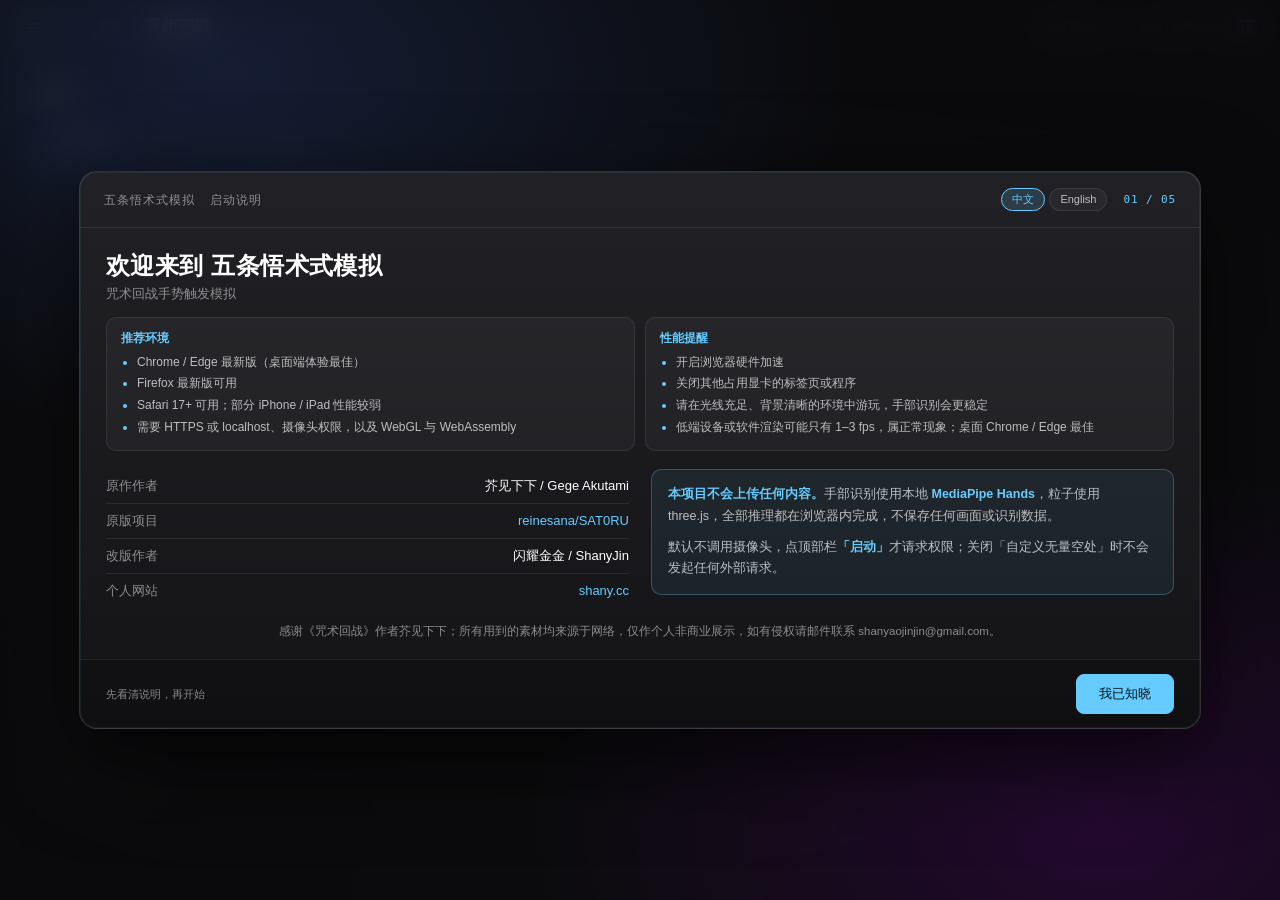
==== commit b5f1e1a0: "feat: 重排欢迎页，加入支持浏览器与性能提醒 Co-Authored-By: Claude Fable 5.2 <noreply@anthropic.com>" ====
--- a/index.html
+++ b/index.html
@@ -281,13 +281,17 @@
         @keyframes introIn { from { opacity: 0; transform: translateY(6px); } to { opacity: 1; transform: none; } }
         .intro-title { margin: 0 0 4px; font-size: 24px; font-weight: 600; letter-spacing: .02em; }
         .intro-sub { margin: 0 0 14px; font-size: 12.5px; color: var(--text-tertiary); }
-        .intro-play-tip {
-            display: flex; align-items: center; gap: 8px;
-            margin: 0 0 18px; padding: 9px 12px;
-            font-size: 12.5px; line-height: 1.6; color: var(--text-primary);
-            background: var(--accent-soft); border: 1px solid var(--accent); border-radius: 8px;
-        }
-        .intro-play-tip strong { flex: none; color: var(--accent); font-weight: 600; }
+        .intro-hero { margin-bottom: 14px; }
+        .intro-cards { display: grid; grid-template-columns: repeat(2, minmax(0, 1fr)); gap: 10px; margin: 0 0 18px; }
+        .intro-card {
+            padding: 12px 14px;
+            border: 1px solid var(--stroke); border-radius: 10px;
+            background: var(--bg-surface);
+        }
+        .intro-card-title { margin-bottom: 6px; font-size: 12px; font-weight: 600; color: var(--accent); }
+        .intro-card-list { margin: 0; padding-left: 16px; font-size: 12px; line-height: 1.65; color: var(--text-secondary); }
+        .intro-card-list li + li { margin-top: 2px; }
+        .intro-card-list li::marker { color: var(--accent); }
         .intro-grid { display: grid; grid-template-columns: minmax(0, 1fr) minmax(0, 1fr); gap: 22px; align-items: start; }
         .intro-facts { display: flex; flex-direction: column; }
         .intro-fact { display: flex; align-items: baseline; justify-content: space-between; gap: 18px; padding: 8px 0; border-bottom: 1px solid var(--stroke); font-size: 13px; }
@@ -430,8 +434,9 @@
             #intro-modal { padding: 10px; }
             .intro-dialog { width: 100%; max-height: 96vh; border-radius: 12px; }
             .intro-head { padding: 12px 16px; }
-            .intro-brand span { display: none; }
+            .intro-brand span:last-child { display: none; }
             .intro-body { padding: 16px; }
+            .intro-cards { grid-template-columns: 1fr; }
             .intro-grid, .intro-tutorial { grid-template-columns: 1fr; gap: 16px; }
             .intro-figure img { max-height: 34vh; }
             .intro-title { font-size: 20px; }
@@ -537,54 +542,75 @@
         <div class="intro-dialog">
             <div class="intro-head">
                 <div class="intro-brand"><span data-i18n="welcome.brand">五条悟术式模拟</span> <span data-i18n="welcome.brandSub">启动说明</span></div>
-                <div class="intro-lang" id="intro-lang" role="group" aria-label="语言 / Language">
+                <div class="intro-lang" id="intro-lang" role="group" aria-label="语言 / Language" data-i18n-attr="aria-label:lang.group">
                     <button class="intro-lang-btn active" type="button" data-lang="zh" aria-pressed="true">中文</button>
                     <button class="intro-lang-btn" type="button" data-lang="en" aria-pressed="false">English</button>
                 </div>
                 <div class="intro-step" id="intro-step">01 / 05</div>
             </div>
             <div class="intro-body" id="intro-body">
-                <div class="intro-tabs" id="intro-tabs" role="tablist" aria-label="术式教程" hidden>
-                    <button class="intro-tab" type="button" role="tab" data-intro-tech="blue" aria-selected="false">蒼 · 引力</button>
-                    <button class="intro-tab" type="button" role="tab" data-intro-tech="red" aria-selected="false">赫 · 斥力</button>
-                    <button class="intro-tab" type="button" role="tab" data-intro-tech="purple" aria-selected="false">茈 · 投射</button>
-                    <button class="intro-tab" type="button" role="tab" data-intro-tech="void" aria-selected="false">無量空処 · 领域</button>
+                <div class="intro-tabs" id="intro-tabs" role="tablist" aria-label="术式教程" data-i18n-attr="aria-label:intro.tabsAria" hidden>
+                    <button class="intro-tab" type="button" role="tab" data-intro-tech="blue" aria-selected="false" data-i18n="intro.tab.blue">蒼 · 引力</button>
+                    <button class="intro-tab" type="button" role="tab" data-intro-tech="red" aria-selected="false" data-i18n="intro.tab.red">赫 · 斥力</button>
+                    <button class="intro-tab" type="button" role="tab" data-intro-tech="purple" aria-selected="false" data-i18n="intro.tab.purple">茈 · 投射</button>
+                    <button class="intro-tab" type="button" role="tab" data-intro-tech="void" aria-selected="false" data-i18n="intro.tab.void">無量空処 · 领域</button>
                 </div>
 
                 <section class="intro-page" data-intro-page="welcome">
-                    <h2 class="intro-title" id="intro-welcome-title" data-i18n="welcome.title">欢迎来到 五条悟术式模拟</h2>
-                    <p class="intro-sub" data-i18n="welcome.tagline">咒术回战手势触发模拟</p>
-                    <div class="intro-play-tip"><strong>游玩提示：</strong>请在光线充足、背景清晰的环境中游玩，手部识别会更稳定。</div>
+                    <div class="intro-hero">
+                        <h2 class="intro-title" id="intro-welcome-title" data-i18n="welcome.title">欢迎来到 五条悟术式模拟</h2>
+                        <p class="intro-sub" data-i18n="welcome.tagline">咒术回战手势触发模拟</p>
+                    </div>
+                    <div class="intro-cards">
+                        <section class="intro-card">
+                            <div class="intro-card-title" data-i18n="welcome.supportTitle">推荐环境</div>
+                            <ul class="intro-card-list">
+                                <li data-i18n="welcome.supportChrome">Chrome / Edge 最新版（桌面端体验最佳）</li>
+                                <li data-i18n="welcome.supportFirefox">Firefox 最新版可用</li>
+                                <li data-i18n="welcome.supportSafari">Safari 17+ 可用；部分 iPhone / iPad 性能较弱</li>
+                                <li data-i18n="welcome.supportNeeds">需要 HTTPS 或 localhost、摄像头权限，以及 WebGL 与 WebAssembly</li>
+                            </ul>
+                        </section>
+                        <section class="intro-card">
+                            <div class="intro-card-title" data-i18n="welcome.perfTitle">性能提醒</div>
+                            <ul class="intro-card-list">
+                                <li data-i18n="welcome.perfAccel">开启浏览器硬件加速</li>
+                                <li data-i18n="welcome.perfTabs">关闭其他占用显卡的标签页或程序</li>
+                                <li data-i18n="welcome.perfLight">请在光线充足、背景清晰的环境中游玩，手部识别会更稳定</li>
+                                <li data-i18n="welcome.perfFps">低端设备或软件渲染可能只有 1–3 fps，属正常现象；桌面 Chrome / Edge 最佳</li>
+                            </ul>
+                        </section>
+                    </div>
                     <div class="intro-grid">
                         <div class="intro-facts">
-                            <div class="intro-fact"><span class="intro-fact-k">原作作者</span><span class="intro-fact-v">芥见下下 / Gege Akutami</span></div>
-                            <div class="intro-fact"><span class="intro-fact-k">原版项目</span><span class="intro-fact-v"><a href="https://github.com/reinesana/SAT0RU" target="_blank" rel="noopener">reinesana/SAT0RU</a></span></div>
-                            <div class="intro-fact"><span class="intro-fact-k">改版作者</span><span class="intro-fact-v">闪耀金金 / ShanyJin</span></div>
-                            <div class="intro-fact"><span class="intro-fact-k">个人网站</span><span class="intro-fact-v"><a href="https://shany.cc" target="_blank" rel="noopener">shany.cc</a></span></div>
+                            <div class="intro-fact"><span class="intro-fact-k" data-i18n="fact.author">原作作者</span><span class="intro-fact-v">芥见下下 / Gege Akutami</span></div>
+                            <div class="intro-fact"><span class="intro-fact-k" data-i18n="fact.project">原版项目</span><span class="intro-fact-v"><a href="https://github.com/reinesana/SAT0RU" target="_blank" rel="noopener">reinesana/SAT0RU</a></span></div>
+                            <div class="intro-fact"><span class="intro-fact-k" data-i18n="fact.fork">改版作者</span><span class="intro-fact-v">闪耀金金 / ShanyJin</span></div>
+                            <div class="intro-fact"><span class="intro-fact-k" data-i18n="fact.site">个人网站</span><span class="intro-fact-v"><a href="https://shany.cc" target="_blank" rel="noopener">shany.cc</a></span></div>
                         </div>
-                        <div class="intro-notice">
+                        <div class="intro-notice" data-i18n-html="welcome.notice">
                             <p><strong>本项目不会上传任何内容。</strong>手部识别使用本地 <strong>MediaPipe Hands</strong>，粒子使用 three.js，全部推理都在浏览器内完成，不保存任何画面或识别数据。</p>
                             <p>默认不调用摄像头，点顶部栏<strong>「启动」</strong>才请求权限；关闭「自定义无量空处」时不会发起任何外部请求。</p>
                         </div>
                     </div>
-                    <div class="intro-asset-note">感谢《咒术回战》作者芥见下下；所有用到的素材均来源于网络，仅作个人非商业展示，如有侵权请邮件联系 shanyaojinjin@gmail.com。</div>
+                    <div class="intro-asset-note" data-i18n="welcome.asset">感谢《咒术回战》作者芥见下下；所有用到的素材均来源于网络，仅作个人非商业展示，如有侵权请邮件联系 shanyaojinjin@gmail.com。</div>
                 </section>
 
                 <section class="intro-page" data-intro-page="blue" hidden>
                     <div class="intro-tutorial">
                         <figure class="intro-figure">
-                            <img src="/assets/tutorial/blue.jpg" alt="術式順転「蒼」手势示范">
-                            <figcaption>術式順転「蒼」 · 引力 / Lapse: Blue</figcaption>
+                            <img src="/assets/tutorial/blue.jpg" alt="術式順転「蒼」手势示范" data-i18n-attr="alt:tut.blue.alt">
+                            <figcaption data-i18n="tut.blue.caption">術式順転「蒼」 · 引力 / Lapse: Blue</figcaption>
                         </figure>
                         <div>
                             <h2 class="intro-title intro-tech-title">術式順転「蒼」</h2>
-                            <div class="intro-tech-en">Lapse: Blue · 引力</div>
+                            <div class="intro-tech-en" data-i18n="tut.blue.en">Lapse: Blue · 引力</div>
                             <div class="intro-steps">
-                                <div class="intro-step-item"><span class="intro-step-num">01</span><span class="intro-step-text"><strong>结印：</strong>四指完全伸直的张开手掌，掌心正对镜头。手指弯着、只伸一两根都不算。</span></div>
-                                <div class="intro-step-item"><span class="intro-step-num">02</span><span class="intro-step-text"><strong>构筑：</strong>保持手势 2 秒，蓝色粒子球在掌心成形；成型后再满 2 秒播放苍的语音。</span></div>
-                                <div class="intro-step-item"><span class="intro-step-num">03</span><span class="intro-step-text"><strong>释放：</strong>用力前推、握拳、快速甩出，或把手移出画面，粒子会在屏幕中央炸开。</span></div>
+                                <div class="intro-step-item"><span class="intro-step-num">01</span><span class="intro-step-text" data-i18n-html="tut.blue.step1"><strong>结印：</strong>四指完全伸直的张开手掌，掌心正对镜头。手指弯着、只伸一两根都不算。</span></div>
+                                <div class="intro-step-item"><span class="intro-step-num">02</span><span class="intro-step-text" data-i18n-html="tut.blue.step2"><strong>构筑：</strong>保持手势 2 秒，蓝色粒子球在掌心成形；成型后再满 2 秒播放苍的语音。</span></div>
+                                <div class="intro-step-item"><span class="intro-step-num">03</span><span class="intro-step-text" data-i18n-html="tut.blue.step3"><strong>释放：</strong>用力前推、握拳、快速甩出，或把手移出画面，粒子会在屏幕中央炸开。</span></div>
                             </div>
-                            <div class="intro-tip">小提示：尽量单手使用，另一只手留空；弯着手指的手不会被当成张开手掌。</div>
+                            <div class="intro-tip" data-i18n-html="tut.blue.tip">小提示：尽量单手使用，另一只手留空；弯着手指的手不会被当成张开手掌。</div>
                         </div>
                     </div>
                 </section>
@@ -592,18 +618,18 @@
                 <section class="intro-page" data-intro-page="red" hidden>
                     <div class="intro-tutorial">
                         <figure class="intro-figure">
-                            <img src="/assets/tutorial/red.jpg" alt="術式反転「赫」手势示范">
-                            <figcaption>術式反転「赫」 · 斥力 / Reversal: Red</figcaption>
+                            <img src="/assets/tutorial/red.jpg" alt="術式反転「赫」手势示范" data-i18n-attr="alt:tut.red.alt">
+                            <figcaption data-i18n="tut.red.caption">術式反転「赫」 · 斥力 / Reversal: Red</figcaption>
                         </figure>
                         <div>
                             <h2 class="intro-title intro-tech-title">術式反転「赫」</h2>
-                            <div class="intro-tech-en">Reversal: Red · 斥力</div>
+                            <div class="intro-tech-en" data-i18n="tut.red.en">Reversal: Red · 斥力</div>
                             <div class="intro-steps">
-                                <div class="intro-step-item"><span class="intro-step-num">01</span><span class="intro-step-text"><strong>结印：</strong>食指向上指、其余三指收拢；或食指+中指并拢、拇指外张的枪形。</span></div>
-                                <div class="intro-step-item"><span class="intro-step-num">02</span><span class="intro-step-text"><strong>展开：</strong>红色斥力球悬在指尖前方，跟手移动；两种手势可以互换而不断档。</span></div>
-                                <div class="intro-step-item"><span class="intro-step-num">03</span><span class="intro-step-text"><strong>语音：</strong>任一赫手势保持 1 秒，随机播放一段赫的语音（每次保持一次）。</span></div>
+                                <div class="intro-step-item"><span class="intro-step-num">01</span><span class="intro-step-text" data-i18n-html="tut.red.step1"><strong>结印：</strong>食指向上指、其余三指收拢；或食指+中指并拢、拇指外张的枪形。</span></div>
+                                <div class="intro-step-item"><span class="intro-step-num">02</span><span class="intro-step-text" data-i18n-html="tut.red.step2"><strong>展开：</strong>红色斥力球悬在指尖前方，跟手移动；两种手势可以互换而不断档。</span></div>
+                                <div class="intro-step-item"><span class="intro-step-num">03</span><span class="intro-step-text" data-i18n-html="tut.red.step3"><strong>语音：</strong>任一赫手势保持 1 秒，随机播放一段赫的语音（每次保持一次）。</span></div>
                             </div>
-                            <div class="intro-tip">和无量空处的区别：赫的拇指是<strong>外张</strong>的；拇指内扣则是领域展开。</div>
+                            <div class="intro-tip" data-i18n-html="tut.red.tip">和无量空处的区别：赫的拇指是<strong>外张</strong>的；拇指内扣则是领域展开。</div>
                         </div>
                     </div>
                 </section>
@@ -611,19 +637,19 @@
                 <section class="intro-page" data-intro-page="purple" hidden>
                     <div class="intro-tutorial">
                         <figure class="intro-figure">
-                            <img src="/assets/tutorial/purple.jpg" alt="虚式「茈」手势示范">
-                            <figcaption>虚式「茈」 · 投射 / Imaginary: Purple</figcaption>
+                            <img src="/assets/tutorial/purple.jpg" alt="虚式「茈」手势示范" data-i18n-attr="alt:tut.purple.alt">
+                            <figcaption data-i18n="tut.purple.caption">虚式「茈」 · 投射 / Imaginary: Purple</figcaption>
                         </figure>
                         <div>
                             <h2 class="intro-title intro-tech-title">虚式「茈」</h2>
-                            <div class="intro-tech-en">Imaginary: Purple · 投射</div>
+                            <div class="intro-tech-en" data-i18n="tut.purple.en">Imaginary: Purple · 投射</div>
                             <div class="intro-steps">
-                                <div class="intro-step-item"><span class="intro-step-num">01</span><span class="intro-step-text"><strong>开启：</strong>点右上角「茈」进入枪指模式；此时苍和赫暂停，双手契印仍可直接发动。</span></div>
-                                <div class="intro-step-item"><span class="intro-step-num">02</span><span class="intro-step-text"><strong>蓄势：</strong>枪形、捏合，或拇指内扣，掌心会聚起一颗紫色小球。</span></div>
-                                <div class="intro-step-item"><span class="intro-step-num">03</span><span class="intro-step-text"><strong>发射：</strong>前推，或拇指内扣后快速向外弹开；小球射向屏幕正中心爆开，松手取消蓄势。</span></div>
-                                <div class="intro-step-item"><span class="intro-step-num">04</span><span class="intro-step-text"><strong>双手契印：</strong>双手交叉扣住，<strong>一只手食指朝上</strong>，另一只手扣在它的手掌上，拇指内扣、双腕贴近，会自动播放约 23 秒的双球长动画，不需要按钮。無量空処只用单手，两者不会互相误开。</span></div>
+                                <div class="intro-step-item"><span class="intro-step-num">01</span><span class="intro-step-text" data-i18n-html="tut.purple.step1"><strong>开启：</strong>点右上角「茈」进入枪指模式；此时苍和赫暂停，双手契印仍可直接发动。</span></div>
+                                <div class="intro-step-item"><span class="intro-step-num">02</span><span class="intro-step-text" data-i18n-html="tut.purple.step2"><strong>蓄势：</strong>枪形、捏合，或拇指内扣，掌心会聚起一颗紫色小球。</span></div>
+                                <div class="intro-step-item"><span class="intro-step-num">03</span><span class="intro-step-text" data-i18n-html="tut.purple.step3"><strong>发射：</strong>前推，或拇指内扣后快速向外弹开；小球射向屏幕正中心爆开，松手取消蓄势。</span></div>
+                                <div class="intro-step-item"><span class="intro-step-num">04</span><span class="intro-step-text" data-i18n-html="tut.purple.step4"><strong>双手契印：</strong>双手交叉扣住，<strong>一只手食指朝上</strong>，另一只手扣在它的手掌上，拇指内扣、双腕贴近，会自动播放约 23 秒的双球长动画，不需要按钮。無量空処只用单手，两者不会互相误开。</span></div>
                             </div>
-                            <div class="intro-tip">释放后有 2 秒冷却；发射瞬间会播放茈的短语音。</div>
+                            <div class="intro-tip" data-i18n-html="tut.purple.tip">释放后有 2 秒冷却；发射瞬间会播放茈的短语音。</div>
                         </div>
                     </div>
                 </section>
@@ -631,40 +657,40 @@
                 <section class="intro-page" data-intro-page="void" hidden>
                     <div class="intro-tutorial">
                         <figure class="intro-figure">
-                            <img src="/assets/tutorial/void.jpg" alt="領域展開「無量空処」手势示范">
-                            <figcaption>領域展開「無量空処」 · Domain Expansion</figcaption>
+                            <img src="/assets/tutorial/void.jpg" alt="領域展開「無量空処」手势示范" data-i18n-attr="alt:tut.void.alt">
+                            <figcaption data-i18n="tut.void.caption">領域展開「無量空処」 · Domain Expansion</figcaption>
                         </figure>
                         <div>
                             <h2 class="intro-title intro-tech-title">領域展開「無量空処」</h2>
-                            <div class="intro-tech-en">Domain Expansion · 领域</div>
+                            <div class="intro-tech-en" data-i18n="tut.void.en">Domain Expansion · 领域</div>
                             <div class="intro-steps">
-                                <div class="intro-step-item"><span class="intro-step-num">01</span><span class="intro-step-text"><strong>结印：</strong><strong>单手</strong>食指+中指并拢或交叉，拇指内扣（不要外张）。</span></div>
-                                <div class="intro-step-item"><span class="intro-step-num">02</span><span class="intro-step-text"><strong>展开：</strong>白环与蓝色星云场出现；保持手势维持领域，松手退场。</span></div>
-                                <div class="intro-step-item"><span class="intro-step-num">03</span><span class="intro-step-text"><strong>语音与动画：</strong>保持 1 秒播放单人版语音；保持 3 秒自动进入开场动画。</span></div>
-                                <div class="intro-step-item"><span class="intro-step-num">04</span><span class="intro-step-text"><strong>长版：</strong>左侧栏打开「长时间无量空处」后，保持 1 秒即展开并播放 31 秒长语音，原地再保持 8 秒才进入超长动画。</span></div>
+                                <div class="intro-step-item"><span class="intro-step-num">01</span><span class="intro-step-text" data-i18n-html="tut.void.step1"><strong>结印：</strong><strong>单手</strong>食指+中指并拢或交叉，拇指内扣（不要外张）。</span></div>
+                                <div class="intro-step-item"><span class="intro-step-num">02</span><span class="intro-step-text" data-i18n-html="tut.void.step2"><strong>展开：</strong>白环与蓝色星云场出现；保持手势维持领域，松手退场。</span></div>
+                                <div class="intro-step-item"><span class="intro-step-num">03</span><span class="intro-step-text" data-i18n-html="tut.void.step3"><strong>语音与动画：</strong>保持 1 秒播放单人版语音；保持 3 秒自动进入开场动画。</span></div>
+                                <div class="intro-step-item"><span class="intro-step-num">04</span><span class="intro-step-text" data-i18n-html="tut.void.step4"><strong>长版：</strong>左侧栏打开「长时间无量空处」后，保持 1 秒即展开并播放 31 秒长语音，原地再保持 8 秒才进入超长动画。</span></div>
                             </div>
-                            <div class="intro-tip">教程结束后，请在顶部栏点<strong>「启动」</strong>；只有开启按钮，摄像头才会启动。</div>
+                            <div class="intro-tip" data-i18n-html="tut.void.tip">教程结束后，请在顶部栏点<strong>「启动」</strong>；只有开启按钮，摄像头才会启动。</div>
                         </div>
                     </div>
                 </section>
             </div>
             <div class="intro-foot">
-                <div class="intro-foot-note" id="intro-foot-note">先看清说明，再开始</div>
+                <div class="intro-foot-note" id="intro-foot-note" data-i18n="intro.foot.first">先看清说明，再开始</div>
                 <div class="intro-actions">
-                    <button class="intro-btn" type="button" id="intro-back" data-intro-action="back" hidden>上一步</button>
-                    <button class="intro-btn primary" type="button" id="intro-ack" data-intro-action="ack">我已知晓</button>
+                    <button class="intro-btn" type="button" id="intro-back" data-intro-action="back" data-i18n="intro.back" hidden>上一步</button>
+                    <button class="intro-btn primary" type="button" id="intro-ack" data-intro-action="ack" data-i18n="intro.ack">我已知晓</button>
                     <button class="intro-btn primary" type="button" id="intro-next" data-intro-action="next" hidden>明白了，下一个</button>
                 </div>
             </div>
         </div>
     </div>
 
-    <div id="void-egg" hidden role="dialog" aria-modal="true" aria-label="自定义无量空处">
+    <div id="void-egg" hidden role="dialog" aria-modal="true" aria-label="自定义无量空处" data-i18n-attr="aria-label:egg.title">
         <div class="void-egg-bar">
-            <div><strong>自定义无量空处</strong><span class="void-egg-hint">若未自动播放，请点一下播放器 ▶</span></div>
-            <button class="void-egg-close" type="button" id="void-egg-close">关闭 · Esc</button>
+            <div><strong data-i18n="egg.title">自定义无量空处</strong><span class="void-egg-hint" data-i18n="egg.hint">若未自动播放，请点一下播放器 ▶</span></div>
+            <button class="void-egg-close" type="button" id="void-egg-close" data-i18n="egg.close">关闭 · Esc</button>
         </div>
-        <iframe id="void-egg-frame" class="void-egg-frame" src="about:blank" title="哔哩哔哩自定义视频" scrolling="no" frameborder="no" allow="autoplay; fullscreen; encrypted-media" allowfullscreen="true" referrerpolicy="no-referrer"></iframe>
+        <iframe id="void-egg-frame" class="void-egg-frame" src="about:blank" title="哔哩哔哩自定义视频" data-i18n-attr="title:egg.frameTitle" scrolling="no" frameborder="no" allow="autoplay; fullscreen; encrypted-media" allowfullscreen="true" referrerpolicy="no-referrer"></iframe>
     </div>
 
     <header id="ui">
@@ -685,112 +711,112 @@
         </div>
         <div id="technique-name" class="empty" aria-live="polite"></div>
         <div class="ui-group ui-right">
-            <span id="purple-hint">点击开启虚式「茈」枪指模式</span>
+            <span id="purple-hint" data-i18n="purple.hintOff">点击开启虚式「茈」枪指模式</span>
             <button id="purple-mode-btn" type="button" aria-pressed="false" title="虚式「茈」">茈</button>
         </div>
     </header>
 
-    <aside id="left-rail" aria-label="控制栏">
+    <aside id="left-rail" aria-label="控制栏" data-i18n-attr="aria-label:rail.aria">
         <div class="rail-head">
             <div>
-                <div class="rail-title">控制台</div>
+                <div class="rail-title" data-i18n="rail.head">控制台</div>
                 <div class="rail-sub" id="rail-mode" data-i18n="rail.sub">五条悟术式模拟 · GOJO MODE</div>
             </div>
         </div>
-        <div class="rail-tabs" role="tablist" aria-label="控制栏菜单">
+        <div class="rail-tabs" role="tablist" aria-label="控制栏菜单" data-i18n-attr="aria-label:rail.tabsAria">
             <button class="rail-tab active" type="button" role="tab" data-tab="main" aria-selected="true" data-i18n="rail.tab.main">模式与音频</button>
             <button class="rail-tab" type="button" role="tab" data-tab="guide" aria-selected="false" data-i18n="rail.tab.guide">指南</button>
             <button class="rail-tab" type="button" role="tab" data-tab="about" aria-selected="false" data-i18n="rail.tab.about">关于</button>
         </div>
         <section class="rail-panel" id="rail-panel-main" data-panel="main" role="tabpanel">
-            <div class="panel-title">设置 · Settings</div>
+            <div class="panel-title" data-i18n="panel.settings">设置 · Settings</div>
             <div id="settings-list"></div>
             <div class="set-row lang-row" id="lang-row">
                 <span class="kb-key" aria-hidden="true">文</span>
                 <span class="set-label" data-i18n="lang.row">语言 · Language</span>
-                <span class="lang-picks" role="group" aria-label="语言 / Language">
+                <span class="lang-picks" role="group" aria-label="语言 / Language" data-i18n-attr="aria-label:lang.group">
                     <button class="lang-pick active" type="button" data-lang="zh" aria-pressed="true">中</button>
                     <button class="lang-pick" type="button" data-lang="en" aria-pressed="false">EN</button>
                 </span>
             </div>
             <div id="egg-panel" class="egg-panel" hidden>
-                <div class="egg-versions" role="group" aria-label="自定义无量空处视频版本">
-                    <span class="egg-versions-label">视频版本</span>
+                <div class="egg-versions" role="group" aria-label="自定义无量空处视频版本" data-i18n-attr="aria-label:egg.title">
+                    <span class="egg-versions-label" data-i18n="egg.versionsLabel">视频版本</span>
                     <button class="egg-version-btn" type="button" data-egg-version="1" aria-pressed="true">1</button>
                     <button class="egg-version-btn" type="button" data-egg-version="2" aria-pressed="false">2</button>
-                    <button class="egg-version-btn" type="button" data-egg-version="3" aria-pressed="false" title="使用你粘贴的链接">3</button>
-                    <button class="egg-info-toggle" type="button" id="egg-info-toggle" aria-expanded="false" aria-controls="egg-info">说明</button>
+                    <button class="egg-version-btn" type="button" data-egg-version="3" aria-pressed="false" title="使用你粘贴的链接" data-i18n-attr="title:egg.versionTitle">3</button>
+                    <button class="egg-info-toggle" type="button" id="egg-info-toggle" aria-expanded="false" aria-controls="egg-info" data-i18n="egg.infoToggle">说明</button>
                 </div>
-                <div class="egg-info" id="egg-info" hidden>
+                <div class="egg-info" id="egg-info" data-i18n-html="egg.info" hidden>
                     <b>是什么：</b>短版無量空処动画播到「穿梭」、白环出现前切断，全屏播放 B 站视频；Esc 或「关闭」退出。长版动画不触发。<br>
                     <b>版本 3：</b>在下面粘贴 B 站视频完整链接（含 BV 号，可带 <code>?p=</code> 集数）后保存，仍然由 B 站官方播放器播放。<b>b23.tv 短链</b>请先在浏览器打开，再复制地址栏里 <code>bilibili.com/video/BV...</code> 的完整链接。
                 </div>
                 <div class="egg-custom" id="egg-custom" hidden>
                     <input class="egg-custom-input" id="egg-custom-url" type="text" inputmode="url" autocomplete="off" spellcheck="false" placeholder="https://www.bilibili.com/video/BV...">
-                    <button class="egg-custom-save" id="egg-custom-save" type="button">保存链接</button>
+                    <button class="egg-custom-save" id="egg-custom-save" type="button" data-i18n="egg.save">保存链接</button>
                     <div class="egg-custom-note" id="egg-custom-note"></div>
                 </div>
             </div>
-            <div class="panel-title panel-title-gap">音频 · Audio</div>
+            <div class="panel-title panel-title-gap" data-i18n="panel.audio">音频 · Audio</div>
             <div id="audio-list"></div>
         </section>
         <section class="rail-panel" id="rail-panel-guide" data-panel="guide" role="tabpanel" hidden>
-            <div class="panel-title">手势指南 · Gesture Guide</div>
+            <div class="panel-title" data-i18n="panel.guide">手势指南 · Gesture Guide</div>
             <div id="gesture-guide"></div>
         </section>
         <section class="rail-panel" id="rail-panel-about" data-panel="about" role="tabpanel" hidden>
-            <div class="panel-title">关于 · About</div>
+            <div class="panel-title" data-i18n="panel.about">关于 · About</div>
             <div id="about-body">
                 <div class="about-block">
-                    <div class="about-row"><span class="about-k">原作作者</span><span class="about-v">芥见下下 / Gege Akutami</span></div>
-                    <div class="about-row"><span class="about-k">改版作者</span><span class="about-v">闪耀金金 / ShanyJin</span></div>
-                    <div class="about-row"><span class="about-k">个人网站</span><a class="about-v" href="https://shany.cc" target="_blank" rel="noopener">shany.cc</a></div>
-                    <div class="about-row"><span class="about-k">改版仓库</span><a class="about-v" href="https://github.com/shanyaojinjin/SAT0RU" target="_blank" rel="noopener">github.com/shanyaojinjin/SAT0RU</a></div>
-                    <div class="about-row"><span class="about-k">原版项目</span><a class="about-v" href="https://github.com/reinesana/SAT0RU" target="_blank" rel="noopener">reinesana/SAT0RU</a></div>
-                    <div class="about-row"><span class="about-k">构建</span><span class="about-v" id="build-tag">-</span></div>
+                    <div class="about-row"><span class="about-k" data-i18n="about.author">原作作者</span><span class="about-v">芥见下下 / Gege Akutami</span></div>
+                    <div class="about-row"><span class="about-k" data-i18n="about.fork">改版作者</span><span class="about-v">闪耀金金 / ShanyJin</span></div>
+                    <div class="about-row"><span class="about-k" data-i18n="about.site">个人网站</span><a class="about-v" href="https://shany.cc" target="_blank" rel="noopener">shany.cc</a></div>
+                    <div class="about-row"><span class="about-k" data-i18n="about.repo">改版仓库</span><a class="about-v" href="https://github.com/shanyaojinjin/SAT0RU" target="_blank" rel="noopener">shanyaojinjin/SAT0RU</a></div>
+                    <div class="about-row"><span class="about-k" data-i18n="about.project">原版项目</span><a class="about-v" href="https://github.com/reinesana/SAT0RU" target="_blank" rel="noopener">reinesana/SAT0RU</a></div>
+                    <div class="about-row"><span class="about-k" data-i18n="about.build">构建</span><span class="about-v" id="build-tag">-</span></div>
                 </div>
-                <div class="about-note">
+                <div class="about-note" data-i18n="about.local">
                     为中国和中文做了本地优化：界面与技法名中文化、依赖全部本地化（自定义无量空处关闭时不发外部请求），
                     并优化了手势识别（分数制 + EMA 平滑、连续保持判定、防误触冷却）。
                     首次进入先看启动说明和四式教程；摄像头默认关闭，只有手动点顶部栏「启动」才会调用。
                 </div>
-                <div class="about-note">
+                <div class="about-note" data-i18n="about.added">
                     保留原版语音支持；在此之上做粒子效果叠加、增添「蒼」手势，
                     以及無量空処开场动画、各术式语音、左侧音频库与长时间无量空处等本版新增演出。
                     第一个设置页还有「自定义无量空处」：无量空处穿越时切到 B 站视频，可选版本 1 / 2 / 3；
                     版本 3 使用你自己粘贴的 B 站链接，仍然由 B 站官方播放器播放。
                     原版音效与上面未提到的动作，我们之后再补。
                 </div>
-                <div class="about-sep">制作 · Build</div>
-                <div class="about-note">
+                <div class="about-sep" data-i18n="about.sep.build">制作 · Build</div>
+                <div class="about-note" data-i18n="about.made">
                     本应用由 DeepSeek-V4.1 flash 跟 Gemini 4 Neon 共同完成。
                 </div>
-                <div class="about-sep">素材与鸣谢</div>
-                <div class="about-note">
+                <div class="about-sep" data-i18n="about.sep.assets">素材与鸣谢</div>
+                <div class="about-note" data-i18n-html="about.thanks">
                     感谢《咒术回战》原作者<strong>芥见下下</strong>与集英社创作了这部作品；本作是非官方、非商业的个人粉丝作品，与版权方无隶属关系。
                 </div>
                 <div class="about-video">
-                    彩蛋视频 1 · <a href="https://www.bilibili.com/video/BV17XMf6nE1v" target="_blank" rel="noopener">《现代最强vs史上最强 完整版新宿决战》</a>
-                    <span>UP 主：牢厄Neikos496x · 感谢分享</span>
+                    <span data-i18n="about.video1">彩蛋视频 1 ·</span> <a href="https://www.bilibili.com/video/BV17XMf6nE1v" target="_blank" rel="noopener">《现代最强vs史上最强 完整版新宿决战》</a>
+                    <span data-i18n="about.video1.up">UP 主：牢厄Neikos496x · 感谢分享</span>
                 </div>
                 <div class="about-video">
-                    彩蛋视频 2 · <a href="https://www.bilibili.com/video/BV1QC3G6DEKX" target="_blank" rel="noopener">《「新宿决战」雨爱版》</a>
-                    <span>UP 主：望穿秋水145 · 感谢分享</span>
+                    <span data-i18n="about.video2">彩蛋视频 2 ·</span> <a href="https://www.bilibili.com/video/BV1QC3G6DEKX" target="_blank" rel="noopener">《「新宿决战」雨爱版》</a>
+                    <span data-i18n="about.video2.up">UP 主：望穿秋水145 · 感谢分享</span>
                 </div>
-                <div class="about-note">
+                <div class="about-note" data-i18n-html="about.takedown">
                     所有素材均来源于网络，仅作个人非商业展示。如有侵权，请邮件告知
                     <a href="mailto:shanyaojinjin@gmail.com">shanyaojinjin@gmail.com</a>，我会尽快删除。
                 </div>
-                <div class="about-sep">用到的开源项目</div>
+                <div class="about-sep" data-i18n="about.sep.oss">用到的开源项目</div>
                 <div class="about-block">
                     <div class="about-row"><span class="about-k">MediaPipe Hands</span><span class="about-v">Apache-2.0 · Google</span></div>
                     <div class="about-row"><span class="about-k">three.js r160</span><span class="about-v">MIT · three.js authors</span></div>
-                    <div class="about-row"><span class="about-k">SAT0RU</span><span class="about-v">原版项目 · 无 LICENSE</span></div>
+                    <div class="about-row"><span class="about-k">SAT0RU</span><span class="about-v" data-i18n="about.sat0ru">原版项目 · 无 LICENSE</span></div>
                 </div>
-                <div class="about-note">单人拍摄 / 娱乐用途，个人非商业项目。上游无 LICENSE，本仓库仅做本地提交。</div>
+                <div class="about-note" data-i18n="about.final">单人拍摄 / 娱乐用途，个人非商业项目。上游无 LICENSE，本仓库仅做本地提交。</div>
             </div>
         </section>
-        <div class="rail-foot">左上角菜单按钮可收起本栏</div>
+        <div class="rail-foot" data-i18n="rail.foot">左上角菜单按钮可收起本栏</div>
     </aside>
     <div id="debug-panel"></div>
 
@@ -821,7 +847,129 @@
                 'menu.expand': '打开控制栏',
                 'menu.collapse': '收起控制栏',
                 'menu.title': '{label}（菜单）',
-                'lang.row': '语言 · Language'
+                'lang.row': '语言 · Language',
+                'lang.group': '语言 / Language',
+                'rail.head': '控制台',
+                'rail.aria': '控制栏',
+                'rail.tabsAria': '控制栏菜单',
+                'rail.foot': '左上角菜单按钮可收起本栏',
+                'panel.settings': '设置 · Settings',
+                'panel.audio': '音频 · Audio',
+                'panel.guide': '手势指南 · Gesture Guide',
+                'panel.about': '关于 · About',
+                'purple.hintOn': '虚式「茈」已开启 · 枪指 / 双手契印 · 点击关闭',
+                'purple.hintOff': '点击开启虚式「茈」· 枪指 / 双手契印',
+                'settings.debug': '调试面板 · Debug',
+                'settings.voice': '术式语音 · Voices',
+                'settings.voidlong': '长时间无量空处 · Long Void',
+                'settings.egg': '自定义无量空处',
+                'settings.eggVersion': '版本 {version}',
+                'settings.eggNoLink': '版本 3 · 未设链接',
+                'settings.eggVideo': 'B 站视频',
+                'audio.play': '播放 {label}',
+                'audio.blue': '術式順転「蒼」',
+                'audio.he1': '術式反転「赫」· 一',
+                'audio.he2': '術式反転「赫」· 二',
+                'audio.void': '領域展開「無量空処」· 単人',
+                'audio.voidLong': '領域展開「無量空処」· 長時間',
+                'audio.purple': '虚式「茈」· 短',
+                'audio.purpleClasp': '虚式「茈」· 双手契印',
+                'audio.fail': '失败 · 人声',
+                'audio.creed': '校训 · 人声',
+                                'welcome.notice': '<p><strong>本项目不会上传任何内容。</strong>手部识别使用本地 <strong>MediaPipe Hands</strong>，粒子使用 three.js，全部推理都在浏览器内完成，不保存任何画面或识别数据。</p><p>默认不调用摄像头，点顶部栏<strong>「启动」</strong>才请求权限；关闭「自定义无量空处」时不会发起任何外部请求。</p>',
+                'welcome.asset': '感谢《咒术回战》作者芥见下下；所有用到的素材均来源于网络，仅作个人非商业展示，如有侵权请邮件联系 shanyaojinjin@gmail.com。',
+                'welcome.supportTitle': '推荐环境',
+                'welcome.supportChrome': 'Chrome / Edge 最新版（桌面端体验最佳）',
+                'welcome.supportFirefox': 'Firefox 最新版可用',
+                'welcome.supportSafari': 'Safari 17+ 可用；部分 iPhone / iPad 性能较弱',
+                'welcome.supportNeeds': '需要 HTTPS 或 localhost、摄像头权限，以及 WebGL 与 WebAssembly',
+                'welcome.perfTitle': '性能提醒',
+                'welcome.perfAccel': '开启浏览器硬件加速',
+                'welcome.perfTabs': '关闭其他占用显卡的标签页或程序',
+                'welcome.perfLight': '请在光线充足、背景清晰的环境中游玩，手部识别会更稳定',
+                'welcome.perfFps': '低端设备或软件渲染可能只有 1–3 fps，属正常现象；桌面 Chrome / Edge 最佳',
+                'fact.author': '原作作者',
+                'fact.project': '原版项目',
+                'fact.fork': '改版作者',
+                'fact.site': '个人网站',
+                'intro.tabsAria': '术式教程',
+                'intro.tab.blue': '蒼 · 引力',
+                'intro.tab.red': '赫 · 斥力',
+                'intro.tab.purple': '茈 · 投射',
+                'intro.tab.void': '無量空処 · 领域',
+                'intro.ack': '我已知晓',
+                'intro.back': '上一步',
+                'intro.next': '明白了，下一个',
+                'intro.start': '明白了，开始',
+                'intro.foot.first': '先看清说明，再开始',
+                'intro.foot.mid': '第 {page} / 4 式 · {tech}',
+                'intro.foot.last': '教程结束 · 之后点顶部栏「启动」才会调用摄像头',
+                'tut.blue.alt': '術式順転「蒼」手势示范',
+                'tut.blue.caption': '術式順転「蒼」 · 引力 / Lapse: Blue',
+                'tut.blue.en': 'Lapse: Blue · 引力',
+                'tut.blue.step1': '<strong>结印：</strong>四指完全伸直的张开手掌，掌心正对镜头。手指弯着、只伸一两根都不算。',
+                'tut.blue.step2': '<strong>构筑：</strong>保持手势 2 秒，蓝色粒子球在掌心成形；成型后再满 2 秒播放苍的语音。',
+                'tut.blue.step3': '<strong>释放：</strong>用力前推、握拳、快速甩出，或把手移出画面，粒子会在屏幕中央炸开。',
+                'tut.blue.tip': '小提示：尽量单手使用，另一只手留空；弯着手指的手不会被当成张开手掌。',
+                'tut.red.alt': '術式反転「赫」手势示范',
+                'tut.red.caption': '術式反転「赫」 · 斥力 / Reversal: Red',
+                'tut.red.en': 'Reversal: Red · 斥力',
+                'tut.red.step1': '<strong>结印：</strong>食指向上指、其余三指收拢；或食指+中指并拢、拇指外张的枪形。',
+                'tut.red.step2': '<strong>展开：</strong>红色斥力球悬在指尖前方，跟手移动；两种手势可以互换而不断档。',
+                'tut.red.step3': '<strong>语音：</strong>任一赫手势保持 1 秒，随机播放一段赫的语音（每次保持一次）。',
+                'tut.red.tip': '和无量空处的区别：赫的拇指是<strong>外张</strong>的；拇指内扣则是领域展开。',
+                'tut.purple.alt': '虚式「茈」手势示范',
+                'tut.purple.caption': '虚式「茈」 · 投射 / Imaginary: Purple',
+                'tut.purple.en': 'Imaginary: Purple · 投射',
+                'tut.purple.step1': '<strong>开启：</strong>点右上角「茈」进入枪指模式；此时苍和赫暂停，双手契印仍可直接发动。',
+                'tut.purple.step2': '<strong>蓄势：</strong>枪形、捏合，或拇指内扣，掌心会聚起一颗紫色小球。',
+                'tut.purple.step3': '<strong>发射：</strong>前推，或拇指内扣后快速向外弹开；小球射向屏幕正中心爆开，松手取消蓄势。',
+                'tut.purple.step4': '<strong>双手契印：</strong>双手交叉扣住，<strong>一只手食指朝上</strong>，另一只手扣在它的手掌上，拇指内扣、双腕贴近，会自动播放约 23 秒的双球长动画，不需要按钮。無量空処只用单手，两者不会互相误开。',
+                'tut.purple.tip': '释放后有 2 秒冷却；发射瞬间会播放茈的短语音。',
+                'tut.void.alt': '領域展開「無量空処」手势示范',
+                'tut.void.caption': '領域展開「無量空処」 · Domain Expansion',
+                'tut.void.en': 'Domain Expansion · 领域',
+                'tut.void.step1': '<strong>结印：</strong><strong>单手</strong>食指+中指并拢或交叉，拇指内扣（不要外张）。',
+                'tut.void.step2': '<strong>展开：</strong>白环与蓝色星云场出现；保持手势维持领域，松手退场。',
+                'tut.void.step3': '<strong>语音与动画：</strong>保持 1 秒播放单人版语音；保持 3 秒自动进入开场动画。',
+                'tut.void.step4': '<strong>长版：</strong>左侧栏打开「长时间无量空处」后，保持 1 秒即展开并播放 31 秒长语音，原地再保持 8 秒才进入超长动画。',
+                'tut.void.tip': '教程结束后，请在顶部栏点<strong>「启动」</strong>；只有开启按钮，摄像头才会启动。',
+                'about.author': '原作作者',
+                'about.fork': '改版作者',
+                'about.site': '个人网站',
+                'about.repo': '改版仓库',
+                'about.project': '原版项目',
+                'about.build': '构建',
+                'about.local': '为中国和中文做了本地优化：界面与技法名中文化、依赖全部本地化（自定义无量空处关闭时不发外部请求），并优化了手势识别（分数制 + EMA 平滑、连续保持判定、防误触冷却）。首次进入先看启动说明和四式教程；摄像头默认关闭，只有手动点顶部栏「启动」才会调用。',
+                'about.added': '保留原版语音支持；在此之上做粒子效果叠加、增添「蒼」手势，以及無量空処开场动画、各术式语音、左侧音频库与长时间无量空处等本版新增演出。第一个设置页还有「自定义无量空处」：无量空处穿越时切到 B 站视频，可选版本 1 / 2 / 3；版本 3 使用你自己粘贴的 B 站链接，仍然由 B 站官方播放器播放。原版音效与上面未提到的动作，我们之后再补。',
+                'about.sep.build': '制作 · Build',
+                'about.made': '本应用由 DeepSeek-V4.1 flash 跟 Gemini 4 Neon 共同完成。',
+                'about.sep.assets': '素材与鸣谢',
+                'about.thanks': '感谢《咒术回战》原作者<strong>芥见下下</strong>与集英社创作了这部作品；本作是非官方、非商业的个人粉丝作品，与版权方无隶属关系。',
+                'about.video1': '彩蛋视频 1 ·',
+                'about.video1.up': 'UP 主：牢厄Neikos496x · 感谢分享',
+                'about.video2': '彩蛋视频 2 ·',
+                'about.video2.up': 'UP 主：望穿秋水145 · 感谢分享',
+                'about.takedown': '所有素材均来源于网络，仅作个人非商业展示。如有侵权，请邮件告知 <a href="mailto:shanyaojinjin@gmail.com">shanyaojinjin@gmail.com</a>，我会尽快删除。',
+                'about.sep.oss': '用到的开源项目',
+                'about.sat0ru': '原版项目 · 无 LICENSE',
+                'about.final': '单人拍摄 / 娱乐用途，个人非商业项目。上游无 LICENSE，本仓库仅做本地提交。',
+                'egg.title': '自定义无量空处',
+                'egg.hint': '若未自动播放，请点一下播放器 ▶',
+                'egg.close': '关闭 · Esc',
+                'egg.frameTitle': '哔哩哔哩自定义视频',
+                'egg.versionsLabel': '视频版本',
+                'egg.versionTitle': '使用你粘贴的链接',
+                'egg.infoToggle': '说明',
+                'egg.info': '<b>是什么：</b>短版無量空処动画播到「穿梭」、白环出现前切断，全屏播放 B 站视频；Esc 或「关闭」退出。长版动画不触发。<br><b>版本 3：</b>在下面粘贴 B 站视频完整链接（含 BV 号，可带 <code>?p=</code> 集数）后保存，仍然由 B 站官方播放器播放。<b>b23.tv 短链</b>请先在浏览器打开，再复制地址栏里 <code>bilibili.com/video/BV...</code> 的完整链接。',
+                'egg.save': '保存链接',
+                'egg.note.saved': '已保存：{video}。重新粘贴可替换。',
+                'egg.note.empty': '还没有自定义视频：粘贴 B 站完整链接后点「保存链接」。',
+                'egg.savedToast': '已保存 {video}；版本 3 将使用这个视频。',
+                'egg.err.short': 'b23.tv 短链无法离线解析：请先在浏览器打开，再复制地址栏里含 BV 号的完整链接。',
+                'egg.err.empty': '请先粘贴 B 站视频链接。',
+                'egg.err.novideo': '没有找到 BV 号：请粘贴 bilibili.com/video/BV... 的完整链接。',
+                'egg.page': '（第 {page} 集）'
             },
             en: {
                 'site.title': 'Gojo Satoru Cursed Technique Simulator',
@@ -844,7 +992,129 @@
                 'menu.expand': 'Open control rail',
                 'menu.collapse': 'Collapse control rail',
                 'menu.title': '{label} (menu)',
-                'lang.row': 'Language · 语言'
+                'lang.row': 'Language · 语言',
+                'lang.group': 'Language / 语言',
+                'rail.head': 'Control rail',
+                'rail.aria': 'Control rail',
+                'rail.tabsAria': 'Control rail menu',
+                'rail.foot': 'Use the menu button at the top left to collapse this rail',
+                'panel.settings': 'Settings · 设置',
+                'panel.audio': 'Audio · 音频',
+                'panel.guide': 'Gesture Guide',
+                'panel.about': 'About',
+                'purple.hintOn': 'Imaginary Technique: Purple on · gun / two-hand clasp · click to turn off',
+                'purple.hintOff': 'Click to enable Imaginary Technique: Purple · gun / two-hand clasp',
+                'settings.debug': 'Debug panel · 调试',
+                'settings.voice': 'Technique Voices · 术式语音',
+                'settings.voidlong': 'Long Infinite Void · 长时间无量空处',
+                'settings.egg': 'Custom Infinite Void',
+                'settings.eggVersion': 'Version {version}',
+                'settings.eggNoLink': 'v3 · No link',
+                'settings.eggVideo': 'Bilibili video',
+                'audio.play': 'Play {label}',
+                'audio.blue': '術式順転「蒼」',
+                'audio.he1': '術式反転「赫」 · I',
+                'audio.he2': '術式反転「赫」 · II',
+                'audio.void': '領域展開「無量空処」 · Solo',
+                'audio.voidLong': '領域展開「無量空処」 · Long',
+                'audio.purple': '虚式「茈」 · Short',
+                'audio.purpleClasp': '虚式「茈」 · Two-Hand Clasp',
+                'audio.fail': 'Fail · Voice',
+                'audio.creed': 'Creed · Voice',
+                                'welcome.notice': '<p><strong>This project never uploads anything.</strong> Hand tracking runs locally with <strong>MediaPipe Hands</strong> and particles use three.js; all inference happens in your browser, and no video or tracking data is stored.</p><p>The camera is off by default — permission is only requested when you tap <strong>Start</strong> in the top bar. With “Custom Infinite Void” off, the page makes no external requests.</p>',
+                'welcome.asset': 'Thanks to Gege Akutami, author of Jujutsu Kaisen. All assets come from the internet and are used for a personal, non-commercial showcase only; for takedown requests, email shanyaojinjin@gmail.com.',
+                'welcome.supportTitle': 'Recommended setup',
+                'welcome.supportChrome': 'Latest Chrome / Edge (best on desktop)',
+                'welcome.supportFirefox': 'Latest Firefox works',
+                'welcome.supportSafari': 'Safari 17+ works; some iPhone / iPad models are slower',
+                'welcome.supportNeeds': 'Requires HTTPS or localhost, camera permission, WebGL and WebAssembly',
+                'welcome.perfTitle': 'Performance tips',
+                'welcome.perfAccel': 'Turn on browser hardware acceleration',
+                'welcome.perfTabs': 'Close other GPU-heavy tabs or apps',
+                'welcome.perfLight': 'Play in a well-lit room with a clear background for steadier hand tracking',
+                'welcome.perfFps': 'Low-end devices or software rendering may run at only 1–3 fps — that is expected; desktop Chrome / Edge is best',
+                'fact.author': 'Original author',
+                'fact.project': 'Original project',
+                'fact.fork': 'Fork author',
+                'fact.site': 'Personal site',
+                'intro.tabsAria': 'Technique tutorials',
+                'intro.tab.blue': '蒼 · Attraction',
+                'intro.tab.red': '赫 · Repulsion',
+                'intro.tab.purple': '茈 · Projection',
+                'intro.tab.void': '無量空処 · Domain',
+                'intro.ack': 'I understand',
+                'intro.back': 'Back',
+                'intro.next': 'Got it, next',
+                'intro.start': 'Got it, start',
+                'intro.foot.first': 'Read the setup first, then start',
+                'intro.foot.mid': 'Form {page} / 4 · {tech}',
+                'intro.foot.last': 'Tutorial complete · tap “Start” in the top bar to enable the camera',
+                'tut.blue.alt': 'Lapse: Blue hand gesture demo',
+                'tut.blue.caption': '術式順転「蒼」 · Attraction / Lapse: Blue',
+                'tut.blue.en': 'Lapse: Blue · Attraction',
+                'tut.blue.step1': '<strong>Sign:</strong> Four fingers fully extended, palm facing the camera. Bent fingers, or only one or two extended, do not count.',
+                'tut.blue.step2': '<strong>Construct:</strong> Hold the gesture for 2 seconds and a blue particle orb forms in your palm; 2 seconds after it completes, the Blue voice plays.',
+                'tut.blue.step3': '<strong>Release:</strong> Push forward hard, make a fist, fling your hand, or move it out of frame — the particles burst at the center of the screen.',
+                'tut.blue.tip': 'Tip: use one hand and keep the other empty; a hand with bent fingers is never read as an open palm.',
+                'tut.red.alt': 'Reversal: Red hand gesture demo',
+                'tut.red.caption': '術式反転「赫」 · Repulsion / Reversal: Red',
+                'tut.red.en': 'Reversal: Red · Repulsion',
+                'tut.red.step1': '<strong>Sign:</strong> Point your index finger up with the other three folded; or make a gun shape with index + middle together and the thumb stretched out.',
+                'tut.red.step2': '<strong>Deploy:</strong> A red repulsion orb hovers ahead of your fingertip and follows your hand; the two gestures can swap without breaking the field.',
+                'tut.red.step3': '<strong>Voice:</strong> Hold either Red gesture for 1 second to play a random Red voice clip (once per hold).',
+                'tut.red.tip': 'Difference from Infinite Void: Red’s thumb is <strong>stretched out</strong>; a thumb tucked in means Domain Expansion.',
+                'tut.purple.alt': 'Imaginary: Purple hand gesture demo',
+                'tut.purple.caption': '虚式「茈」 · Projection / Imaginary: Purple',
+                'tut.purple.en': 'Imaginary: Purple · Projection',
+                'tut.purple.step1': '<strong>Enable:</strong> Tap 茈 at the top right to enter gun mode; Blue and Red pause, while the two-hand clasp still works.',
+                'tut.purple.step2': '<strong>Charge:</strong> A gun shape, a pinch, or a tucked thumb gathers a small purple orb in your palm.',
+                'tut.purple.step3': '<strong>Launch:</strong> Push forward, or tuck your thumb and snap it outward; the orb flies to the center of the screen and bursts. Release to cancel the charge.',
+                'tut.purple.step4': '<strong>Two-hand clasp:</strong> Lock both hands together with <strong>one index finger pointing up</strong> and the other hand cupped over its palm, thumbs tucked and wrists close; a ~23-second two-orb cinematic plays automatically, no button needed. Infinite Void is single-handed only, so the two never trigger each other.',
+                'tut.purple.tip': '2-second cooldown after launch; the Purple short voice plays at the moment of firing.',
+                'tut.void.alt': 'Domain Expansion: Infinite Void hand gesture demo',
+                'tut.void.caption': '領域展開「無量空処」 · Domain Expansion',
+                'tut.void.en': 'Domain Expansion · Domain',
+                'tut.void.step1': '<strong>Sign:</strong> <strong>One hand only</strong>: index + middle together or crossed, thumb tucked in (not stretched out).',
+                'tut.void.step2': '<strong>Deploy:</strong> A white ring and blue nebula field appear; keep the gesture to hold the domain, release to leave.',
+                'tut.void.step3': '<strong>Voice &amp; cinematic:</strong> Hold 1 second for the solo voice; hold 3 seconds to enter the opening cinematic automatically.',
+                'tut.void.step4': '<strong>Long version:</strong> With “Long Infinite Void” enabled in the left rail, a 1-second hold expands the domain and plays the 31-second voice; staying in place 8 more seconds enters the extended cinematic.',
+                'tut.void.tip': 'After the tutorial, tap <strong>Start</strong> in the top bar — the camera only starts from that switch.',
+                'about.author': 'Original author',
+                'about.fork': 'Fork author',
+                'about.site': 'Personal site',
+                'about.repo': 'Fork repository',
+                'about.project': 'Original project',
+                'about.build': 'Build',
+                'about.local': 'Localized for Chinese-speaking users: the UI and technique descriptions are in Chinese, and every dependency is bundled locally (no external requests while “Custom Infinite Void” is off). Hand tracking is tuned with a score-based model + EMA smoothing, continuous-hold detection, and anti-misfire cooldowns. Read the setup notes and four tutorials first; the camera is off by default and only starts from the Start switch in the top bar.',
+                'about.added': 'Keeps the original voice support and layers on particle effects, the added Blue gesture, the Infinite Void opening cinematic, per-technique voices, the left-rail audio library, and the long Infinite Void mode. The first settings page also holds “Custom Infinite Void”: when the void sequence reaches the crossing, playback can switch to a Bilibili video (versions 1 / 2 / 3); version 3 uses a link you paste and still plays in Bilibili’s official player. The original sound effects and any techniques not mentioned above will come later.',
+                'about.sep.build': 'Made · Build',
+                'about.made': 'Built jointly by DeepSeek-V4.1 flash and Gemini 4 Neon.',
+                'about.sep.assets': 'Assets & thanks',
+                'about.thanks': 'Thanks to <strong>Gege Akutami</strong> and Shueisha for creating Jujutsu Kaisen. This is an unofficial, non-commercial fan project with no affiliation to the rights holders.',
+                'about.video1': 'Bonus video 1 ·',
+                'about.video1.up': 'Uploader: 牢厄Neikos496x · Thanks for sharing',
+                'about.video2': 'Bonus video 2 ·',
+                'about.video2.up': 'Uploader: 望穿秋水145 · Thanks for sharing',
+                'about.takedown': 'All assets come from the internet and are used for a personal, non-commercial showcase only. For takedown requests, email <a href="mailto:shanyaojinjin@gmail.com">shanyaojinjin@gmail.com</a> and I will remove them promptly.',
+                'about.sep.oss': 'Open-source projects used',
+                'about.sat0ru': 'Original project · No LICENSE',
+                'about.final': 'For single-person filming and entertainment; a personal non-commercial project. The upstream repository has no LICENSE, so this fork only commits locally.',
+                'egg.title': 'Custom Infinite Void',
+                'egg.hint': 'If it does not autoplay, press ▶ in the player',
+                'egg.close': 'Close · Esc',
+                'egg.frameTitle': 'Custom Bilibili video',
+                'egg.versionsLabel': 'Custom Infinite Void · Version',
+                'egg.versionTitle': 'Use the link you pasted',
+                'egg.infoToggle': 'Info',
+                'egg.info': '<b>What it is:</b> when the short Infinite Void sequence reaches the crossing, playback cuts before the white ring appears and a Bilibili video plays fullscreen; Esc or “Close” exits. The long cinematic does not trigger it.<br><b>Version 3:</b> paste a full Bilibili link below (with the BV id, optionally including a <code>?p=</code> part number) and save it; Bilibili’s official player still handles playback. For <b>b23.tv short links</b>, open them in a browser first and copy the full <code>bilibili.com/video/BV...</code> address from the address bar.',
+                'egg.save': 'Save link',
+                'egg.note.saved': 'Saved: {video}. Paste again to replace.',
+                'egg.note.empty': 'No custom video yet: paste a full Bilibili link, then tap “Save link”.',
+                'egg.savedToast': 'Saved {video}; version 3 will use this video.',
+                'egg.err.short': 'b23.tv short links cannot be resolved offline: open one in a browser first, then copy the full address containing the BV id.',
+                'egg.err.empty': 'Paste a Bilibili video link first.',
+                'egg.err.novideo': 'No BV id found: paste the full bilibili.com/video/BV... link.',
+                'egg.page': ' (part {page})'
             }
         };
 
@@ -1643,7 +1913,7 @@
 
     function describeVoidEggCustom(video) {
         const id = video.bvid || ('av' + video.aid);
-        return id + (video.page > 1 ? '（第 ' + video.page + ' 集）' : '');
+        return id + (video.page > 1 ? t('egg.page', { page: video.page }) : '');
     }
 
     function buildVoidEggUrl(version = voidEggVersion) {
@@ -1712,10 +1982,10 @@
         const parsed = parseBilibiliShareUrl(rawText);
         if (!parsed.ok) {
             setEggCustomNote(parsed.reason === 'short'
-                ? 'b23.tv 短链无法离线解析：请先在浏览器打开，再复制地址栏里含 BV 号的完整链接。'
+                ? t('egg.err.short')
                 : parsed.reason === 'empty'
-                    ? '请先粘贴 B 站视频链接。'
-                    : '没有找到 BV 号：请粘贴 bilibili.com/video/BV... 的完整链接。', true);
+                    ? t('egg.err.empty')
+                    : t('egg.err.novideo'), true);
             return false;
         }
         voidEggCustom = parsed.video;
@@ -1725,7 +1995,7 @@
             localStorage.setItem(VOID_EGG_CUSTOM_KEY, JSON.stringify(parsed.video));
         } catch (e) { /* private mode / blocked storage: keep it for this session */ }
         updateKeybindMenu();
-        setEggCustomNote('已保存 ' + describeVoidEggCustom(parsed.video) + '；版本 3 将使用这个视频。', false);
+        setEggCustomNote(t('egg.savedToast', { video: describeVoidEggCustom(parsed.video) }), false);
         return true;
     }
 
@@ -2750,17 +3020,20 @@
     // block can also play any clip by hand. One clip at a time, so nothing overlaps.
     const VOICE_HOLD_MS = 1000;
     const AUDIO_TRACKS = [
-        { key: 'blue', el: document.getElementById('blue-voice'), label: '術式順転「蒼」', dur: '0:04' },
-        { key: 'he-1', el: document.getElementById('he-voice-1'), label: '術式反転「赫」· 一', dur: '0:03' },
-        { key: 'he-2', el: document.getElementById('he-voice-2'), label: '術式反転「赫」· 二', dur: '0:04' },
-        { key: 'void', el: document.getElementById('void-voice'), label: '領域展開「無量空処」· 単人', dur: '0:05' },
-        { key: 'void-long', el: document.getElementById('void-long-voice'), label: '領域展開「無量空処」· 長時間', dur: '0:31' },
-        { key: 'purple', el: document.getElementById('purple-voice'), label: '虚式「茈」· 短', dur: '0:02' },
-        { key: 'purple-clasp', el: document.getElementById('purple-clasp-voice'), label: '虚式「茈」· 双手契印', dur: '0:22' },
+        { key: 'blue', el: document.getElementById('blue-voice'), labelKey: 'audio.blue', dur: '0:04' },
+        { key: 'he-1', el: document.getElementById('he-voice-1'), labelKey: 'audio.he1', dur: '0:03' },
+        { key: 'he-2', el: document.getElementById('he-voice-2'), labelKey: 'audio.he2', dur: '0:04' },
+        { key: 'void', el: document.getElementById('void-voice'), labelKey: 'audio.void', dur: '0:05' },
+        { key: 'void-long', el: document.getElementById('void-long-voice'), labelKey: 'audio.voidLong', dur: '0:31' },
+        { key: 'purple', el: document.getElementById('purple-voice'), labelKey: 'audio.purple', dur: '0:02' },
+        { key: 'purple-clasp', el: document.getElementById('purple-clasp-voice'), labelKey: 'audio.purpleClasp', dur: '0:22' },
         // Click-only clips: nothing in the gesture pipeline fires these two.
-        { key: 'fail', el: document.getElementById('fail-voice'), label: '失败 · 人声', dur: '0:01' },
-        { key: 'creed', el: document.getElementById('creed-voice'), label: '校训 · 人声', dur: '0:03' }
+        { key: 'fail', el: document.getElementById('fail-voice'), labelKey: 'audio.fail', dur: '0:01' },
+        { key: 'creed', el: document.getElementById('creed-voice'), labelKey: 'audio.creed', dur: '0:03' }
     ].filter((track) => !!track.el);
+    // Technique names stay in Traditional Chinese in both languages; only the
+    // descriptor after the separator is translated.
+    const audioLabel = (track) => t(track.labelKey);
     const audioTracksByKey = Object.fromEntries(AUDIO_TRACKS.map((track) => [track.key, track]));
     const audioPlayCounts = Object.fromEntries(AUDIO_TRACKS.map((track) => [track.key, 0]));
     let lastAudioKey = '';
@@ -3310,15 +3583,15 @@
         if (introAckBtn) introAckBtn.hidden = introPage !== 0;
         if (introNextBtn) {
             introNextBtn.hidden = introPage === 0;
-            introNextBtn.textContent = introPage === INTRO_PAGES.length - 1 ? '明白了，开始' : '明白了，下一个';
+            introNextBtn.textContent = introPage === INTRO_PAGES.length - 1 ? t('intro.start') : t('intro.next');
         }
         if (introBackBtn) introBackBtn.hidden = introPage === 0;
         if (introFootNote) {
             introFootNote.textContent = introPage === 0
-                ? '先看清说明，再开始'
+                ? t('intro.foot.first')
                 : introPage === INTRO_PAGES.length - 1
-                    ? '教程结束 · 之后点顶部栏「启动」才会调用摄像头'
-                    : '第 ' + introPage + ' / 4 式 · ' + INTRO_TECH_LABELS[name];
+                    ? t('intro.foot.last')
+                    : t('intro.foot.mid', { page: introPage, tech: INTRO_TECH_LABELS[name] });
         }
         if (introBody) introBody.scrollTop = 0;
     }
@@ -3391,9 +3664,7 @@
 
     function updatePurpleHint() {
         if (!purpleHint) return;
-        purpleHint.innerText = purpleMode
-            ? '虚式「茈」已开启 · 枪指 / 双手契印 · 点击关闭'
-            : '点击开启虚式「茈」· 枪指 / 双手契印';
+        purpleHint.innerText = purpleMode ? t('purple.hintOn') : t('purple.hintOff');
     }
 
     function setPurpleMode(on) {
@@ -4610,8 +4881,8 @@
         }
         if (customMode) {
             setEggCustomNote(voidEggCustom
-                ? '已保存：' + describeVoidEggCustom(voidEggCustom) + '。重新粘贴可替换。'
-                : '还没有自定义视频：粘贴 B 站完整链接后点「保存链接」。', false);
+                ? t('egg.note.saved', { video: describeVoidEggCustom(voidEggCustom) })
+                : t('egg.note.empty'), false);
         } else {
             setEggCustomNote('', false);
         }
@@ -4620,14 +4891,16 @@
     function updateKeybindMenu() {
         updateStartButton();
         const settings = [
-            { action: 'debug', key: KEYBINDS.debug, label: '调试面板 · Debug', on: debugEnabled },
-            { action: 'voice', key: KEYBINDS.voice, label: '术式语音 · Voices', on: voiceEnabled },
-            { action: 'voidlong', key: KEYBINDS.voidlong, label: '长时间无量空处 · Long Void', on: voidLongMode },
+            { action: 'debug', key: KEYBINDS.debug, label: t('settings.debug'), on: debugEnabled },
+            { action: 'voice', key: KEYBINDS.voice, label: t('settings.voice'), on: voiceEnabled },
+            { action: 'voidlong', key: KEYBINDS.voidlong, label: t('settings.voidlong'), on: voidLongMode },
             {
-                action: 'egg', key: '★', label: '自定义无量空处', on: voidEggEnabled,
+                action: 'egg', key: '★', label: t('settings.egg'), on: voidEggEnabled,
                 note: voidEggEnabled
-                    ? (voidEggVersion === 3 && !voidEggCustom ? '版本 3 · 未设链接' : '版本 ' + voidEggVersion)
-                    : 'B 站视频'
+                    ? (voidEggVersion === 3 && !voidEggCustom
+                        ? t('settings.eggNoLink')
+                        : t('settings.eggVersion', { version: voidEggVersion }))
+                    : t('settings.eggVideo')
             }
         ];
         if (settingsList) {
@@ -4699,6 +4972,7 @@
         buildAudioLibrary();
         updateKeybindMenu();
         updateEggPanel();
+        updatePurpleHint();
         showIntroPage(introPage);
         updateStartButton();
         setRailOpen(railOpen);
@@ -4782,7 +5056,7 @@
         });
     }
 
-    const GUIDE_GOJO = [
+    const GUIDE_GOJO_ZH = [
         { sep: '術式順転「蒼」 · Lapse: Blue' },
         { gesture: '四指伸直的张开手掌对着镜头，保持 2 秒', tech: '构筑' },
         { foot: '引力：手心里聚起蓝球，四周待机粒子被吸过来、绕着球旋绕；蓝球呼吸浮动、随手旋转' },
@@ -4815,15 +5089,57 @@
         { foot: '待机时画面保留一层漂浮尘埃粒子（被苍吸 / 被赫斥的就是它们）；任何术式触发后 2 秒冷却' }
     ];
 
+    // English rows mirror the Chinese ones; the `sep` headings keep their original
+    // Traditional-Chinese technique names and English subtitles unchanged.
+    const GUIDE_GOJO_EN = [
+        { sep: '術式順転「蒼」 · Lapse: Blue' },
+        { gesture: 'Open palm with all four fingers fully extended toward the camera; hold 2 seconds', tech: 'Construct' },
+        { foot: 'Attraction: a blue orb gathers in your palm while idle dust is pulled in and swirls around it; the orb breathes and turns with your hand' },
+        { gesture: 'Push forward hard / make a fist / fling / hand leaves frame / tracking lost', tech: 'Release' },
+        { foot: 'Particles burst at the center of the screen; use one hand and keep the other empty so two simultaneous gestures are not misread' },
+        { foot: 'Holding for 2 seconds starts the construct; 2 seconds after it completes, the Blue voice plays (once per construct)' },
+        { sep: '領域展開「無量空処」 · Domain Expansion' },
+        { gesture: 'Index + middle together/crossed, thumb tucked in (do not stretch it out)', tech: 'Deploy' },
+        { foot: 'Blue-white void ring + nebula particles; keep the gesture to hold the domain, release to leave' },
+        { foot: 'A 1-second hold plays the solo voice; 3 seconds enters the opening cinematic (meteor universe → particle ring)' },
+        { foot: 'With “Long Infinite Void” enabled: a 1-second hold expands the domain, and staying in place for 8 more seconds enters the extended ~34-second cinematic with a 31-second voice that finishes first' },
+        { foot: 'Difference from Red: a gun shape with the thumb stretched out is Red' },
+        { sep: '術式反転「赫」 · Reversal: Red' },
+        { gesture: 'Point the index finger up, fold the other three', tech: 'Form' },
+        { gesture: 'Index + middle together, thumb stretched out (gun shape)', tech: 'Form' },
+        { foot: 'Repulsion: when the red orb appears, nearby idle dust is pushed away, clearing a ring around it' },
+        { foot: 'The red point hovers about 5–10 cm ahead of the pointing finger and follows the hand; the two gestures can swap without breaking' },
+        { foot: 'Entry is the “cast”: muzzle flash + a red lance fired along the finger (forward, not exploding), and the field recoils; releasing burns out in place with falling embers' },
+        { foot: 'Holding either Red gesture for 1 second plays a random Red voice clip (once per hold)' },
+        { sep: '虚式「茈」 · Imaginary: Purple' },
+        { gesture: 'Tap 茈 at the top right → gun shape / pinch / tucked thumb to charge', tech: 'Construct' },
+        { foot: 'Tap 茈 at the top right to enable gun mode: Blue/Red pause; a gun shape, pinch, or tucked thumb now builds a small purple orb' },
+        { gesture: 'Push forward, or tuck the thumb and snap it outward', tech: 'Launch' },
+        { foot: 'The orb flies to the center of the screen and bursts; the Purple short voice plays at launch; release cancels the charge; 2-second cooldown after firing' },
+        { sep: '虚式「茈」 · 双手契印' },
+        { gesture: 'One hand with only the index up (no middle), the other cupped over its palm, wrists close', tech: 'Auto' },
+        { foot: 'The blue orb on the right grows from the center orb to half the screen (1.5 s); 1.5 s later the red orb on the left grows symmetrically over 2.5 s' },
+        { foot: 'The clasp voice plays 0.5 s after activation; the orbs then converge over 3 s while a purple galaxy vortex spins and collides with repeated shockwaves — a big bang at 20 s and a finish at 23 s' },
+        { foot: 'The clasp only forms when both hands lock together; one hand alone does not trigger it, and the 茈 switch is not required' },
+        { foot: 'Idle scenes keep a layer of drifting dust (the particles Blue pulls in / Red pushes away); every technique has a 2-second cooldown' }
+    ];
+
+    function getGuide() {
+        return window.SAT0RU_LANG === 'en' ? GUIDE_GOJO_EN : GUIDE_GOJO_ZH;
+    }
+
     function buildAudioLibrary() {
         const list = document.getElementById('audio-list');
         if (!list) return;
-        list.innerHTML = AUDIO_TRACKS.map((track) => `
-            <button class="audio-row" type="button" data-audio="${track.key}" aria-pressed="false" title="播放 ${track.label}">
+        list.innerHTML = AUDIO_TRACKS.map((track) => {
+            const label = audioLabel(track);
+            return `
+            <button class="audio-row" type="button" data-audio="${track.key}" aria-pressed="false" title="${t('audio.play', { label })}">
                 <span class="audio-play" aria-hidden="true">▶</span>
-                <span class="audio-label">${track.label}</span>
+                <span class="audio-label">${label}</span>
                 <span class="audio-dur">${track.dur}</span>
-            </button>`).join('');
+            </button>`;
+        }).join('');
     }
 
     // Delegated once: rebuilding the rows for a language switch must not stack listeners.
@@ -4837,7 +5153,7 @@
     }
 
     function buildGuide() {
-        const items = GUIDE_GOJO;
+        const items = getGuide();
         const body = items.map((item) => {
             if (item.sep) return `<div class="guide-sep">${item.sep}</div>`;
             if (item.foot) return `<div class="guide-foot">${item.foot}</div>`;
